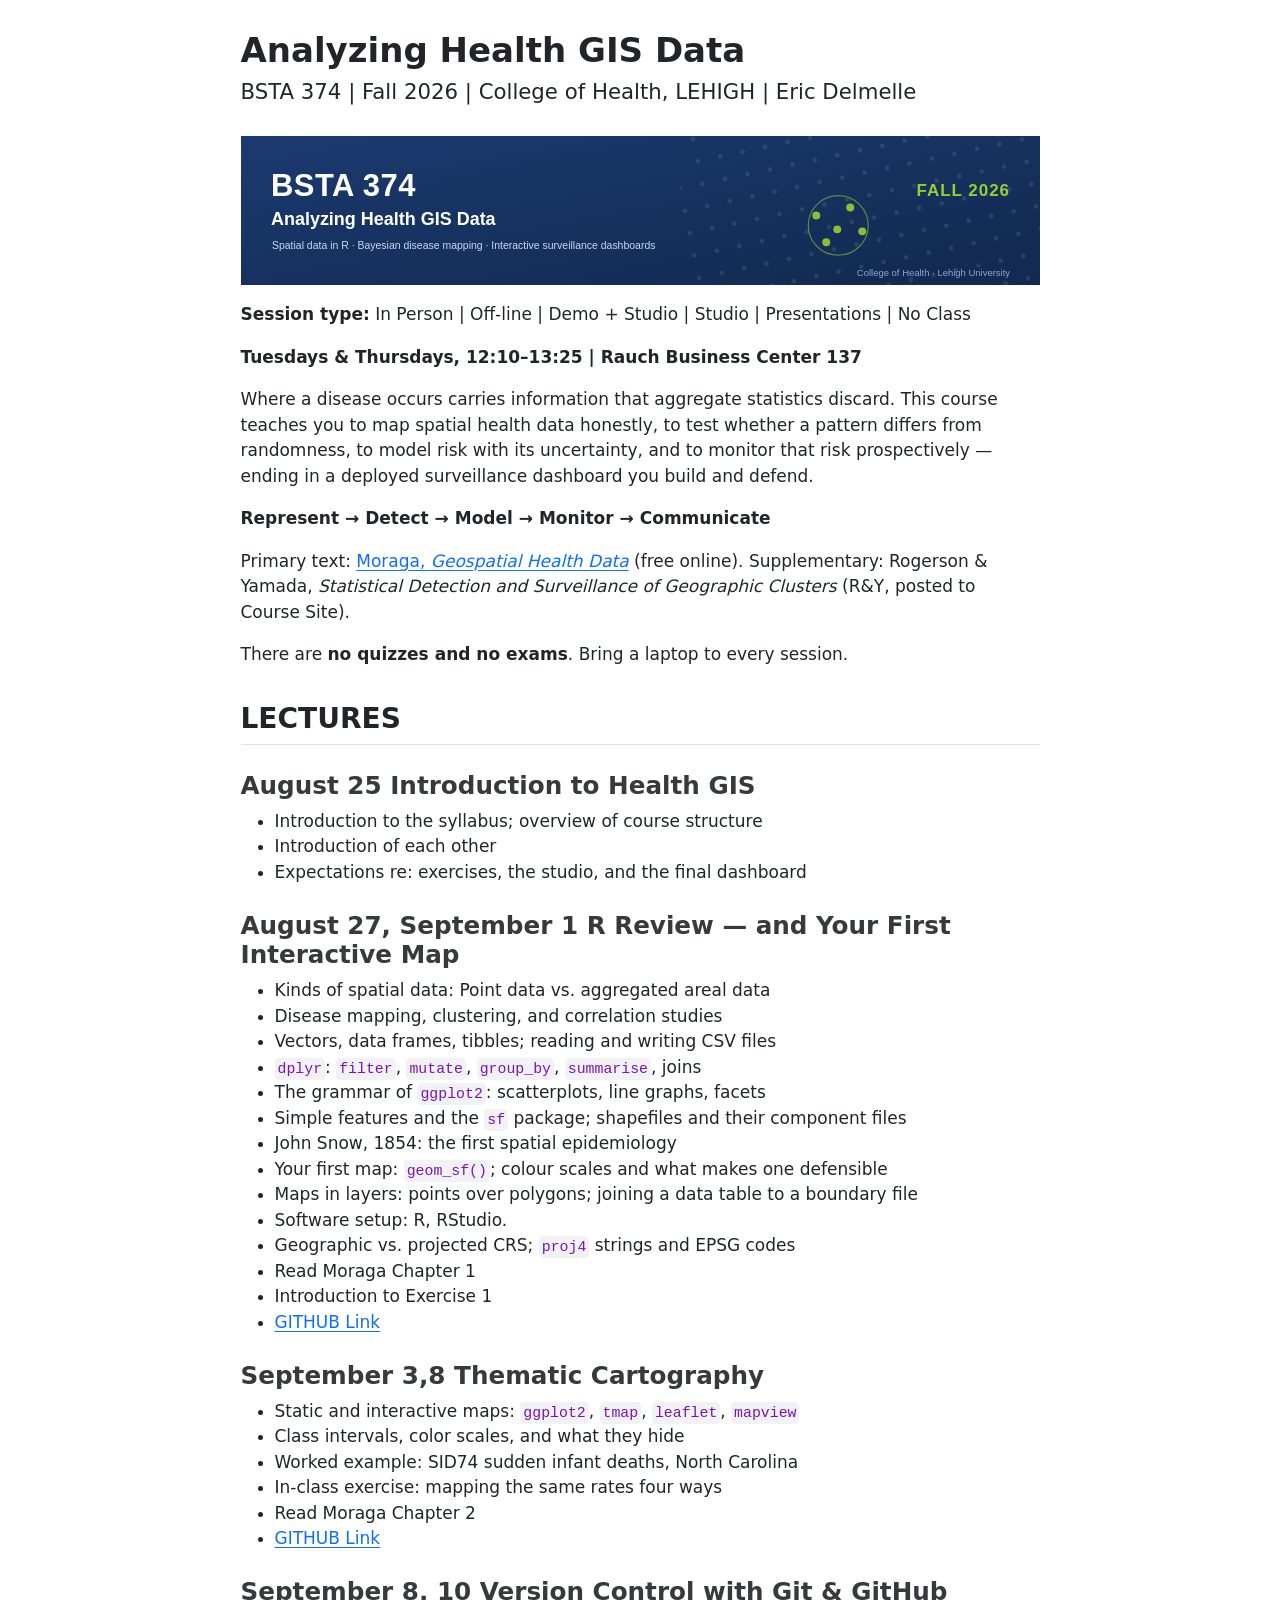
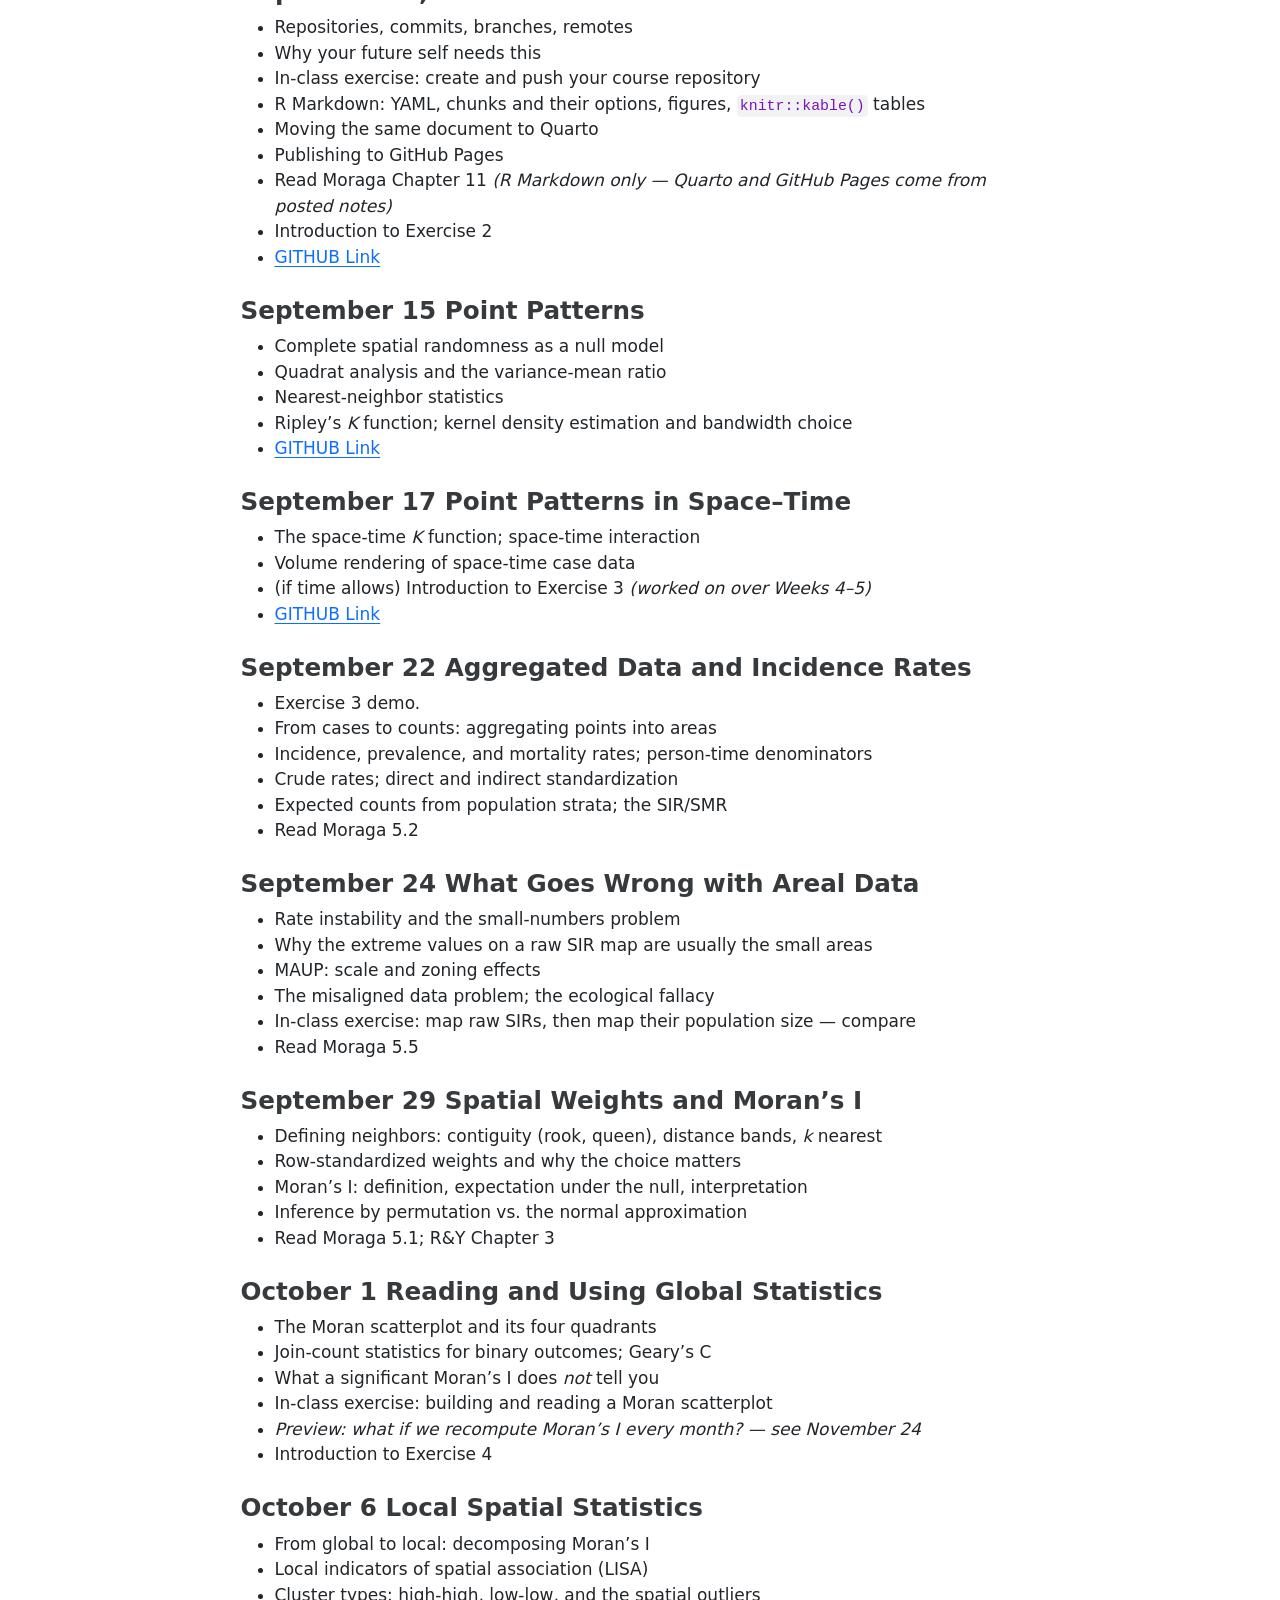
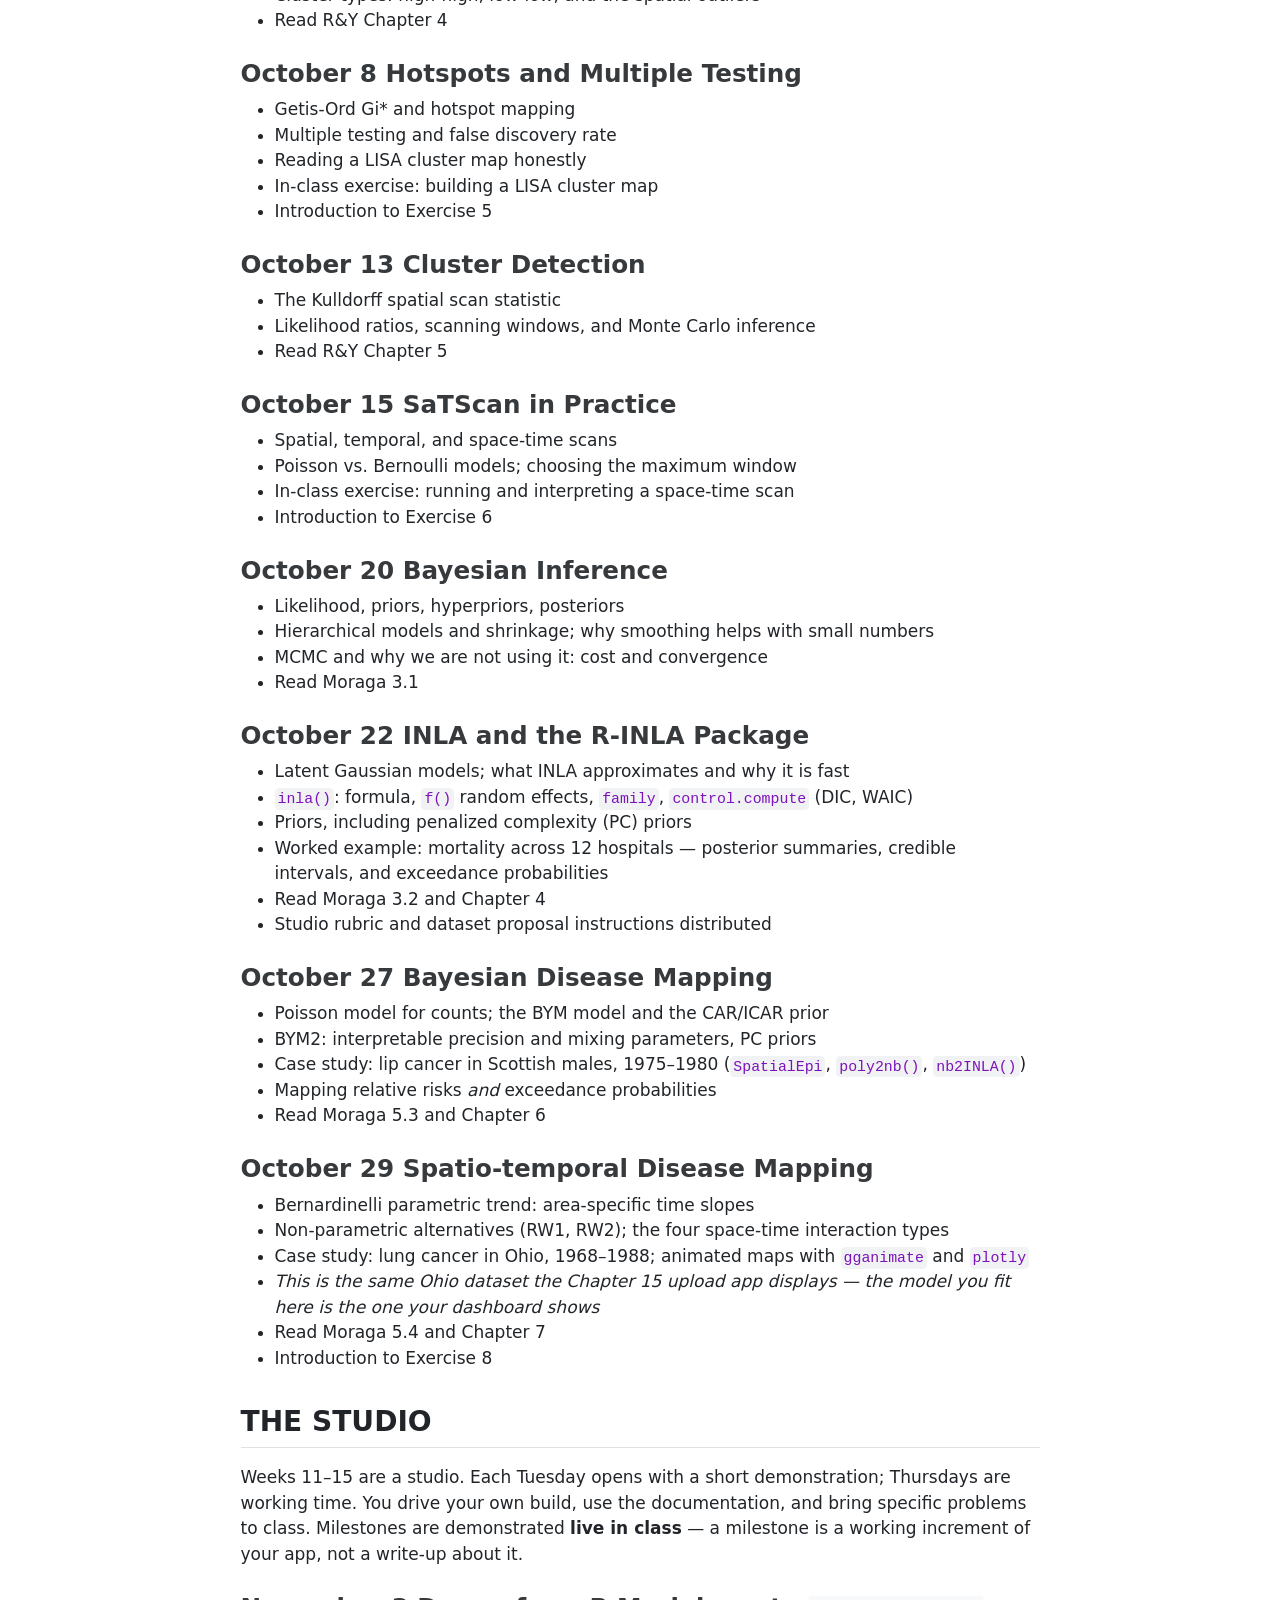
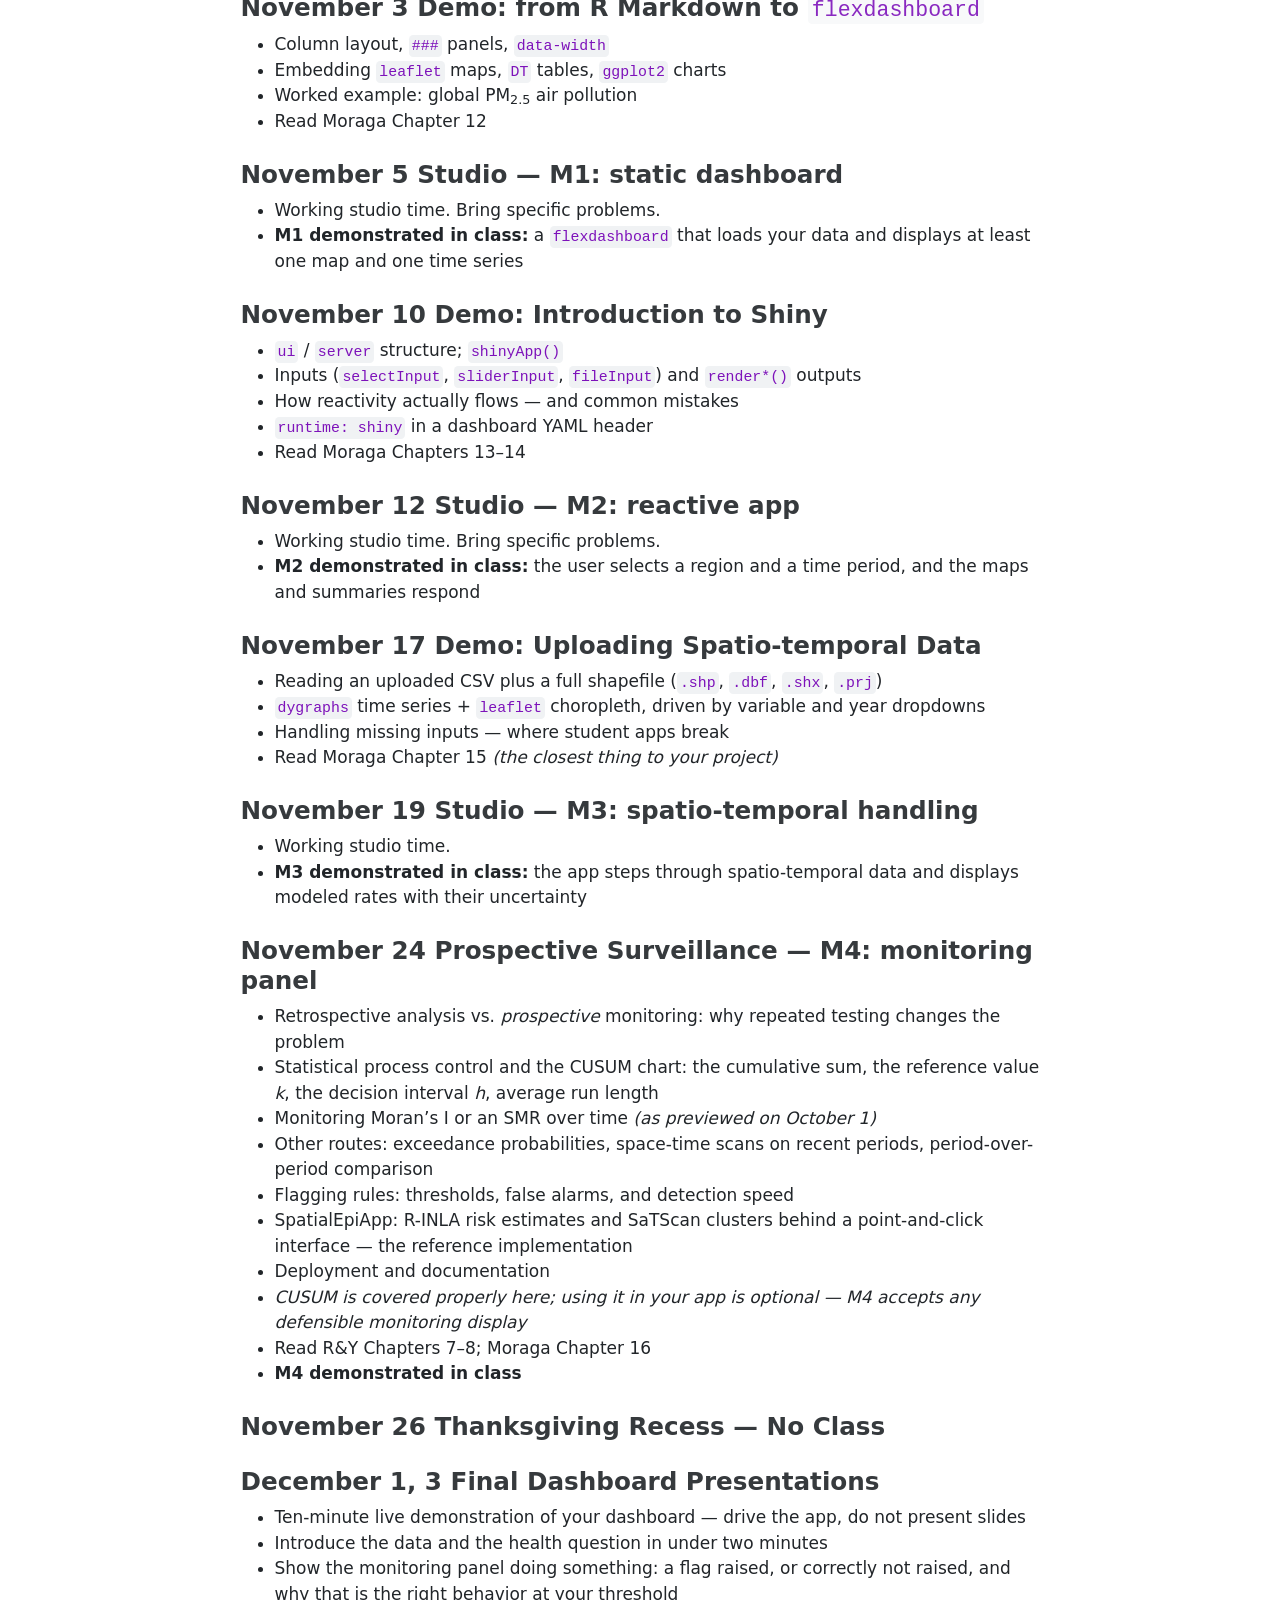
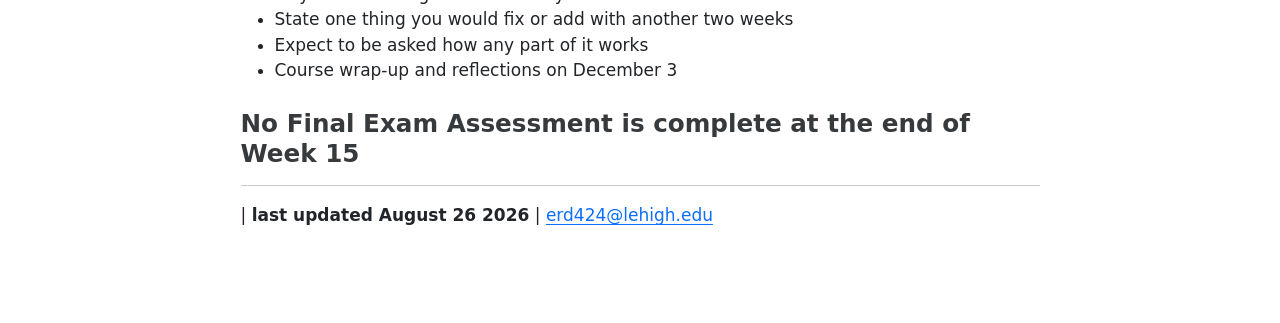
==== index.html @ 3d952616 "Built site for gh-pages" ====
<!DOCTYPE html>
<html xmlns="http://www.w3.org/1999/xhtml" lang="en" xml:lang="en"><head>

<meta charset="utf-8">
<meta name="generator" content="quarto-1.8.25">

<meta name="viewport" content="width=device-width, initial-scale=1.0, user-scalable=yes">


<title>Analyzing Health GIS Data – Population Health</title>
<style>
code{white-space: pre-wrap;}
span.smallcaps{font-variant: small-caps;}
div.columns{display: flex; gap: min(4vw, 1.5em);}
div.column{flex: auto; overflow-x: auto;}
div.hanging-indent{margin-left: 1.5em; text-indent: -1.5em;}
ul.task-list{list-style: none;}
ul.task-list li input[type="checkbox"] {
  width: 0.8em;
  margin: 0 0.8em 0.2em -1em; /* quarto-specific, see https://github.com/quarto-dev/quarto-cli/issues/4556 */ 
  vertical-align: middle;
}
</style>


<script src="site_libs/quarto-nav/quarto-nav.js"></script>
<script src="site_libs/clipboard/clipboard.min.js"></script>
<script src="site_libs/quarto-search/autocomplete.umd.js"></script>
<script src="site_libs/quarto-search/fuse.min.js"></script>
<script src="site_libs/quarto-search/quarto-search.js"></script>
<meta name="quarto:offset" content="./">
<script src="site_libs/quarto-html/quarto.js" type="module"></script>
<script src="site_libs/quarto-html/tabsets/tabsets.js" type="module"></script>
<script src="site_libs/quarto-html/axe/axe-check.js" type="module"></script>
<script src="site_libs/quarto-html/popper.min.js"></script>
<script src="site_libs/quarto-html/tippy.umd.min.js"></script>
<script src="site_libs/quarto-html/anchor.min.js"></script>
<link href="site_libs/quarto-html/tippy.css" rel="stylesheet">
<link href="site_libs/quarto-html/quarto-syntax-highlighting-7b89279ff1a6dce999919e0e67d4d9ec.css" rel="stylesheet" id="quarto-text-highlighting-styles">
<script src="site_libs/bootstrap/bootstrap.min.js"></script>
<link href="site_libs/bootstrap/bootstrap-icons.css" rel="stylesheet">
<link href="site_libs/bootstrap/bootstrap-ff63373b1067ca6f91cf1456aa1f00a2.min.css" rel="stylesheet" append-hash="true" id="quarto-bootstrap" data-mode="light">
<script id="quarto-search-options" type="application/json">{
  "location": "sidebar",
  "copy-button": false,
  "collapse-after": 3,
  "panel-placement": "start",
  "type": "textbox",
  "limit": 50,
  "keyboard-shortcut": [
    "f",
    "/",
    "s"
  ],
  "show-item-context": false,
  "language": {
    "search-no-results-text": "No results",
    "search-matching-documents-text": "matching documents",
    "search-copy-link-title": "Copy link to search",
    "search-hide-matches-text": "Hide additional matches",
    "search-more-match-text": "more match in this document",
    "search-more-matches-text": "more matches in this document",
    "search-clear-button-title": "Clear",
    "search-text-placeholder": "",
    "search-detached-cancel-button-title": "Cancel",
    "search-submit-button-title": "Submit",
    "search-label": "Search"
  }
}</script>


<link rel="stylesheet" href="styles.css">
</head>

<body class="fullcontent quarto-light">

<div id="quarto-search-results"></div>
<!-- content -->
<div id="quarto-content" class="quarto-container page-columns page-rows-contents page-layout-article">
<!-- sidebar -->
<!-- margin-sidebar -->
    
<!-- main -->
<main class="content" id="quarto-document-content">

<header id="title-block-header" class="quarto-title-block default">
<div class="quarto-title">
<h1 class="title">Analyzing Health GIS Data</h1>
<p class="subtitle lead">BSTA 374 | Fall 2026 | College of Health, LEHIGH | Eric Delmelle</p>
</div>



<div class="quarto-title-meta">

    
  
    
  </div>
  


</header>


<p><img src="banner.svg" class="img-fluid"></p>
<p><strong>Session type:</strong> <span class="in-person">In Person</span> | <span class="off-line">Off-line</span> | <span class="demo">Demo + Studio</span> | <span class="studio">Studio</span> | <span class="presentation">Presentations</span> | <span class="no-class">No Class</span></p>
<p><strong>Tuesdays &amp; Thursdays, 12:10–13:25 | Rauch Business Center 137</strong></p>
<p>Where a disease occurs carries information that aggregate statistics discard. This course teaches you to map spatial health data honestly, to test whether a pattern differs from randomness, to model risk with its uncertainty, and to monitor that risk prospectively — ending in a deployed surveillance dashboard you build and defend.</p>
<p><strong>Represent → Detect → Model → Monitor → Communicate</strong></p>
<p>Primary text: <a href="https://www.paulamoraga.com/book-geospatial/">Moraga, <em>Geospatial Health Data</em></a> (free online). Supplementary: Rogerson &amp; Yamada, <em>Statistical Detection and Surveillance of Geographic Clusters</em> (R&amp;Y, posted to Course Site).</p>
<p>There are <strong>no quizzes and no exams</strong>. Bring a laptop to every session.</p>
<section id="lectures" class="level2">
<h2 class="anchored" data-anchor-id="lectures">LECTURES</h2>
<section id="august-25-introduction-to-health-gis" class="level3">
<h3 class="anchored" data-anchor-id="august-25-introduction-to-health-gis"><span class="in-person">August 25</span> Introduction to Health GIS</h3>
<ul>
<li>Introduction to the syllabus; overview of course structure</li>
<li>Introduction of each other</li>
<li>Expectations re: exercises, the studio, and the final dashboard</li>
</ul>
</section>
<section id="august-27-september-1-r-review-and-your-first-interactive-map" class="level3">
<h3 class="anchored" data-anchor-id="august-27-september-1-r-review-and-your-first-interactive-map"><span class="in-person">August 27, September 1</span> R Review — and Your First Interactive Map</h3>
<ul>
<li>Kinds of spatial data: Point data vs.&nbsp;aggregated areal data</li>
<li>Disease mapping, clustering, and correlation studies</li>
<li>Vectors, data frames, tibbles; reading and writing CSV files</li>
<li><code>dplyr</code>: <code>filter</code>, <code>mutate</code>, <code>group_by</code>, <code>summarise</code>, joins</li>
<li>The grammar of <code>ggplot2</code>: scatterplots, line graphs, facets</li>
<li>Simple features and the <code>sf</code> package; shapefiles and their component files</li>
<li>John Snow, 1854: the first spatial epidemiology</li>
<li>Your first map: <code>geom_sf()</code>; colour scales and what makes one defensible</li>
<li>Maps in layers: points over polygons; joining a data table to a boundary file</li>
<li>Software setup: R, RStudio.</li>
<li>Geographic vs.&nbsp;projected CRS; <code>proj4</code> strings and EPSG codes</li>
<li>Read Moraga Chapter 1</li>
<li>Introduction to Exercise 1</li>
<li><a href="https://BSTA-374.github.io/RreviewAndMaps/">GITHUB Link</a></li>
</ul>
</section>
<section id="september-38-thematic-cartography" class="level3">
<h3 class="anchored" data-anchor-id="september-38-thematic-cartography"><span class="in-person">September 3,8</span> Thematic Cartography</h3>
<ul>
<li>Static and interactive maps: <code>ggplot2</code>, <code>tmap</code>, <code>leaflet</code>, <code>mapview</code></li>
<li>Class intervals, color scales, and what they hide</li>
<li>Worked example: SID74 sudden infant deaths, North Carolina</li>
<li>In-class exercise: mapping the same rates four ways</li>
<li>Read Moraga Chapter 2</li>
<li><a href="https://BSTA-374.github.io/thematicMapping/">GITHUB Link</a></li>
</ul>
</section>
<section id="september-8-10-version-control-with-git-github" class="level3">
<h3 class="anchored" data-anchor-id="september-8-10-version-control-with-git-github"><span class="in-person">September 8, 10</span> Version Control with Git &amp; GitHub</h3>
<ul>
<li>Repositories, commits, branches, remotes</li>
<li>Why your future self needs this</li>
<li>In-class exercise: create and push your course repository</li>
<li>R Markdown: YAML, chunks and their options, figures, <code>knitr::kable()</code> tables</li>
<li>Moving the same document to Quarto</li>
<li>Publishing to GitHub Pages</li>
<li>Read Moraga Chapter 11 <em>(R Markdown only — Quarto and GitHub Pages come from posted notes)</em></li>
<li>Introduction to Exercise 2</li>
<li><a href="https://BSTA-374.github.io/github/">GITHUB Link</a></li>
</ul>
</section>
<section id="september-15-point-patterns" class="level3">
<h3 class="anchored" data-anchor-id="september-15-point-patterns"><span class="in-person">September 15</span> Point Patterns</h3>
<ul>
<li>Complete spatial randomness as a null model</li>
<li>Quadrat analysis and the variance-mean ratio</li>
<li>Nearest-neighbor statistics</li>
<li>Ripley’s <em>K</em> function; kernel density estimation and bandwidth choice</li>
<li><a href="https://bsta-374.github.io/pointpattern/">GITHUB Link</a></li>
</ul>
</section>
<section id="september-17-point-patterns-in-spacetime" class="level3">
<h3 class="anchored" data-anchor-id="september-17-point-patterns-in-spacetime"><span class="in-person">September 17</span> Point Patterns in Space–Time</h3>
<ul>
<li>The space-time <em>K</em> function; space-time interaction</li>
<li>Volume rendering of space-time case data</li>
<li>(if time allows) Introduction to Exercise 3 <em>(worked on over Weeks 4–5)</em></li>
<li><a href="https://BSTA-374.github.io/space-timePointPattern/">GITHUB Link</a></li>
</ul>
</section>
<section id="september-22-aggregated-data-and-incidence-rates" class="level3">
<h3 class="anchored" data-anchor-id="september-22-aggregated-data-and-incidence-rates"><span class="in-person">September 22</span> Aggregated Data and Incidence Rates</h3>
<ul>
<li>Exercise 3 demo.</li>
<li>From cases to counts: aggregating points into areas</li>
<li>Incidence, prevalence, and mortality rates; person-time denominators</li>
<li>Crude rates; direct and indirect standardization</li>
<li>Expected counts from population strata; the SIR/SMR</li>
<li>Read Moraga 5.2</li>
</ul>
</section>
<section id="september-24-what-goes-wrong-with-areal-data" class="level3">
<h3 class="anchored" data-anchor-id="september-24-what-goes-wrong-with-areal-data"><span class="in-person">September 24</span> What Goes Wrong with Areal Data</h3>
<ul>
<li>Rate instability and the small-numbers problem</li>
<li>Why the extreme values on a raw SIR map are usually the small areas</li>
<li>MAUP: scale and zoning effects</li>
<li>The misaligned data problem; the ecological fallacy</li>
<li>In-class exercise: map raw SIRs, then map their population size — compare</li>
<li>Read Moraga 5.5</li>
</ul>
</section>
<section id="september-29-spatial-weights-and-morans-i" class="level3">
<h3 class="anchored" data-anchor-id="september-29-spatial-weights-and-morans-i"><span class="in-person">September 29</span> Spatial Weights and Moran’s I</h3>
<ul>
<li>Defining neighbors: contiguity (rook, queen), distance bands, <em>k</em> nearest</li>
<li>Row-standardized weights and why the choice matters</li>
<li>Moran’s I: definition, expectation under the null, interpretation</li>
<li>Inference by permutation vs.&nbsp;the normal approximation</li>
<li>Read Moraga 5.1; R&amp;Y Chapter 3</li>
</ul>
</section>
<section id="october-1-reading-and-using-global-statistics" class="level3">
<h3 class="anchored" data-anchor-id="october-1-reading-and-using-global-statistics"><span class="in-person">October 1</span> Reading and Using Global Statistics</h3>
<ul>
<li>The Moran scatterplot and its four quadrants</li>
<li>Join-count statistics for binary outcomes; Geary’s C</li>
<li>What a significant Moran’s I does <em>not</em> tell you</li>
<li>In-class exercise: building and reading a Moran scatterplot</li>
<li><em>Preview: what if we recompute Moran’s I every month? — see November 24</em></li>
<li>Introduction to Exercise 4</li>
</ul>
</section>
<section id="october-6-local-spatial-statistics" class="level3">
<h3 class="anchored" data-anchor-id="october-6-local-spatial-statistics"><span class="in-person">October 6</span> Local Spatial Statistics</h3>
<ul>
<li>From global to local: decomposing Moran’s I</li>
<li>Local indicators of spatial association (LISA)</li>
<li>Cluster types: high-high, low-low, and the spatial outliers</li>
<li>Read R&amp;Y Chapter 4</li>
</ul>
</section>
<section id="october-8-hotspots-and-multiple-testing" class="level3">
<h3 class="anchored" data-anchor-id="october-8-hotspots-and-multiple-testing"><span class="in-person">October 8</span> Hotspots and Multiple Testing</h3>
<ul>
<li>Getis-Ord Gi* and hotspot mapping</li>
<li>Multiple testing and false discovery rate</li>
<li>Reading a LISA cluster map honestly</li>
<li>In-class exercise: building a LISA cluster map</li>
<li>Introduction to Exercise 5</li>
</ul>
</section>
<section id="october-13-cluster-detection" class="level3">
<h3 class="anchored" data-anchor-id="october-13-cluster-detection"><span class="off-line">October 13</span> Cluster Detection</h3>
<ul>
<li>The Kulldorff spatial scan statistic</li>
<li>Likelihood ratios, scanning windows, and Monte Carlo inference</li>
<li>Read R&amp;Y Chapter 5</li>
</ul>
</section>
<section id="october-15-satscan-in-practice" class="level3">
<h3 class="anchored" data-anchor-id="october-15-satscan-in-practice"><span class="in-person">October 15</span> SaTScan in Practice</h3>
<ul>
<li>Spatial, temporal, and space-time scans</li>
<li>Poisson vs.&nbsp;Bernoulli models; choosing the maximum window</li>
<li>In-class exercise: running and interpreting a space-time scan</li>
<li>Introduction to Exercise 6</li>
</ul>
</section>
<section id="october-20-bayesian-inference" class="level3">
<h3 class="anchored" data-anchor-id="october-20-bayesian-inference"><span class="in-person">October 20</span> Bayesian Inference</h3>
<ul>
<li>Likelihood, priors, hyperpriors, posteriors</li>
<li>Hierarchical models and shrinkage; why smoothing helps with small numbers</li>
<li>MCMC and why we are not using it: cost and convergence</li>
<li>Read Moraga 3.1</li>
</ul>
</section>
<section id="october-22-inla-and-the-r-inla-package" class="level3">
<h3 class="anchored" data-anchor-id="october-22-inla-and-the-r-inla-package"><span class="in-person">October 22</span> INLA and the R-INLA Package</h3>
<ul>
<li>Latent Gaussian models; what INLA approximates and why it is fast</li>
<li><code>inla()</code>: formula, <code>f()</code> random effects, <code>family</code>, <code>control.compute</code> (DIC, WAIC)</li>
<li>Priors, including penalized complexity (PC) priors</li>
<li>Worked example: mortality across 12 hospitals — posterior summaries, credible intervals, and exceedance probabilities</li>
<li>Read Moraga 3.2 and Chapter 4</li>
<li>Studio rubric and dataset proposal instructions distributed</li>
</ul>
</section>
<section id="october-27-bayesian-disease-mapping" class="level3">
<h3 class="anchored" data-anchor-id="october-27-bayesian-disease-mapping"><span class="in-person">October 27</span> Bayesian Disease Mapping</h3>
<ul>
<li>Poisson model for counts; the BYM model and the CAR/ICAR prior</li>
<li>BYM2: interpretable precision and mixing parameters, PC priors</li>
<li>Case study: lip cancer in Scottish males, 1975–1980 (<code>SpatialEpi</code>, <code>poly2nb()</code>, <code>nb2INLA()</code>)</li>
<li>Mapping relative risks <em>and</em> exceedance probabilities</li>
<li>Read Moraga 5.3 and Chapter 6</li>
</ul>
</section>
<section id="october-29-spatio-temporal-disease-mapping" class="level3">
<h3 class="anchored" data-anchor-id="october-29-spatio-temporal-disease-mapping"><span class="in-person">October 29</span> Spatio-temporal Disease Mapping</h3>
<ul>
<li>Bernardinelli parametric trend: area-specific time slopes</li>
<li>Non-parametric alternatives (RW1, RW2); the four space-time interaction types</li>
<li>Case study: lung cancer in Ohio, 1968–1988; animated maps with <code>gganimate</code> and <code>plotly</code></li>
<li><em>This is the same Ohio dataset the Chapter 15 upload app displays — the model you fit here is the one your dashboard shows</em></li>
<li>Read Moraga 5.4 and Chapter 7</li>
<li>Introduction to Exercise 8</li>
</ul>
</section>
</section>
<section id="the-studio" class="level2">
<h2 class="anchored" data-anchor-id="the-studio">THE STUDIO</h2>
<p>Weeks 11–15 are a studio. Each Tuesday opens with a short demonstration; Thursdays are working time. You drive your own build, use the documentation, and bring specific problems to class. Milestones are demonstrated <strong>live in class</strong> — a milestone is a working increment of your app, not a write-up about it.</p>
<section id="november-3-demo-from-r-markdown-to-flexdashboard" class="level3">
<h3 class="anchored" data-anchor-id="november-3-demo-from-r-markdown-to-flexdashboard"><span class="demo">November 3</span> Demo: from R Markdown to <code>flexdashboard</code></h3>
<ul>
<li>Column layout, <code>###</code> panels, <code>data-width</code></li>
<li>Embedding <code>leaflet</code> maps, <code>DT</code> tables, <code>ggplot2</code> charts</li>
<li>Worked example: global PM<sub>2.5</sub> air pollution</li>
<li>Read Moraga Chapter 12</li>
</ul>
</section>
<section id="november-5-studio-m1-static-dashboard" class="level3">
<h3 class="anchored" data-anchor-id="november-5-studio-m1-static-dashboard"><span class="studio">November 5</span> Studio — M1: static dashboard</h3>
<ul>
<li>Working studio time. Bring specific problems.</li>
<li><strong>M1 demonstrated in class:</strong> a <code>flexdashboard</code> that loads your data and displays at least one map and one time series</li>
</ul>
</section>
<section id="november-10-demo-introduction-to-shiny" class="level3">
<h3 class="anchored" data-anchor-id="november-10-demo-introduction-to-shiny"><span class="demo">November 10</span> Demo: Introduction to Shiny</h3>
<ul>
<li><code>ui</code> / <code>server</code> structure; <code>shinyApp()</code></li>
<li>Inputs (<code>selectInput</code>, <code>sliderInput</code>, <code>fileInput</code>) and <code>render*()</code> outputs</li>
<li>How reactivity actually flows — and common mistakes</li>
<li><code>runtime: shiny</code> in a dashboard YAML header</li>
<li>Read Moraga Chapters 13–14</li>
</ul>
</section>
<section id="november-12-studio-m2-reactive-app" class="level3">
<h3 class="anchored" data-anchor-id="november-12-studio-m2-reactive-app"><span class="studio">November 12</span> Studio — M2: reactive app</h3>
<ul>
<li>Working studio time. Bring specific problems.</li>
<li><strong>M2 demonstrated in class:</strong> the user selects a region and a time period, and the maps and summaries respond</li>
</ul>
</section>
<section id="november-17-demo-uploading-spatio-temporal-data" class="level3">
<h3 class="anchored" data-anchor-id="november-17-demo-uploading-spatio-temporal-data"><span class="demo">November 17</span> Demo: Uploading Spatio-temporal Data</h3>
<ul>
<li>Reading an uploaded CSV plus a full shapefile (<code>.shp</code>, <code>.dbf</code>, <code>.shx</code>, <code>.prj</code>)</li>
<li><code>dygraphs</code> time series + <code>leaflet</code> choropleth, driven by variable and year dropdowns</li>
<li>Handling missing inputs — where student apps break</li>
<li>Read Moraga Chapter 15 <em>(the closest thing to your project)</em></li>
</ul>
</section>
<section id="november-19-studio-m3-spatio-temporal-handling" class="level3">
<h3 class="anchored" data-anchor-id="november-19-studio-m3-spatio-temporal-handling"><span class="studio">November 19</span> Studio — M3: spatio-temporal handling</h3>
<ul>
<li>Working studio time.</li>
<li><strong>M3 demonstrated in class:</strong> the app steps through spatio-temporal data and displays modeled rates with their uncertainty</li>
</ul>
</section>
<section id="november-24-prospective-surveillance-m4-monitoring-panel" class="level3">
<h3 class="anchored" data-anchor-id="november-24-prospective-surveillance-m4-monitoring-panel"><span class="demo">November 24</span> Prospective Surveillance — M4: monitoring panel</h3>
<ul>
<li>Retrospective analysis vs.&nbsp;<em>prospective</em> monitoring: why repeated testing changes the problem</li>
<li>Statistical process control and the CUSUM chart: the cumulative sum, the reference value <em>k</em>, the decision interval <em>h</em>, average run length</li>
<li>Monitoring Moran’s I or an SMR over time <em>(as previewed on October 1)</em></li>
<li>Other routes: exceedance probabilities, space-time scans on recent periods, period-over-period comparison</li>
<li>Flagging rules: thresholds, false alarms, and detection speed</li>
<li>SpatialEpiApp: R-INLA risk estimates and SaTScan clusters behind a point-and-click interface — the reference implementation</li>
<li>Deployment and documentation</li>
<li><em>CUSUM is covered properly here; using it in your app is optional — M4 accepts any defensible monitoring display</em></li>
<li>Read R&amp;Y Chapters 7–8; Moraga Chapter 16</li>
<li><strong>M4 demonstrated in class</strong></li>
</ul>
</section>
<section id="november-26-thanksgiving-recess-no-class" class="level3">
<h3 class="anchored" data-anchor-id="november-26-thanksgiving-recess-no-class"><span class="no-class">November 26</span> Thanksgiving Recess — No Class</h3>
</section>
<section id="december-1-3-final-dashboard-presentations" class="level3">
<h3 class="anchored" data-anchor-id="december-1-3-final-dashboard-presentations"><span class="presentation">December 1, 3</span> Final Dashboard Presentations</h3>
<ul>
<li>Ten-minute live demonstration of your dashboard — drive the app, do not present slides</li>
<li>Introduce the data and the health question in under two minutes</li>
<li>Show the monitoring panel doing something: a flag raised, or correctly not raised, and why that is the right behavior at your threshold</li>
<li>State one thing you would fix or add with another two weeks</li>
<li>Expect to be asked how any part of it works</li>
<li>Course wrap-up and reflections on December 3</li>
</ul>
</section>
<section id="no-final-exam-assessment-is-complete-at-the-end-of-week-15" class="level3">
<h3 class="anchored" data-anchor-id="no-final-exam-assessment-is-complete-at-the-end-of-week-15"><span class="no-class">No Final Exam</span> Assessment is complete at the end of Week 15</h3>
<hr>
<p>| <strong>last updated August 26 2026</strong> | <a href="mailto:erd424@lehigh.edu">erd424@lehigh.edu</a></p>
<!-- Topic schedule only. Exercise deadlines, milestone points, the dataset
     proposal, grading and course policies live in the syllabus, so that this
     page stays reusable from year to year.

     Lecture links follow the pattern https://spatialepilehigh.github.io/<repo>/
     Add each one to the session block as the repo is published:
       Sep 1   spatialDataInR
       Sep 3   thematicCartography
       Sep 8   gitAndGitHub
       Sep 10  reproducibleReporting
       Sep 15  pointPatterns
       Sep 17  pointPatternsSpaceTime
       Sep 22  aggregatedDataRates
       Sep 24  arealDataProblems
       Sep 29  spatialWeightsMoran
       Oct 1   globalStatistics
       Oct 6   localStatistics
       Oct 8   hotspotsMultipleTesting
       Oct 13  clusterDetection
       Oct 15  satscanInPractice
       Oct 20  bayesianInference
       Oct 22  inlaAndRINLA
       Oct 27  bayesianDiseaseMapping
       Oct 29  spatioTemporalMapping
       Nov 3   flexdashboardDemo
       Nov 10  shinyDemo
       Nov 17  uploadSpatioTemporal
       Nov 24  prospectiveSurveillance
-->


</section>
</section>

</main> <!-- /main -->
<script id="quarto-html-after-body" type="application/javascript">
  window.document.addEventListener("DOMContentLoaded", function (event) {
    const icon = "";
    const anchorJS = new window.AnchorJS();
    anchorJS.options = {
      placement: 'right',
      icon: icon
    };
    anchorJS.add('.anchored');
    const isCodeAnnotation = (el) => {
      for (const clz of el.classList) {
        if (clz.startsWith('code-annotation-')) {                     
          return true;
        }
      }
      return false;
    }
    const onCopySuccess = function(e) {
      // button target
      const button = e.trigger;
      // don't keep focus
      button.blur();
      // flash "checked"
      button.classList.add('code-copy-button-checked');
      var currentTitle = button.getAttribute("title");
      button.setAttribute("title", "Copied!");
      let tooltip;
      if (window.bootstrap) {
        button.setAttribute("data-bs-toggle", "tooltip");
        button.setAttribute("data-bs-placement", "left");
        button.setAttribute("data-bs-title", "Copied!");
        tooltip = new bootstrap.Tooltip(button, 
          { trigger: "manual", 
            customClass: "code-copy-button-tooltip",
            offset: [0, -8]});
        tooltip.show();    
      }
      setTimeout(function() {
        if (tooltip) {
          tooltip.hide();
          button.removeAttribute("data-bs-title");
          button.removeAttribute("data-bs-toggle");
          button.removeAttribute("data-bs-placement");
        }
        button.setAttribute("title", currentTitle);
        button.classList.remove('code-copy-button-checked');
      }, 1000);
      // clear code selection
      e.clearSelection();
    }
    const getTextToCopy = function(trigger) {
      const outerScaffold = trigger.parentElement.cloneNode(true);
      const codeEl = outerScaffold.querySelector('code');
      for (const childEl of codeEl.children) {
        if (isCodeAnnotation(childEl)) {
          childEl.remove();
        }
      }
      return codeEl.innerText;
    }
    const clipboard = new window.ClipboardJS('.code-copy-button:not([data-in-quarto-modal])', {
      text: getTextToCopy
    });
    clipboard.on('success', onCopySuccess);
    if (window.document.getElementById('quarto-embedded-source-code-modal')) {
      const clipboardModal = new window.ClipboardJS('.code-copy-button[data-in-quarto-modal]', {
        text: getTextToCopy,
        container: window.document.getElementById('quarto-embedded-source-code-modal')
      });
      clipboardModal.on('success', onCopySuccess);
    }
      var localhostRegex = new RegExp(/^(?:http|https):\/\/localhost\:?[0-9]*\//);
      var mailtoRegex = new RegExp(/^mailto:/);
        var filterRegex = new RegExp("https:\/\/BSTA-374\.github\.io\/course\/");
      var isInternal = (href) => {
          return filterRegex.test(href) || localhostRegex.test(href) || mailtoRegex.test(href);
      }
      // Inspect non-navigation links and adorn them if external
     var links = window.document.querySelectorAll('a[href]:not(.nav-link):not(.navbar-brand):not(.toc-action):not(.sidebar-link):not(.sidebar-item-toggle):not(.pagination-link):not(.no-external):not([aria-hidden]):not(.dropdown-item):not(.quarto-navigation-tool):not(.about-link)');
      for (var i=0; i<links.length; i++) {
        const link = links[i];
        if (!isInternal(link.href)) {
          // undo the damage that might have been done by quarto-nav.js in the case of
          // links that we want to consider external
          if (link.dataset.originalHref !== undefined) {
            link.href = link.dataset.originalHref;
          }
        }
      }
    function tippyHover(el, contentFn, onTriggerFn, onUntriggerFn) {
      const config = {
        allowHTML: true,
        maxWidth: 500,
        delay: 100,
        arrow: false,
        appendTo: function(el) {
            return el.parentElement;
        },
        interactive: true,
        interactiveBorder: 10,
        theme: 'quarto',
        placement: 'bottom-start',
      };
      if (contentFn) {
        config.content = contentFn;
      }
      if (onTriggerFn) {
        config.onTrigger = onTriggerFn;
      }
      if (onUntriggerFn) {
        config.onUntrigger = onUntriggerFn;
      }
      window.tippy(el, config); 
    }
    const noterefs = window.document.querySelectorAll('a[role="doc-noteref"]');
    for (var i=0; i<noterefs.length; i++) {
      const ref = noterefs[i];
      tippyHover(ref, function() {
        // use id or data attribute instead here
        let href = ref.getAttribute('data-footnote-href') || ref.getAttribute('href');
        try { href = new URL(href).hash; } catch {}
        const id = href.replace(/^#\/?/, "");
        const note = window.document.getElementById(id);
        if (note) {
          return note.innerHTML;
        } else {
          return "";
        }
      });
    }
    const xrefs = window.document.querySelectorAll('a.quarto-xref');
    const processXRef = (id, note) => {
      // Strip column container classes
      const stripColumnClz = (el) => {
        el.classList.remove("page-full", "page-columns");
        if (el.children) {
          for (const child of el.children) {
            stripColumnClz(child);
          }
        }
      }
      stripColumnClz(note)
      if (id === null || id.startsWith('sec-')) {
        // Special case sections, only their first couple elements
        const container = document.createElement("div");
        if (note.children && note.children.length > 2) {
          container.appendChild(note.children[0].cloneNode(true));
          for (let i = 1; i < note.children.length; i++) {
            const child = note.children[i];
            if (child.tagName === "P" && child.innerText === "") {
              continue;
            } else {
              container.appendChild(child.cloneNode(true));
              break;
            }
          }
          if (window.Quarto?.typesetMath) {
            window.Quarto.typesetMath(container);
          }
          return container.innerHTML
        } else {
          if (window.Quarto?.typesetMath) {
            window.Quarto.typesetMath(note);
          }
          return note.innerHTML;
        }
      } else {
        // Remove any anchor links if they are present
        const anchorLink = note.querySelector('a.anchorjs-link');
        if (anchorLink) {
          anchorLink.remove();
        }
        if (window.Quarto?.typesetMath) {
          window.Quarto.typesetMath(note);
        }
        if (note.classList.contains("callout")) {
          return note.outerHTML;
        } else {
          return note.innerHTML;
        }
      }
    }
    for (var i=0; i<xrefs.length; i++) {
      const xref = xrefs[i];
      tippyHover(xref, undefined, function(instance) {
        instance.disable();
        let url = xref.getAttribute('href');
        let hash = undefined; 
        if (url.startsWith('#')) {
          hash = url;
        } else {
          try { hash = new URL(url).hash; } catch {}
        }
        if (hash) {
          const id = hash.replace(/^#\/?/, "");
          const note = window.document.getElementById(id);
          if (note !== null) {
            try {
              const html = processXRef(id, note.cloneNode(true));
              instance.setContent(html);
            } finally {
              instance.enable();
              instance.show();
            }
          } else {
            // See if we can fetch this
            fetch(url.split('#')[0])
            .then(res => res.text())
            .then(html => {
              const parser = new DOMParser();
              const htmlDoc = parser.parseFromString(html, "text/html");
              const note = htmlDoc.getElementById(id);
              if (note !== null) {
                const html = processXRef(id, note);
                instance.setContent(html);
              } 
            }).finally(() => {
              instance.enable();
              instance.show();
            });
          }
        } else {
          // See if we can fetch a full url (with no hash to target)
          // This is a special case and we should probably do some content thinning / targeting
          fetch(url)
          .then(res => res.text())
          .then(html => {
            const parser = new DOMParser();
            const htmlDoc = parser.parseFromString(html, "text/html");
            const note = htmlDoc.querySelector('main.content');
            if (note !== null) {
              // This should only happen for chapter cross references
              // (since there is no id in the URL)
              // remove the first header
              if (note.children.length > 0 && note.children[0].tagName === "HEADER") {
                note.children[0].remove();
              }
              const html = processXRef(null, note);
              instance.setContent(html);
            } 
          }).finally(() => {
            instance.enable();
            instance.show();
          });
        }
      }, function(instance) {
      });
    }
        let selectedAnnoteEl;
        const selectorForAnnotation = ( cell, annotation) => {
          let cellAttr = 'data-code-cell="' + cell + '"';
          let lineAttr = 'data-code-annotation="' +  annotation + '"';
          const selector = 'span[' + cellAttr + '][' + lineAttr + ']';
          return selector;
        }
        const selectCodeLines = (annoteEl) => {
          const doc = window.document;
          const targetCell = annoteEl.getAttribute("data-target-cell");
          const targetAnnotation = annoteEl.getAttribute("data-target-annotation");
          const annoteSpan = window.document.querySelector(selectorForAnnotation(targetCell, targetAnnotation));
          const lines = annoteSpan.getAttribute("data-code-lines").split(",");
          const lineIds = lines.map((line) => {
            return targetCell + "-" + line;
          })
          let top = null;
          let height = null;
          let parent = null;
          if (lineIds.length > 0) {
              //compute the position of the single el (top and bottom and make a div)
              const el = window.document.getElementById(lineIds[0]);
              top = el.offsetTop;
              height = el.offsetHeight;
              parent = el.parentElement.parentElement;
            if (lineIds.length > 1) {
              const lastEl = window.document.getElementById(lineIds[lineIds.length - 1]);
              const bottom = lastEl.offsetTop + lastEl.offsetHeight;
              height = bottom - top;
            }
            if (top !== null && height !== null && parent !== null) {
              // cook up a div (if necessary) and position it 
              let div = window.document.getElementById("code-annotation-line-highlight");
              if (div === null) {
                div = window.document.createElement("div");
                div.setAttribute("id", "code-annotation-line-highlight");
                div.style.position = 'absolute';
                parent.appendChild(div);
              }
              div.style.top = top - 2 + "px";
              div.style.height = height + 4 + "px";
              div.style.left = 0;
              let gutterDiv = window.document.getElementById("code-annotation-line-highlight-gutter");
              if (gutterDiv === null) {
                gutterDiv = window.document.createElement("div");
                gutterDiv.setAttribute("id", "code-annotation-line-highlight-gutter");
                gutterDiv.style.position = 'absolute';
                const codeCell = window.document.getElementById(targetCell);
                const gutter = codeCell.querySelector('.code-annotation-gutter');
                gutter.appendChild(gutterDiv);
              }
              gutterDiv.style.top = top - 2 + "px";
              gutterDiv.style.height = height + 4 + "px";
            }
            selectedAnnoteEl = annoteEl;
          }
        };
        const unselectCodeLines = () => {
          const elementsIds = ["code-annotation-line-highlight", "code-annotation-line-highlight-gutter"];
          elementsIds.forEach((elId) => {
            const div = window.document.getElementById(elId);
            if (div) {
              div.remove();
            }
          });
          selectedAnnoteEl = undefined;
        };
          // Handle positioning of the toggle
      window.addEventListener(
        "resize",
        throttle(() => {
          elRect = undefined;
          if (selectedAnnoteEl) {
            selectCodeLines(selectedAnnoteEl);
          }
        }, 10)
      );
      function throttle(fn, ms) {
      let throttle = false;
      let timer;
        return (...args) => {
          if(!throttle) { // first call gets through
              fn.apply(this, args);
              throttle = true;
          } else { // all the others get throttled
              if(timer) clearTimeout(timer); // cancel #2
              timer = setTimeout(() => {
                fn.apply(this, args);
                timer = throttle = false;
              }, ms);
          }
        };
      }
        // Attach click handler to the DT
        const annoteDls = window.document.querySelectorAll('dt[data-target-cell]');
        for (const annoteDlNode of annoteDls) {
          annoteDlNode.addEventListener('click', (event) => {
            const clickedEl = event.target;
            if (clickedEl !== selectedAnnoteEl) {
              unselectCodeLines();
              const activeEl = window.document.querySelector('dt[data-target-cell].code-annotation-active');
              if (activeEl) {
                activeEl.classList.remove('code-annotation-active');
              }
              selectCodeLines(clickedEl);
              clickedEl.classList.add('code-annotation-active');
            } else {
              // Unselect the line
              unselectCodeLines();
              clickedEl.classList.remove('code-annotation-active');
            }
          });
        }
    const findCites = (el) => {
      const parentEl = el.parentElement;
      if (parentEl) {
        const cites = parentEl.dataset.cites;
        if (cites) {
          return {
            el,
            cites: cites.split(' ')
          };
        } else {
          return findCites(el.parentElement)
        }
      } else {
        return undefined;
      }
    };
    var bibliorefs = window.document.querySelectorAll('a[role="doc-biblioref"]');
    for (var i=0; i<bibliorefs.length; i++) {
      const ref = bibliorefs[i];
      const citeInfo = findCites(ref);
      if (citeInfo) {
        tippyHover(citeInfo.el, function() {
          var popup = window.document.createElement('div');
          citeInfo.cites.forEach(function(cite) {
            var citeDiv = window.document.createElement('div');
            citeDiv.classList.add('hanging-indent');
            citeDiv.classList.add('csl-entry');
            var biblioDiv = window.document.getElementById('ref-' + cite);
            if (biblioDiv) {
              citeDiv.innerHTML = biblioDiv.innerHTML;
            }
            popup.appendChild(citeDiv);
          });
          return popup.innerHTML;
        });
      }
    }
  });
  </script>
</div> <!-- /content -->




</body></html>
---- site_libs/quarto-html/tippy.css ----
.tippy-box[data-animation=fade][data-state=hidden]{opacity:0}[data-tippy-root]{max-width:calc(100vw - 10px)}.tippy-box{position:relative;background-color:#333;color:#fff;border-radius:4px;font-size:14px;line-height:1.4;white-space:normal;outline:0;transition-property:transform,visibility,opacity}.tippy-box[data-placement^=top]>.tippy-arrow{bottom:0}.tippy-box[data-placement^=top]>.tippy-arrow:before{bottom:-7px;left:0;border-width:8px 8px 0;border-top-color:initial;transform-origin:center top}.tippy-box[data-placement^=bottom]>.tippy-arrow{top:0}.tippy-box[data-placement^=bottom]>.tippy-arrow:before{top:-7px;left:0;border-width:0 8px 8px;border-bottom-color:initial;transform-origin:center bottom}.tippy-box[data-placement^=left]>.tippy-arrow{right:0}.tippy-box[data-placement^=left]>.tippy-arrow:before{border-width:8px 0 8px 8px;border-left-color:initial;right:-7px;transform-origin:center left}.tippy-box[data-placement^=right]>.tippy-arrow{left:0}.tippy-box[data-placement^=right]>.tippy-arrow:before{left:-7px;border-width:8px 8px 8px 0;border-right-color:initial;transform-origin:center right}.tippy-box[data-inertia][data-state=visible]{transition-timing-function:cubic-bezier(.54,1.5,.38,1.11)}.tippy-arrow{width:16px;height:16px;color:#333}.tippy-arrow:before{content:"";position:absolute;border-color:transparent;border-style:solid}.tippy-content{position:relative;padding:5px 9px;z-index:1}
---- site_libs/quarto-html/quarto-syntax-highlighting-7b89279ff1a6dce999919e0e67d4d9ec.css ----
/* quarto syntax highlight colors */
:root {
  --quarto-hl-ot-color: #003B4F;
  --quarto-hl-at-color: #657422;
  --quarto-hl-ss-color: #20794D;
  --quarto-hl-an-color: #5E5E5E;
  --quarto-hl-fu-color: #4758AB;
  --quarto-hl-st-color: #20794D;
  --quarto-hl-cf-color: #003B4F;
  --quarto-hl-op-color: #5E5E5E;
  --quarto-hl-er-color: #AD0000;
  --quarto-hl-bn-color: #AD0000;
  --quarto-hl-al-color: #AD0000;
  --quarto-hl-va-color: #111111;
  --quarto-hl-bu-color: inherit;
  --quarto-hl-ex-color: inherit;
  --quarto-hl-pp-color: #AD0000;
  --quarto-hl-in-color: #5E5E5E;
  --quarto-hl-vs-color: #20794D;
  --quarto-hl-wa-color: #5E5E5E;
  --quarto-hl-do-color: #5E5E5E;
  --quarto-hl-im-color: #00769E;
  --quarto-hl-ch-color: #20794D;
  --quarto-hl-dt-color: #AD0000;
  --quarto-hl-fl-color: #AD0000;
  --quarto-hl-co-color: #5E5E5E;
  --quarto-hl-cv-color: #5E5E5E;
  --quarto-hl-cn-color: #8f5902;
  --quarto-hl-sc-color: #5E5E5E;
  --quarto-hl-dv-color: #AD0000;
  --quarto-hl-kw-color: #003B4F;
}

/* other quarto variables */
:root {
  --quarto-font-monospace: SFMono-Regular, Menlo, Monaco, Consolas, "Liberation Mono", "Courier New", monospace;
}

/* syntax highlight based on Pandoc's rules */
pre > code.sourceCode > span {
  color: #003B4F;
}

code.sourceCode > span {
  color: #003B4F;
}

div.sourceCode,
div.sourceCode pre.sourceCode {
  color: #003B4F;
}

/* Normal */
code span {
  color: #003B4F;
}

/* Alert */
code span.al {
  color: #AD0000;
  font-style: inherit;
}

/* Annotation */
code span.an {
  color: #5E5E5E;
  font-style: inherit;
}

/* Attribute */
code span.at {
  color: #657422;
  font-style: inherit;
}

/* BaseN */
code span.bn {
  color: #AD0000;
  font-style: inherit;
}

/* BuiltIn */
code span.bu {
  font-style: inherit;
}

/* ControlFlow */
code span.cf {
  color: #003B4F;
  font-weight: bold;
  font-style: inherit;
}

/* Char */
code span.ch {
  color: #20794D;
  font-style: inherit;
}

/* Constant */
code span.cn {
  color: #8f5902;
  font-style: inherit;
}

/* Comment */
code span.co {
  color: #5E5E5E;
  font-style: inherit;
}

/* CommentVar */
code span.cv {
  color: #5E5E5E;
  font-style: italic;
}

/* Documentation */
code span.do {
  color: #5E5E5E;
  font-style: italic;
}

/* DataType */
code span.dt {
  color: #AD0000;
  font-style: inherit;
}

/* DecVal */
code span.dv {
  color: #AD0000;
  font-style: inherit;
}

/* Error */
code span.er {
  color: #AD0000;
  font-style: inherit;
}

/* Extension */
code span.ex {
  font-style: inherit;
}

/* Float */
code span.fl {
  color: #AD0000;
  font-style: inherit;
}

/* Function */
code span.fu {
  color: #4758AB;
  font-style: inherit;
}

/* Import */
code span.im {
  color: #00769E;
  font-style: inherit;
}

/* Information */
code span.in {
  color: #5E5E5E;
  font-style: inherit;
}

/* Keyword */
code span.kw {
  color: #003B4F;
  font-weight: bold;
  font-style: inherit;
}

/* Operator */
code span.op {
  color: #5E5E5E;
  font-style: inherit;
}

/* Other */
code span.ot {
  color: #003B4F;
  font-style: inherit;
}

/* Preprocessor */
code span.pp {
  color: #AD0000;
  font-style: inherit;
}

/* SpecialChar */
code span.sc {
  color: #5E5E5E;
  font-style: inherit;
}

/* SpecialString */
code span.ss {
  color: #20794D;
  font-style: inherit;
}

/* String */
code span.st {
  color: #20794D;
  font-style: inherit;
}

/* Variable */
code span.va {
  color: #111111;
  font-style: inherit;
}

/* VerbatimString */
code span.vs {
  color: #20794D;
  font-style: inherit;
}

/* Warning */
code span.wa {
  color: #5E5E5E;
  font-style: italic;
}

.prevent-inlining {
  content: "</";
}

/*# sourceMappingURL=3944bc705cfaf4c80e56f77c5205168a.css.map */
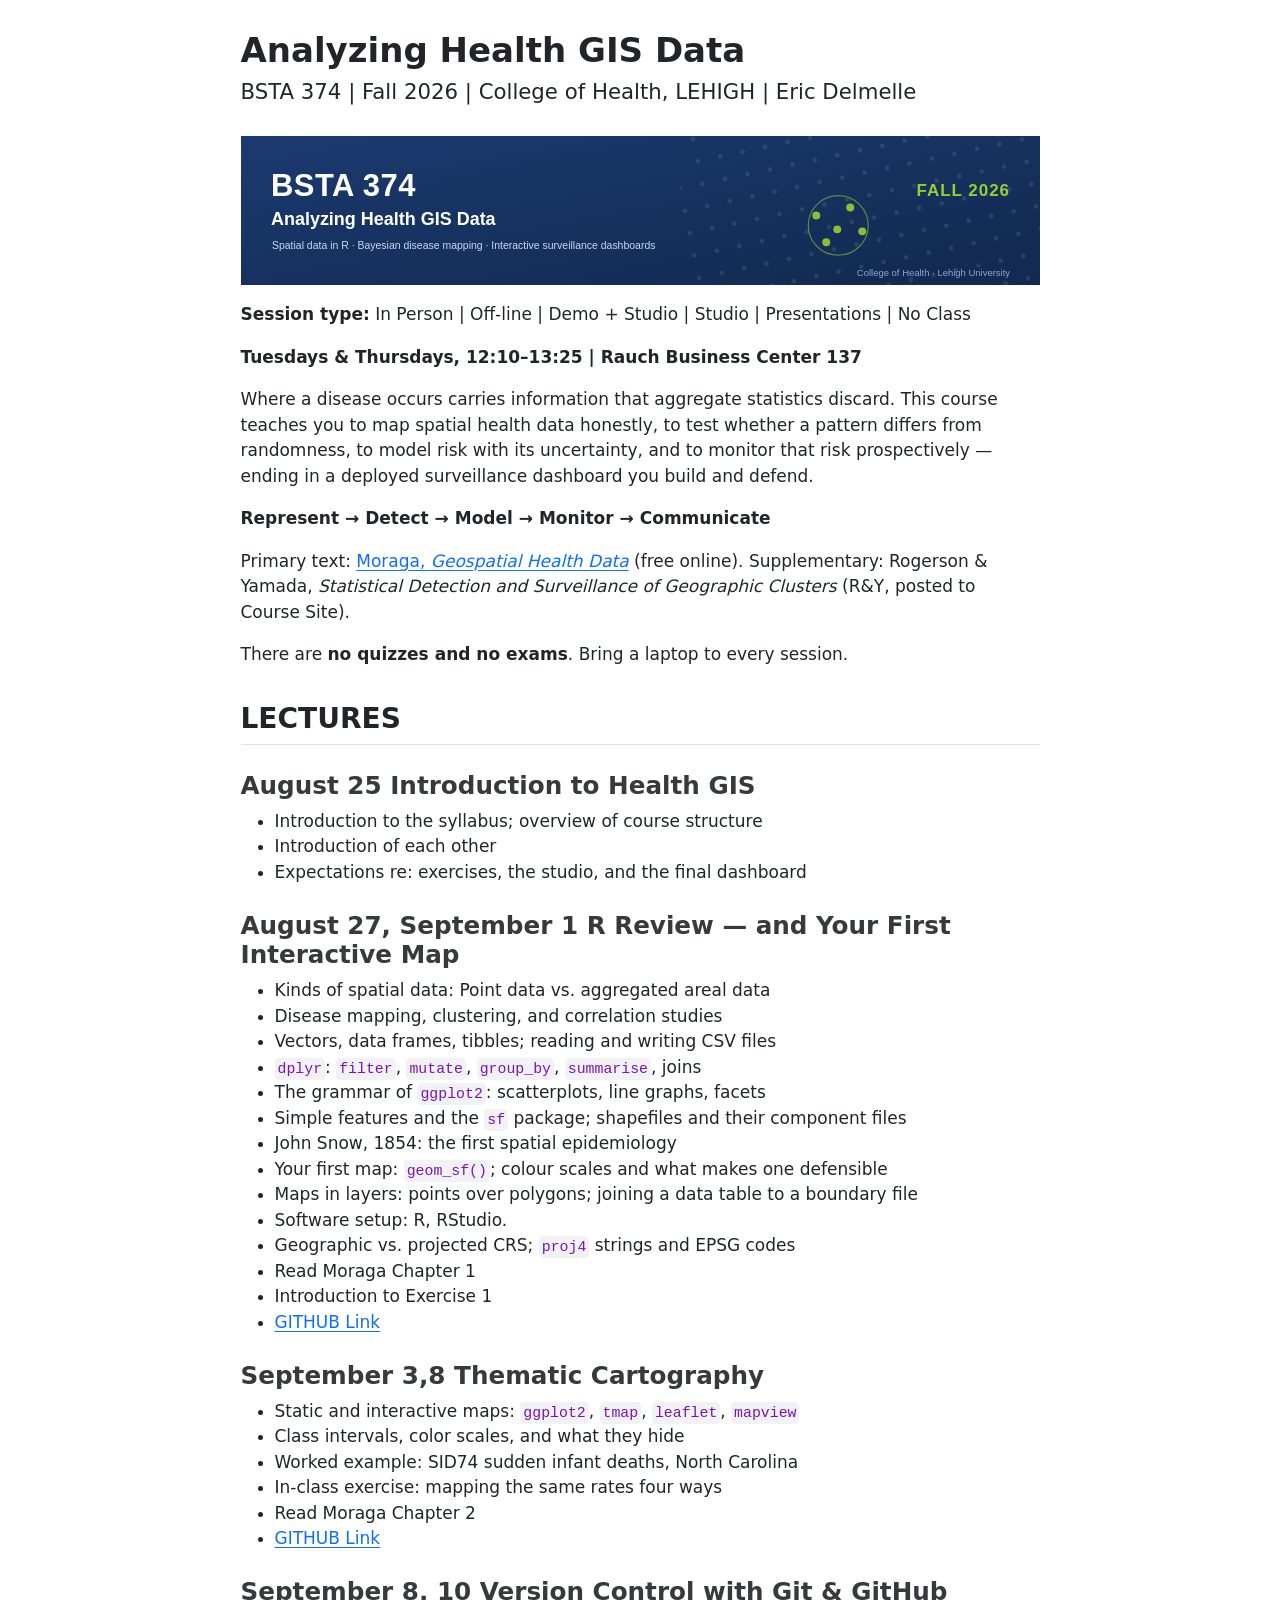
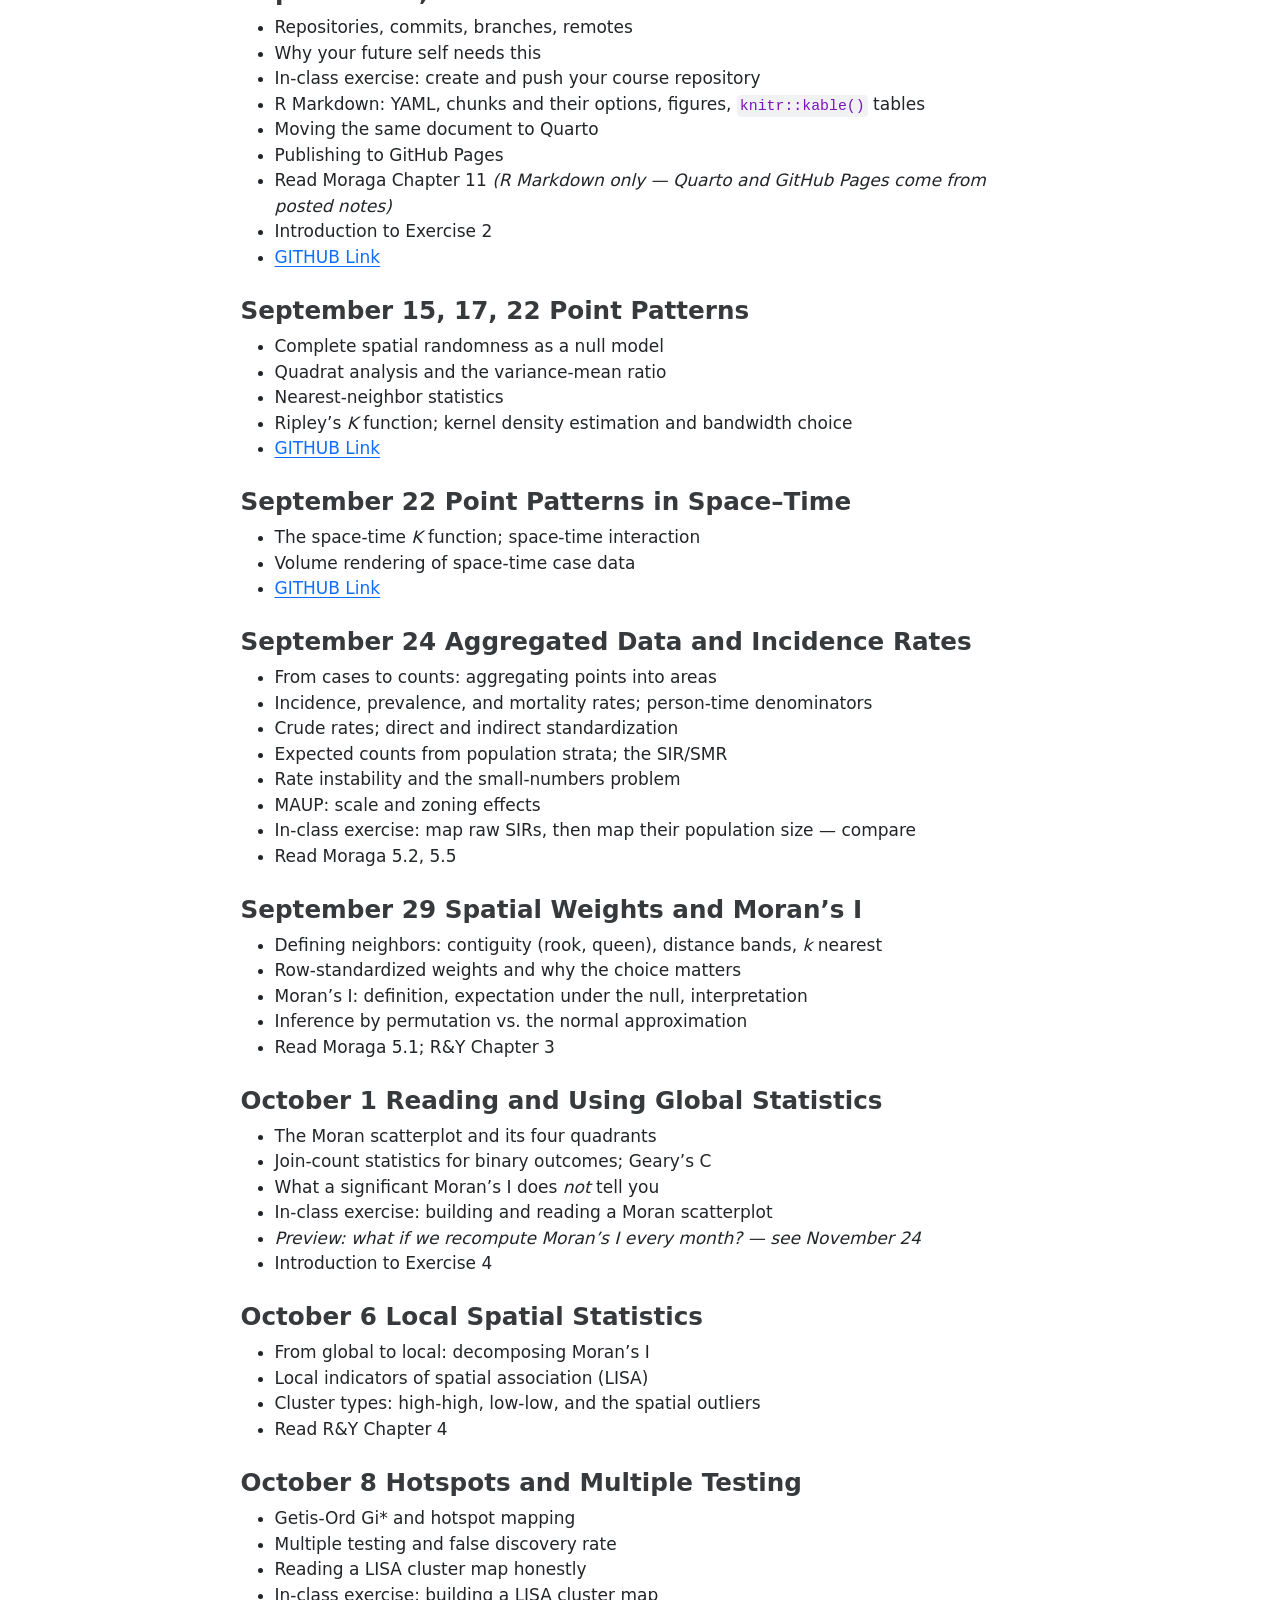
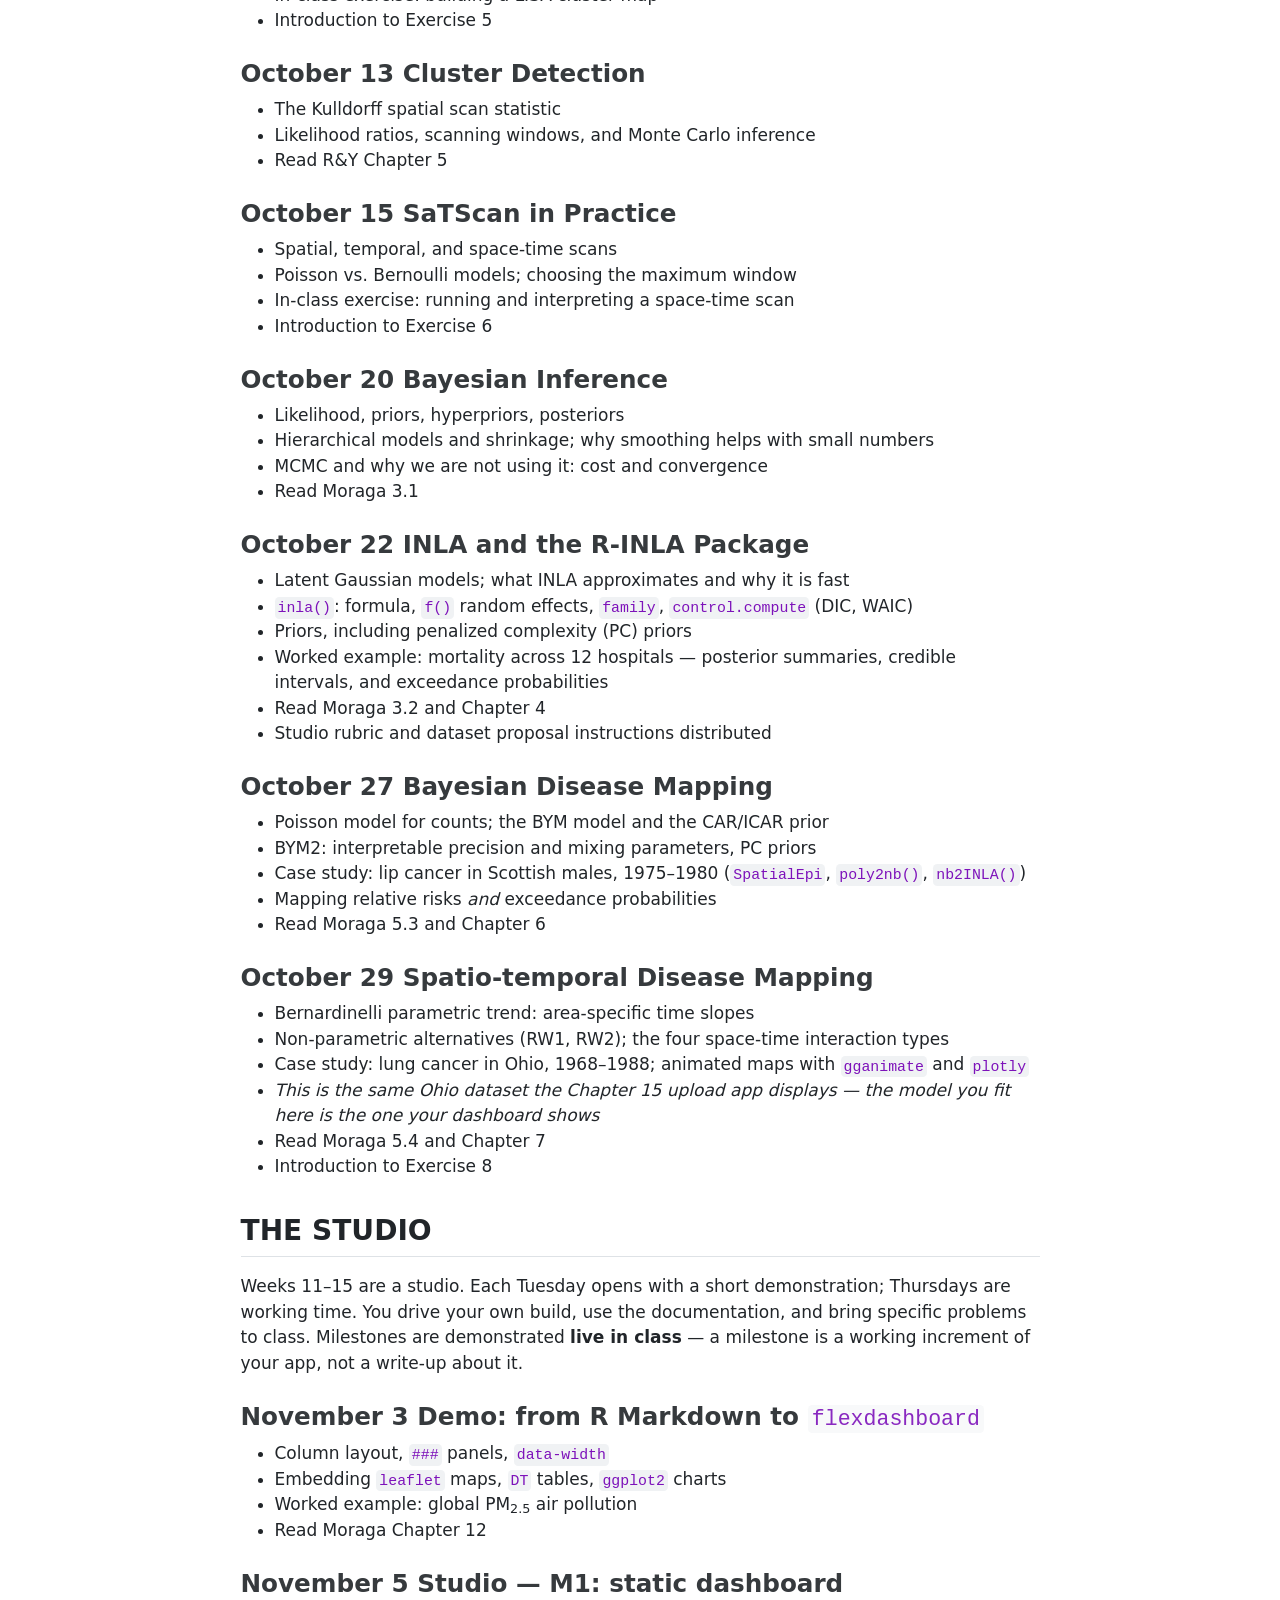
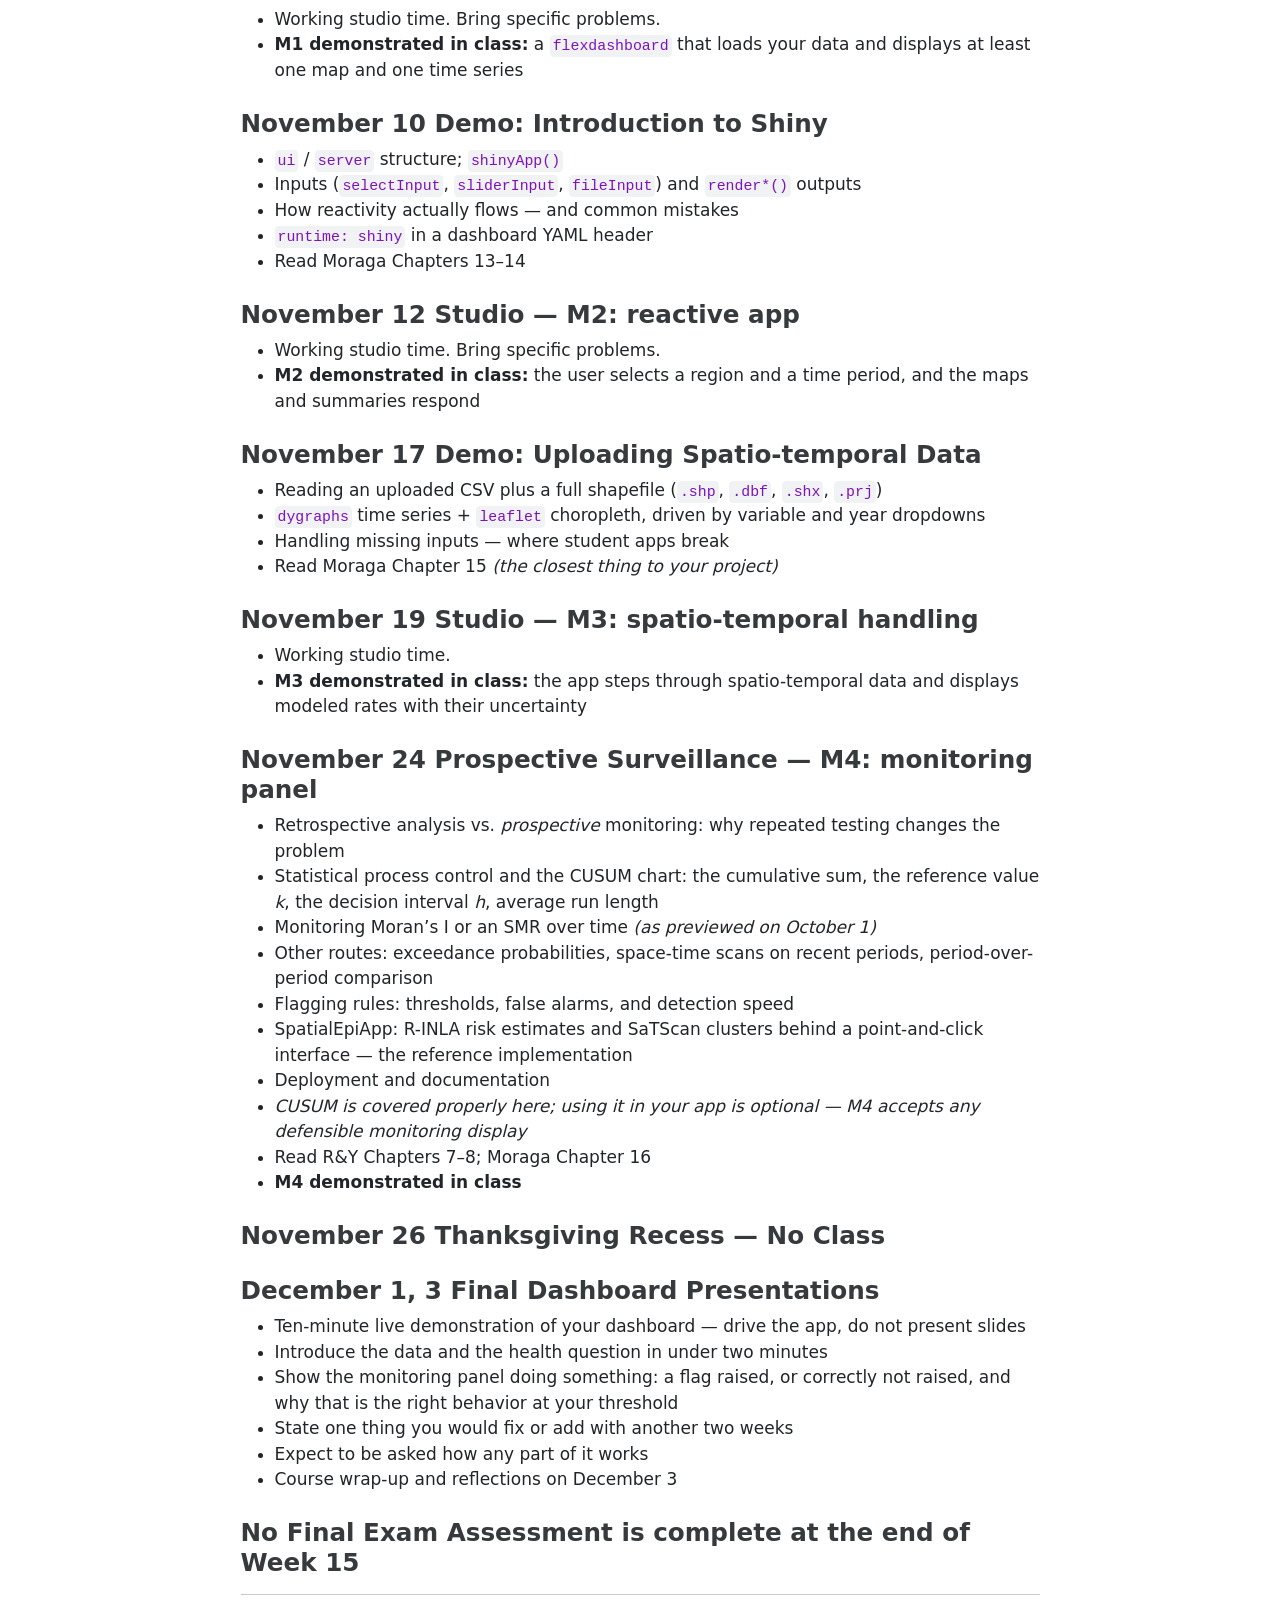
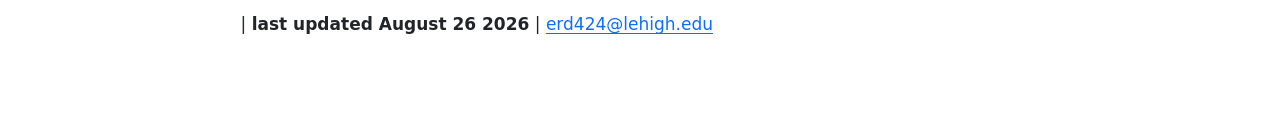
==== commit 5b65b6fa: "Built site for gh-pages" ====
--- a/index.html
+++ b/index.html
@@ -164,8 +164,8 @@
 <li><a href="https://BSTA-374.github.io/github/">GITHUB Link</a></li>
 </ul>
 </section>
-<section id="september-15-point-patterns" class="level3">
-<h3 class="anchored" data-anchor-id="september-15-point-patterns"><span class="in-person">September 15</span> Point Patterns</h3>
+<section id="september-15-17-22-point-patterns" class="level3">
+<h3 class="anchored" data-anchor-id="september-15-17-22-point-patterns"><span class="in-person">September 15, 17, 22</span> Point Patterns</h3>
 <ul>
 <li>Complete spatial randomness as a null model</li>
 <li>Quadrat analysis and the variance-mean ratio</li>
@@ -174,35 +174,25 @@
 <li><a href="https://bsta-374.github.io/pointpattern/">GITHUB Link</a></li>
 </ul>
 </section>
-<section id="september-17-point-patterns-in-spacetime" class="level3">
-<h3 class="anchored" data-anchor-id="september-17-point-patterns-in-spacetime"><span class="in-person">September 17</span> Point Patterns in Space–Time</h3>
+<section id="september-22-point-patterns-in-spacetime" class="level3">
+<h3 class="anchored" data-anchor-id="september-22-point-patterns-in-spacetime"><span class="in-person">September 22</span> Point Patterns in Space–Time</h3>
 <ul>
 <li>The space-time <em>K</em> function; space-time interaction</li>
 <li>Volume rendering of space-time case data</li>
-<li>(if time allows) Introduction to Exercise 3 <em>(worked on over Weeks 4–5)</em></li>
 <li><a href="https://BSTA-374.github.io/space-timePointPattern/">GITHUB Link</a></li>
 </ul>
 </section>
-<section id="september-22-aggregated-data-and-incidence-rates" class="level3">
-<h3 class="anchored" data-anchor-id="september-22-aggregated-data-and-incidence-rates"><span class="in-person">September 22</span> Aggregated Data and Incidence Rates</h3>
-<ul>
-<li>Exercise 3 demo.</li>
+<section id="september-24-aggregated-data-and-incidence-rates" class="level3">
+<h3 class="anchored" data-anchor-id="september-24-aggregated-data-and-incidence-rates"><span class="in-person">September 24</span> Aggregated Data and Incidence Rates</h3>
+<ul>
 <li>From cases to counts: aggregating points into areas</li>
 <li>Incidence, prevalence, and mortality rates; person-time denominators</li>
 <li>Crude rates; direct and indirect standardization</li>
 <li>Expected counts from population strata; the SIR/SMR</li>
-<li>Read Moraga 5.2</li>
-</ul>
-</section>
-<section id="september-24-what-goes-wrong-with-areal-data" class="level3">
-<h3 class="anchored" data-anchor-id="september-24-what-goes-wrong-with-areal-data"><span class="in-person">September 24</span> What Goes Wrong with Areal Data</h3>
-<ul>
 <li>Rate instability and the small-numbers problem</li>
-<li>Why the extreme values on a raw SIR map are usually the small areas</li>
 <li>MAUP: scale and zoning effects</li>
-<li>The misaligned data problem; the ecological fallacy</li>
 <li>In-class exercise: map raw SIRs, then map their population size — compare</li>
-<li>Read Moraga 5.5</li>
+<li>Read Moraga 5.2, 5.5</li>
 </ul>
 </section>
 <section id="september-29-spatial-weights-and-morans-i" class="level3">
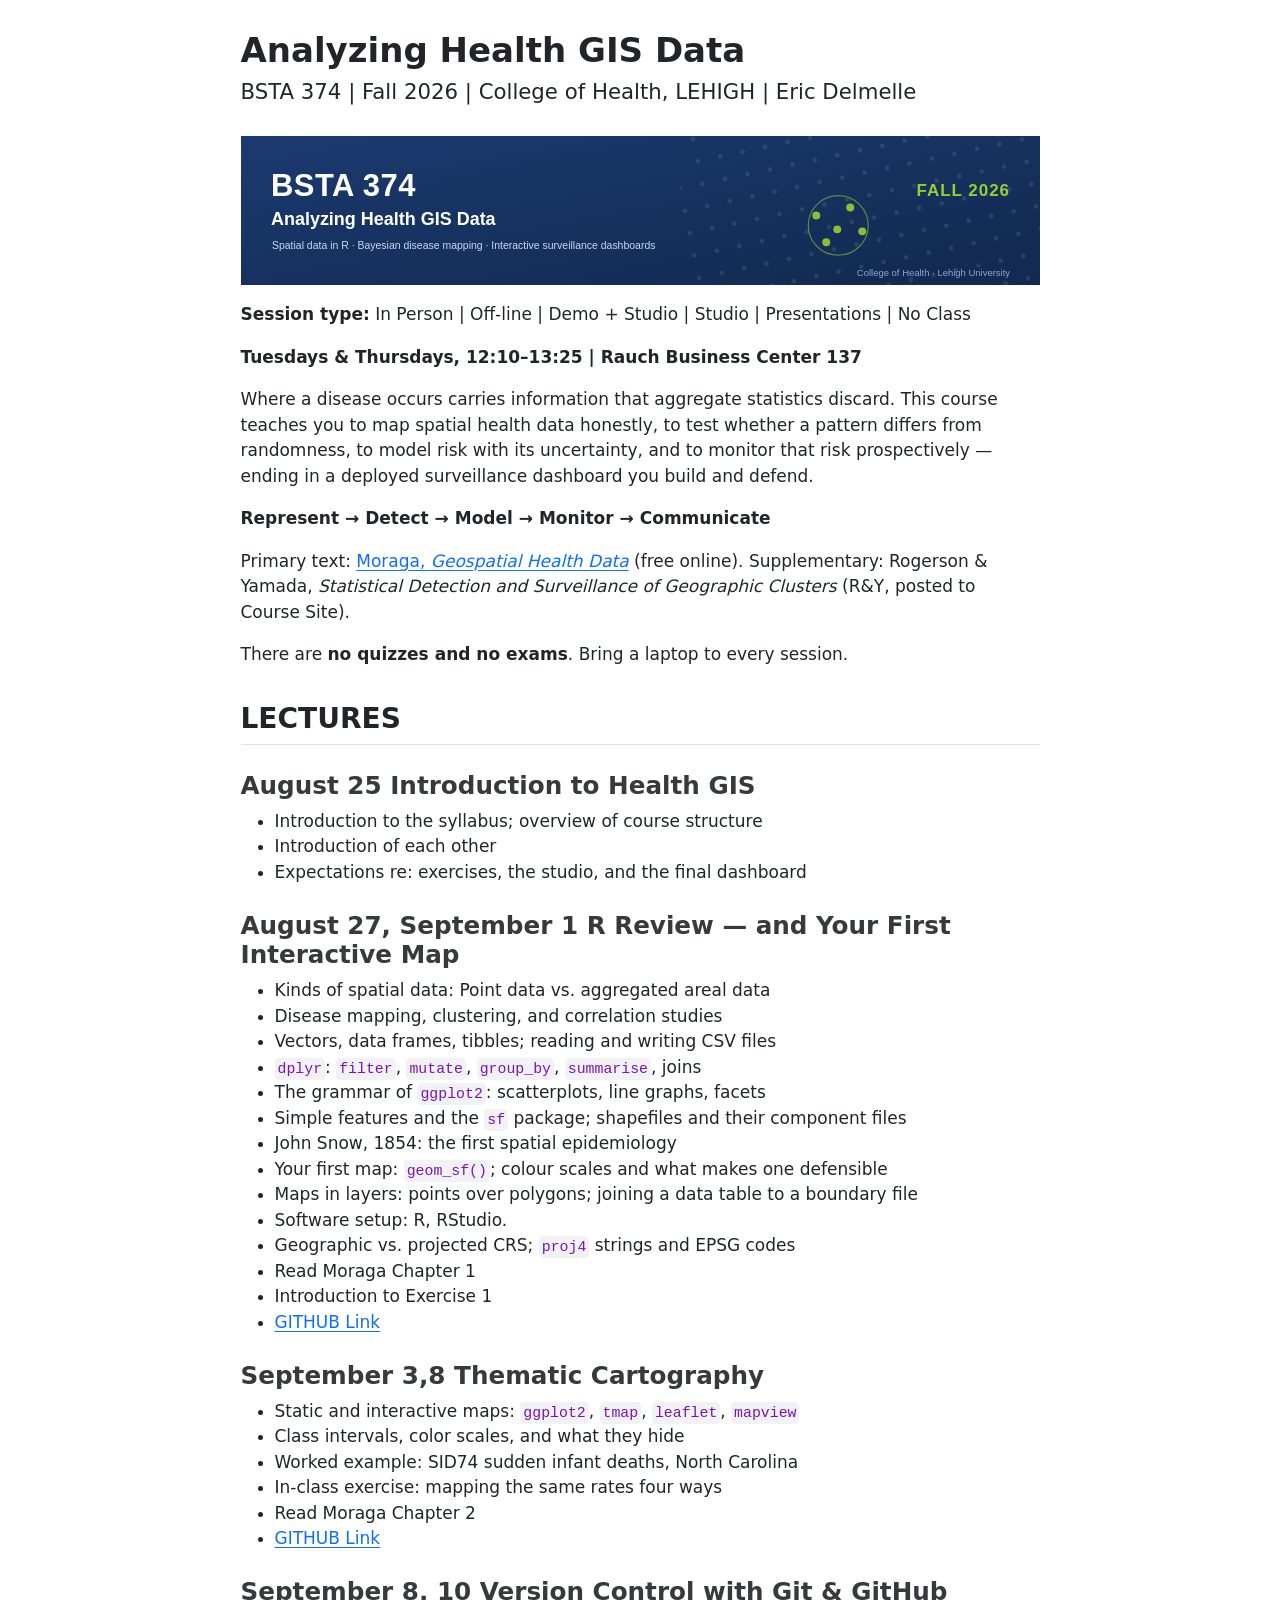
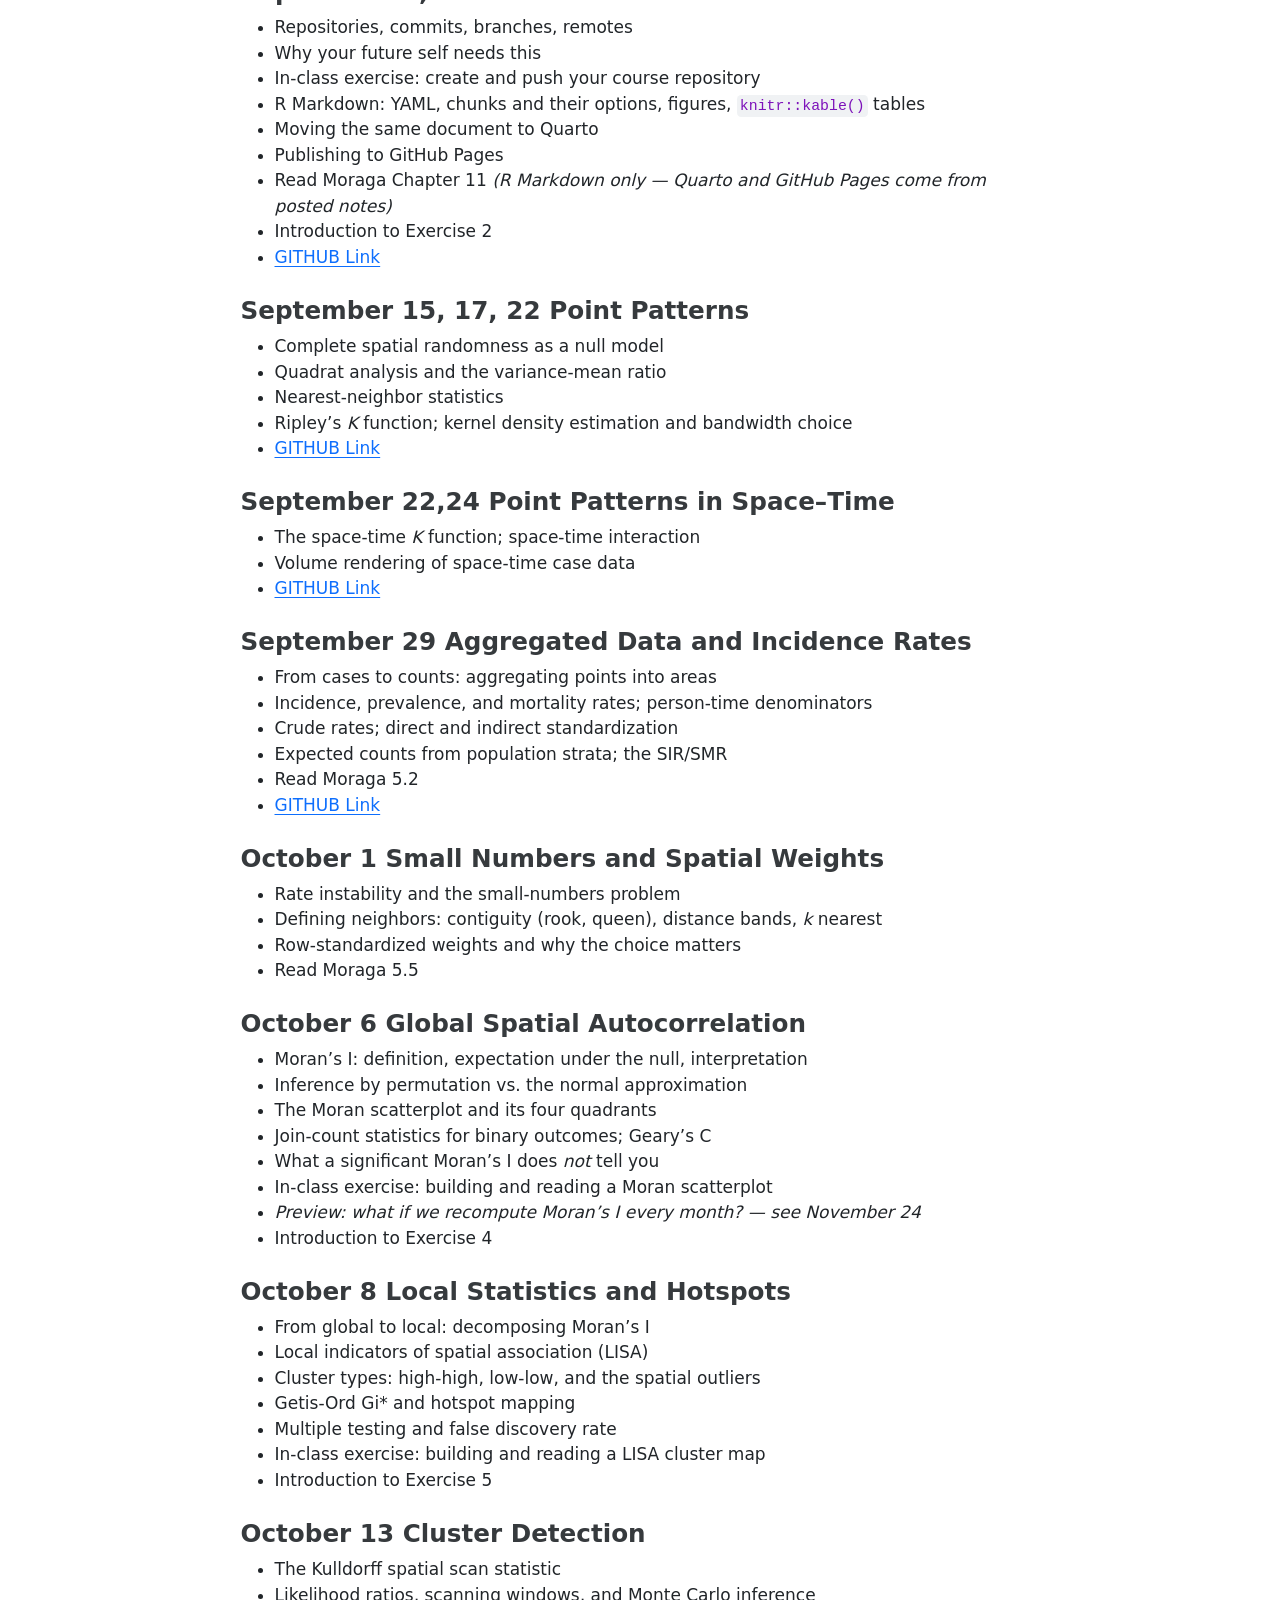
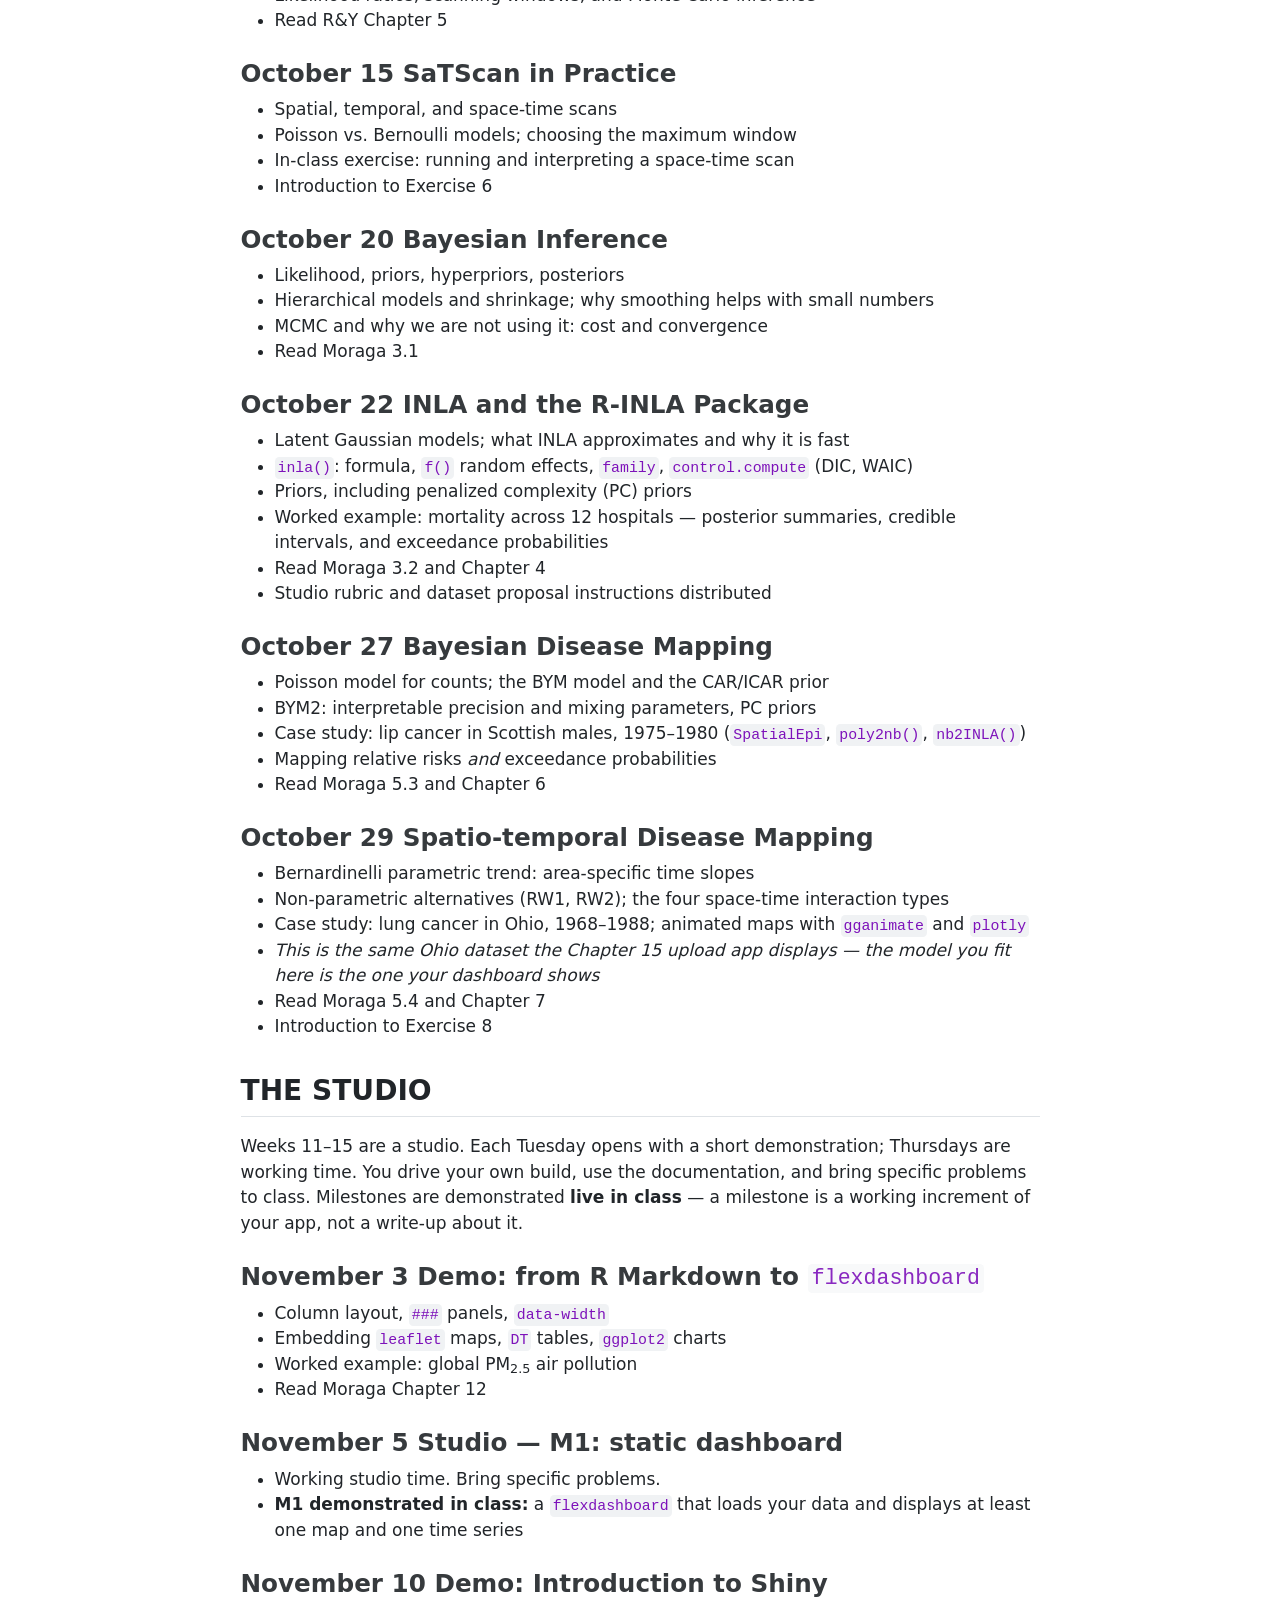
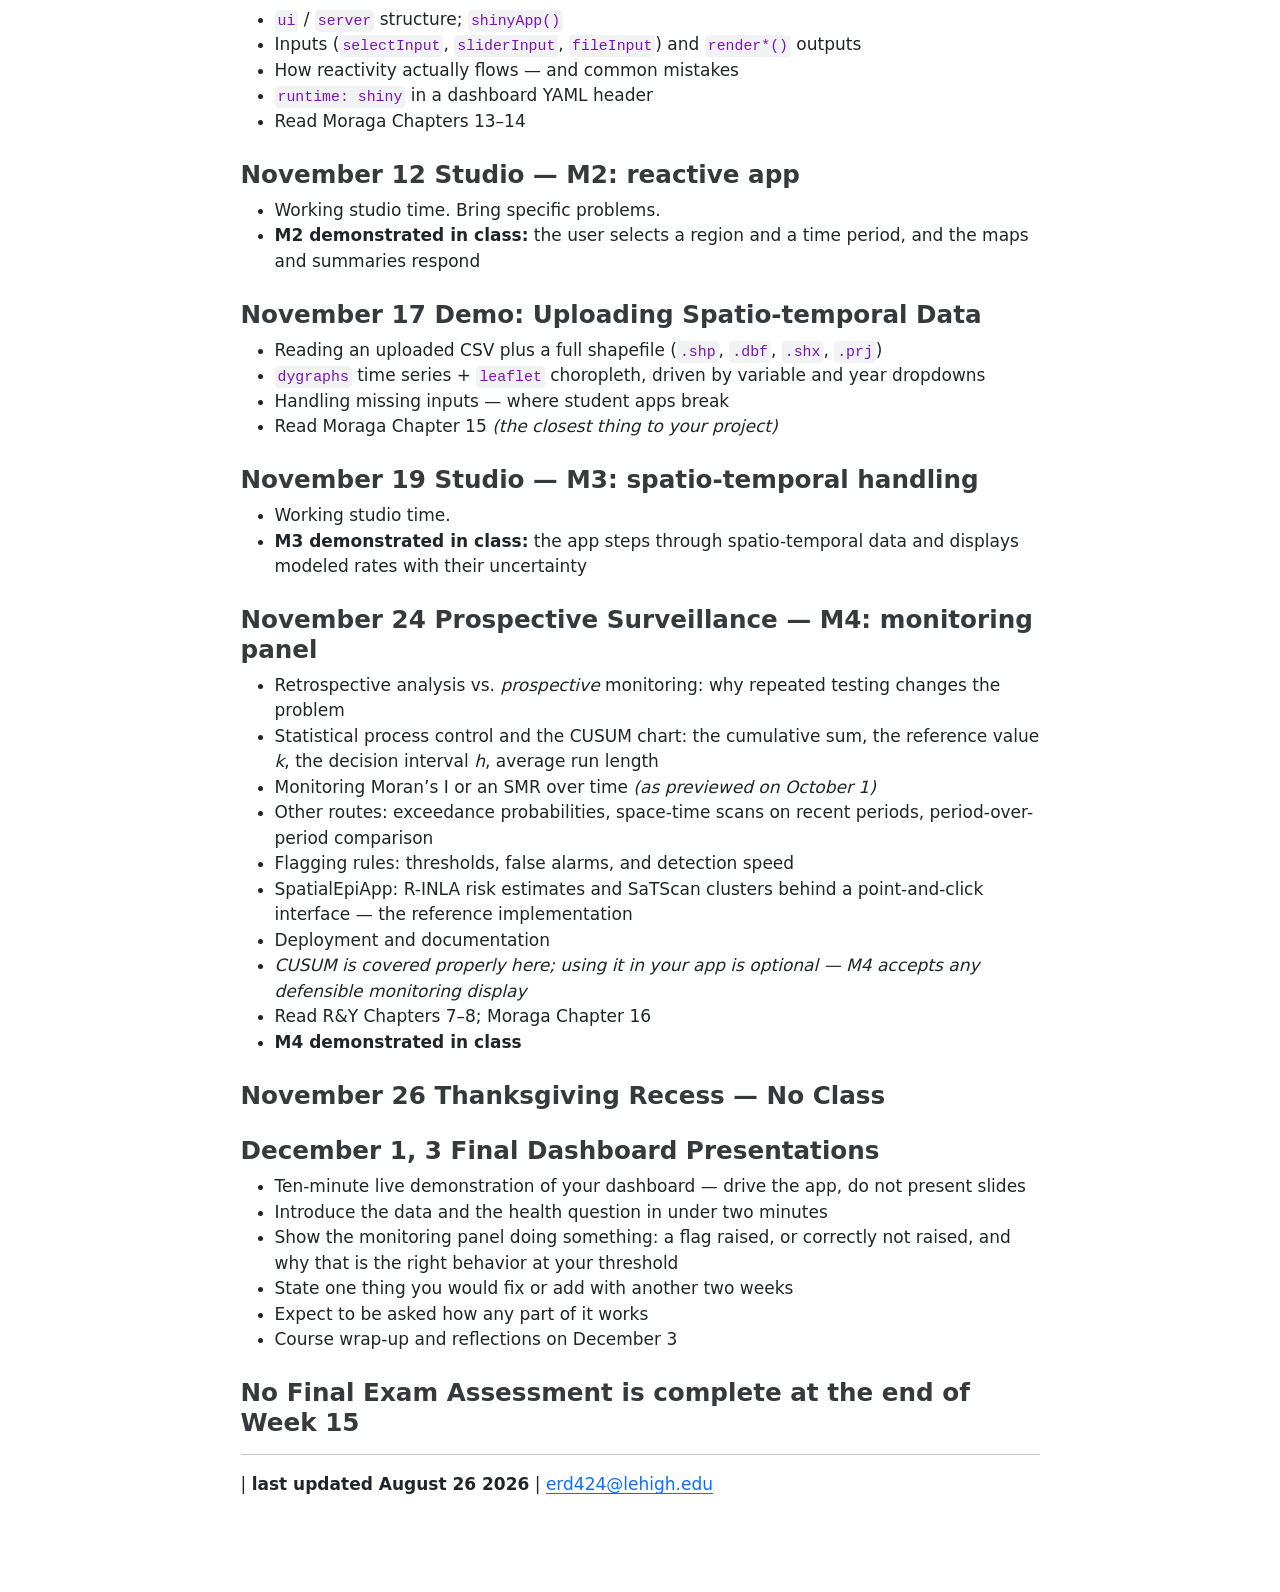
==== commit 21e439f0: "Built site for gh-pages" ====
--- a/index.html
+++ b/index.html
@@ -174,40 +174,39 @@
 <li><a href="https://bsta-374.github.io/pointpattern/">GITHUB Link</a></li>
 </ul>
 </section>
-<section id="september-22-point-patterns-in-spacetime" class="level3">
-<h3 class="anchored" data-anchor-id="september-22-point-patterns-in-spacetime"><span class="in-person">September 22</span> Point Patterns in Space–Time</h3>
+<section id="september-2224-point-patterns-in-spacetime" class="level3">
+<h3 class="anchored" data-anchor-id="september-2224-point-patterns-in-spacetime"><span class="in-person">September 22,24</span> Point Patterns in Space–Time</h3>
 <ul>
 <li>The space-time <em>K</em> function; space-time interaction</li>
 <li>Volume rendering of space-time case data</li>
 <li><a href="https://BSTA-374.github.io/space-timePointPattern/">GITHUB Link</a></li>
 </ul>
 </section>
-<section id="september-24-aggregated-data-and-incidence-rates" class="level3">
-<h3 class="anchored" data-anchor-id="september-24-aggregated-data-and-incidence-rates"><span class="in-person">September 24</span> Aggregated Data and Incidence Rates</h3>
+<section id="september-29-aggregated-data-and-incidence-rates" class="level3">
+<h3 class="anchored" data-anchor-id="september-29-aggregated-data-and-incidence-rates"><span class="in-person">September 29</span> Aggregated Data and Incidence Rates</h3>
 <ul>
 <li>From cases to counts: aggregating points into areas</li>
 <li>Incidence, prevalence, and mortality rates; person-time denominators</li>
 <li>Crude rates; direct and indirect standardization</li>
 <li>Expected counts from population strata; the SIR/SMR</li>
+<li>Read Moraga 5.2</li>
+<li><a href="https://BSTA-374.github.io/AggregatedDataIncidenceRates/">GITHUB Link</a></li>
+</ul>
+</section>
+<section id="october-1-small-numbers-and-spatial-weights" class="level3">
+<h3 class="anchored" data-anchor-id="october-1-small-numbers-and-spatial-weights"><span class="in-person">October 1</span> Small Numbers and Spatial Weights</h3>
+<ul>
 <li>Rate instability and the small-numbers problem</li>
-<li>MAUP: scale and zoning effects</li>
-<li>In-class exercise: map raw SIRs, then map their population size — compare</li>
-<li>Read Moraga 5.2, 5.5</li>
-</ul>
-</section>
-<section id="september-29-spatial-weights-and-morans-i" class="level3">
-<h3 class="anchored" data-anchor-id="september-29-spatial-weights-and-morans-i"><span class="in-person">September 29</span> Spatial Weights and Moran’s I</h3>
-<ul>
 <li>Defining neighbors: contiguity (rook, queen), distance bands, <em>k</em> nearest</li>
 <li>Row-standardized weights and why the choice matters</li>
+<li>Read Moraga 5.5</li>
+</ul>
+</section>
+<section id="october-6-global-spatial-autocorrelation" class="level3">
+<h3 class="anchored" data-anchor-id="october-6-global-spatial-autocorrelation"><span class="in-person">October 6</span> Global Spatial Autocorrelation</h3>
+<ul>
 <li>Moran’s I: definition, expectation under the null, interpretation</li>
 <li>Inference by permutation vs.&nbsp;the normal approximation</li>
-<li>Read Moraga 5.1; R&amp;Y Chapter 3</li>
-</ul>
-</section>
-<section id="october-1-reading-and-using-global-statistics" class="level3">
-<h3 class="anchored" data-anchor-id="october-1-reading-and-using-global-statistics"><span class="in-person">October 1</span> Reading and Using Global Statistics</h3>
-<ul>
 <li>The Moran scatterplot and its four quadrants</li>
 <li>Join-count statistics for binary outcomes; Geary’s C</li>
 <li>What a significant Moran’s I does <em>not</em> tell you</li>
@@ -216,22 +215,15 @@
 <li>Introduction to Exercise 4</li>
 </ul>
 </section>
-<section id="october-6-local-spatial-statistics" class="level3">
-<h3 class="anchored" data-anchor-id="october-6-local-spatial-statistics"><span class="in-person">October 6</span> Local Spatial Statistics</h3>
+<section id="october-8-local-statistics-and-hotspots" class="level3">
+<h3 class="anchored" data-anchor-id="october-8-local-statistics-and-hotspots"><span class="in-person">October 8</span> Local Statistics and Hotspots</h3>
 <ul>
 <li>From global to local: decomposing Moran’s I</li>
 <li>Local indicators of spatial association (LISA)</li>
 <li>Cluster types: high-high, low-low, and the spatial outliers</li>
-<li>Read R&amp;Y Chapter 4</li>
-</ul>
-</section>
-<section id="october-8-hotspots-and-multiple-testing" class="level3">
-<h3 class="anchored" data-anchor-id="october-8-hotspots-and-multiple-testing"><span class="in-person">October 8</span> Hotspots and Multiple Testing</h3>
-<ul>
 <li>Getis-Ord Gi* and hotspot mapping</li>
 <li>Multiple testing and false discovery rate</li>
-<li>Reading a LISA cluster map honestly</li>
-<li>In-class exercise: building a LISA cluster map</li>
+<li>In-class exercise: building and reading a LISA cluster map</li>
 <li>Introduction to Exercise 5</li>
 </ul>
 </section>
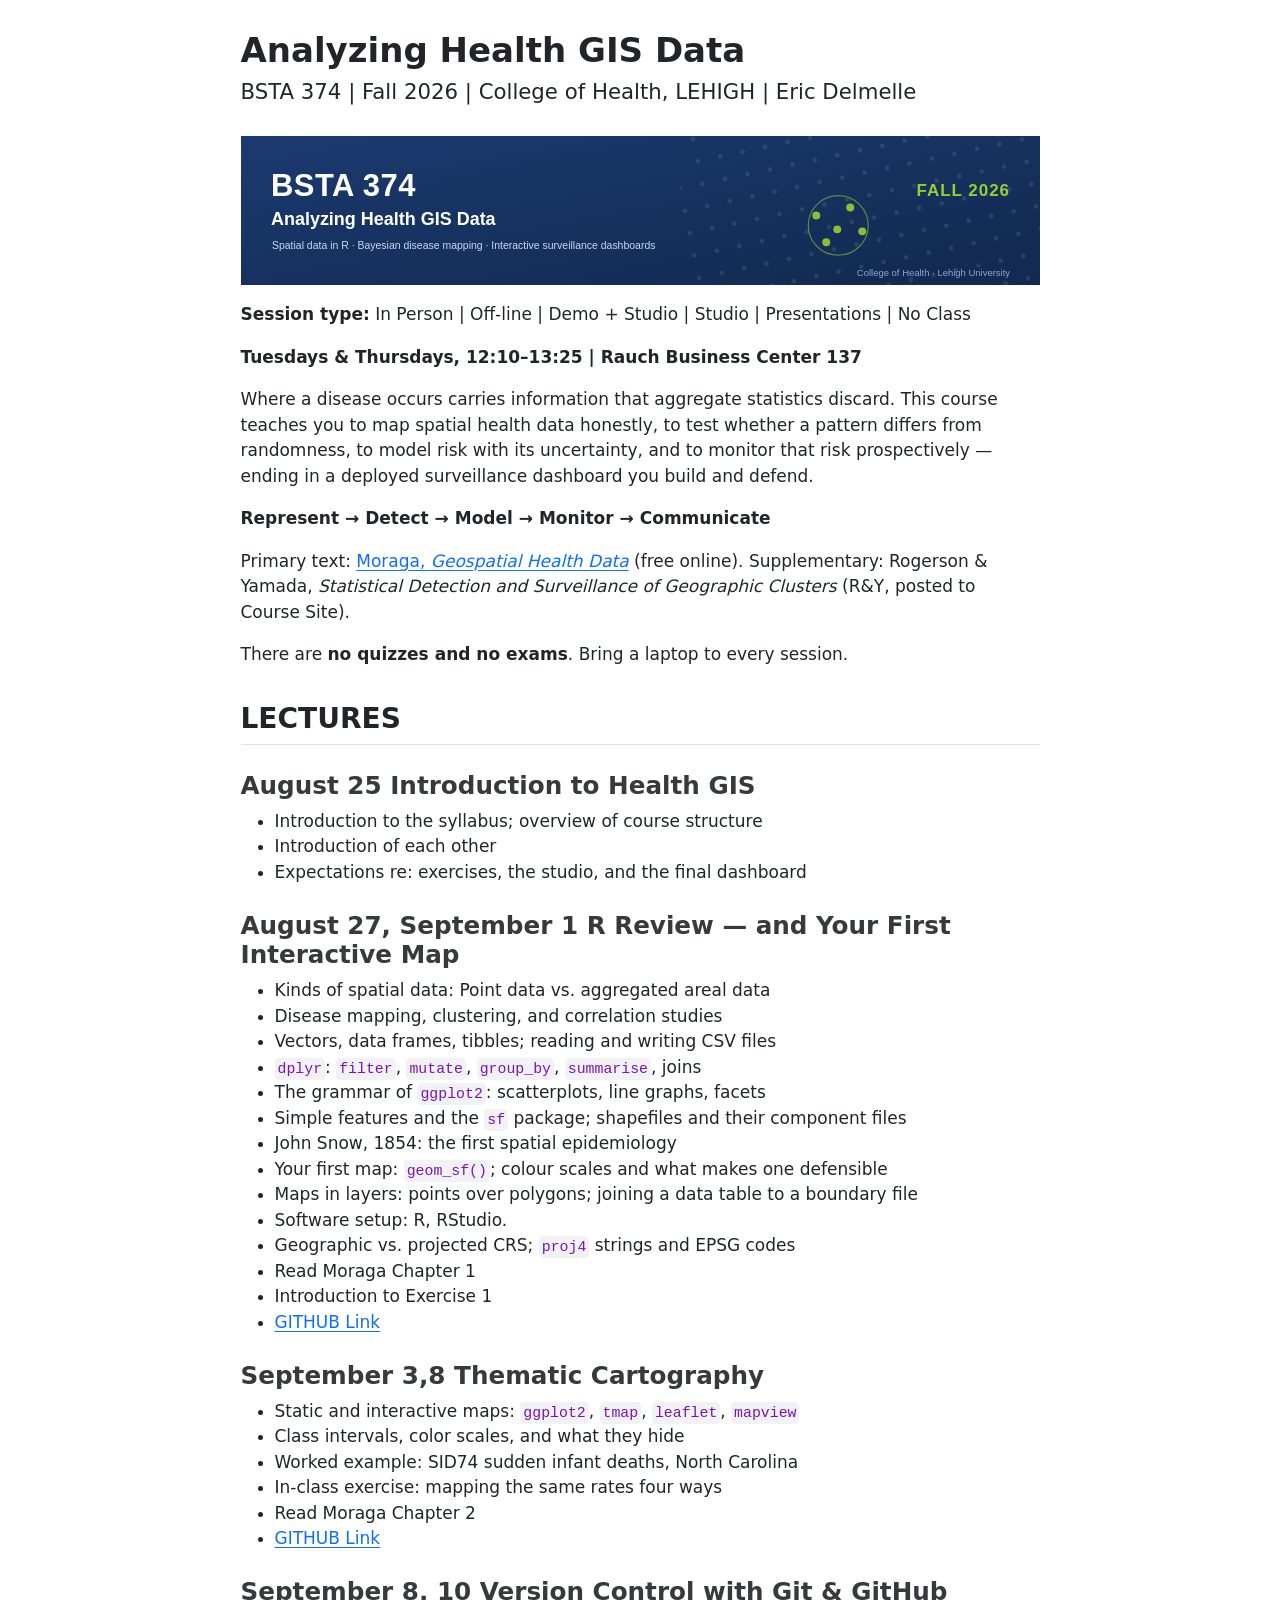
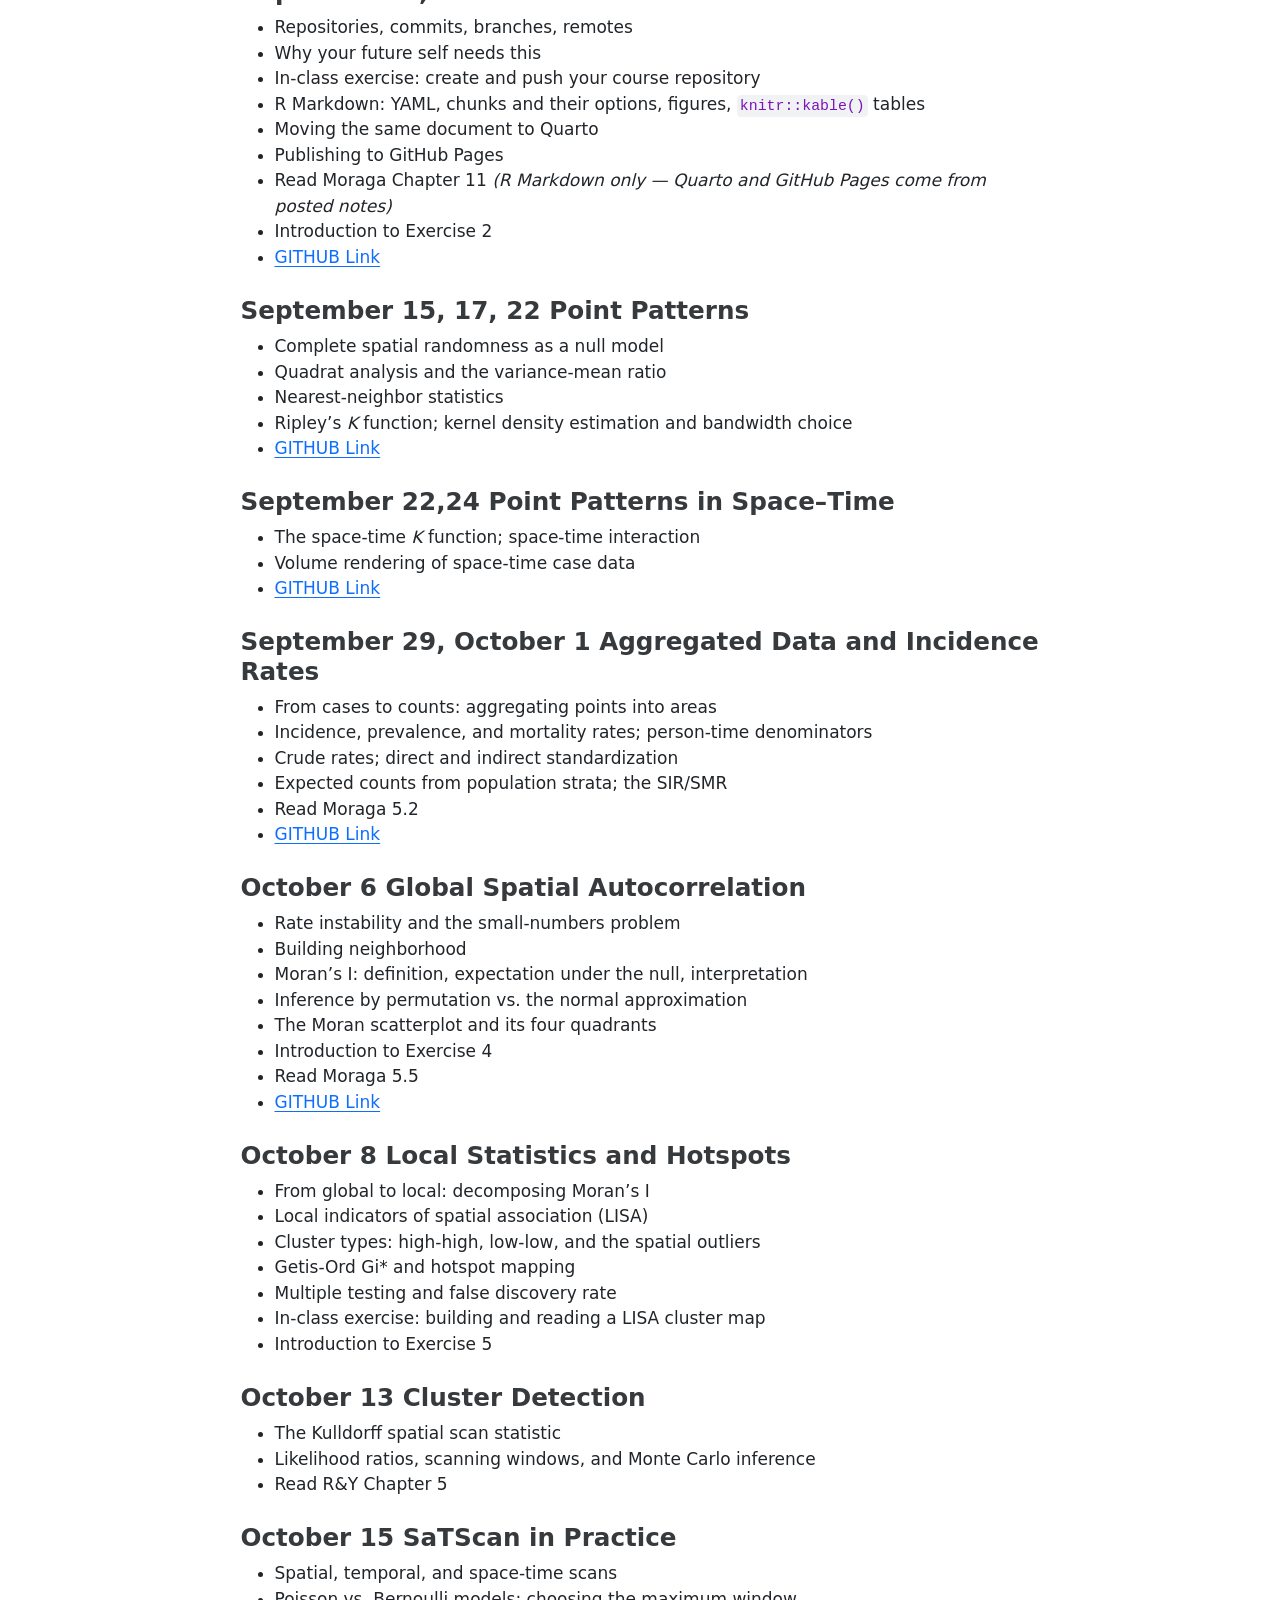
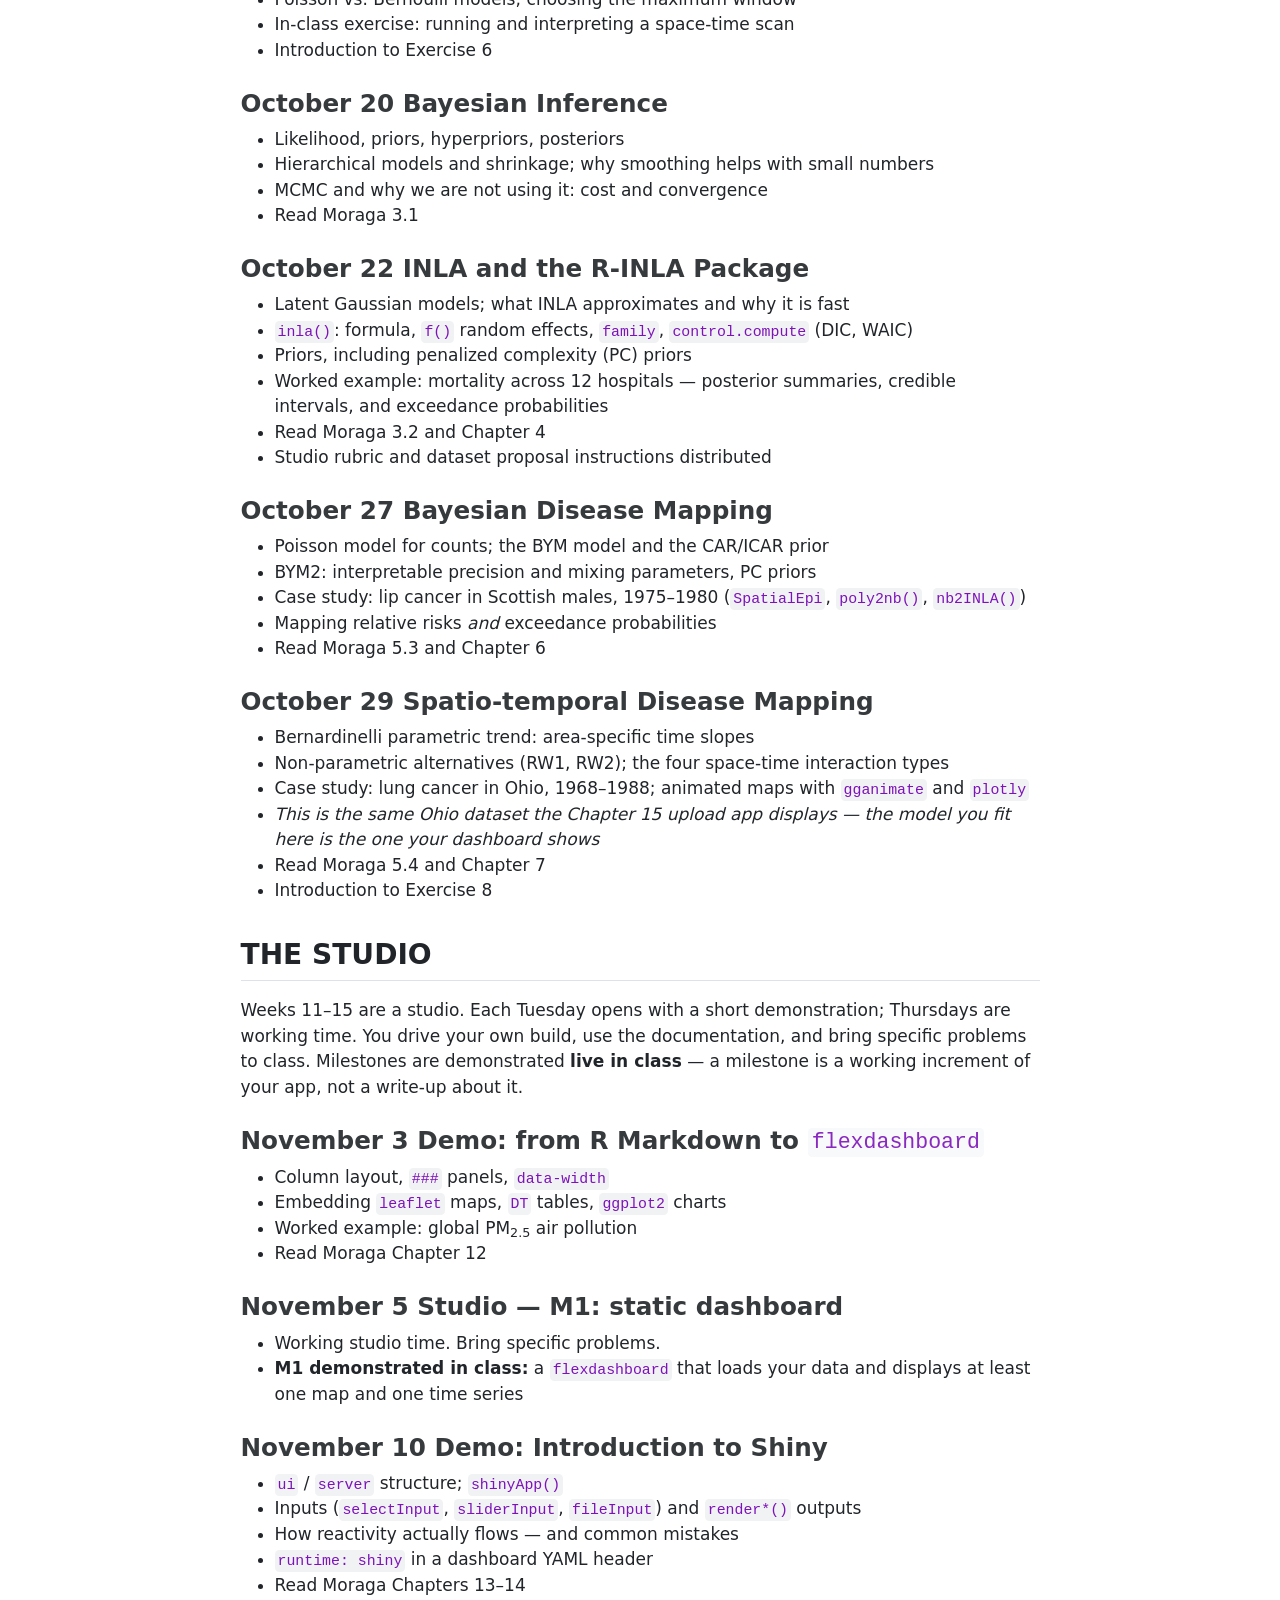
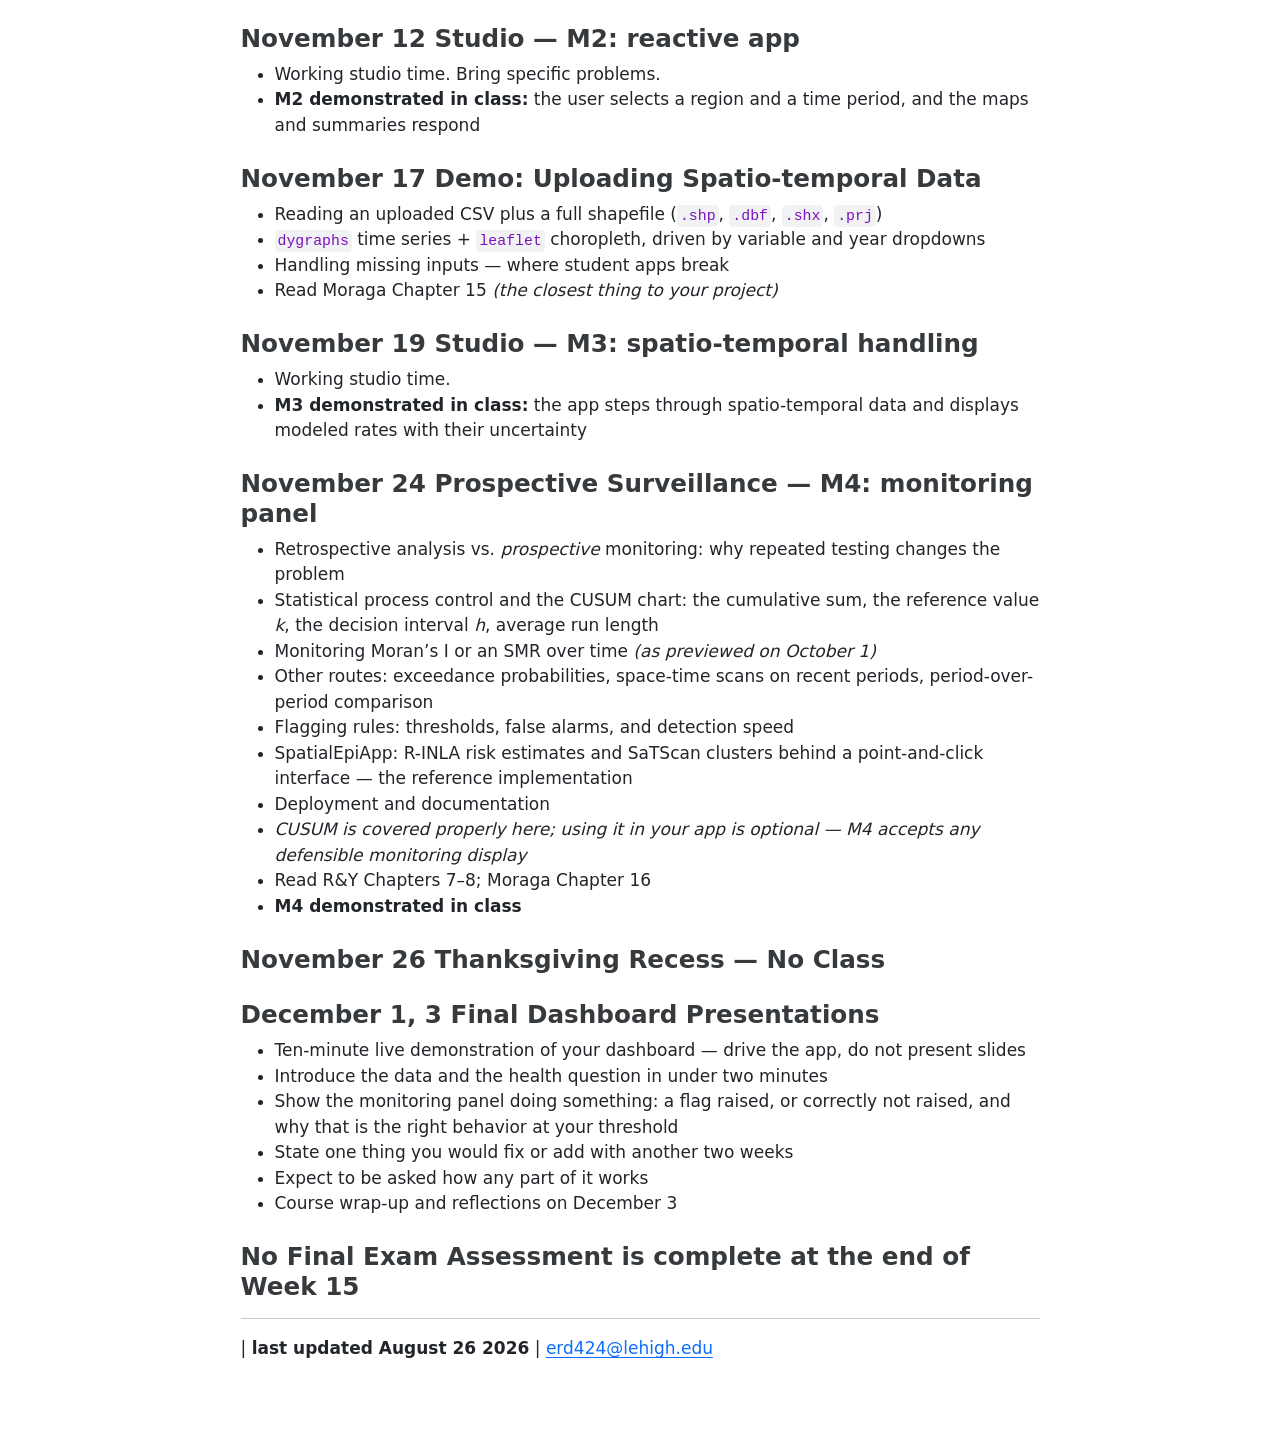
==== commit 0c8832b2: "Built site for gh-pages" ====
--- a/index.html
+++ b/index.html
@@ -182,8 +182,8 @@
 <li><a href="https://BSTA-374.github.io/space-timePointPattern/">GITHUB Link</a></li>
 </ul>
 </section>
-<section id="september-29-aggregated-data-and-incidence-rates" class="level3">
-<h3 class="anchored" data-anchor-id="september-29-aggregated-data-and-incidence-rates"><span class="in-person">September 29</span> Aggregated Data and Incidence Rates</h3>
+<section id="september-29-october-1-aggregated-data-and-incidence-rates" class="level3">
+<h3 class="anchored" data-anchor-id="september-29-october-1-aggregated-data-and-incidence-rates"><span class="in-person">September 29, October 1</span> Aggregated Data and Incidence Rates</h3>
 <ul>
 <li>From cases to counts: aggregating points into areas</li>
 <li>Incidence, prevalence, and mortality rates; person-time denominators</li>
@@ -193,26 +193,17 @@
 <li><a href="https://BSTA-374.github.io/AggregatedDataIncidenceRates/">GITHUB Link</a></li>
 </ul>
 </section>
-<section id="october-1-small-numbers-and-spatial-weights" class="level3">
-<h3 class="anchored" data-anchor-id="october-1-small-numbers-and-spatial-weights"><span class="in-person">October 1</span> Small Numbers and Spatial Weights</h3>
-<ul>
-<li>Rate instability and the small-numbers problem</li>
-<li>Defining neighbors: contiguity (rook, queen), distance bands, <em>k</em> nearest</li>
-<li>Row-standardized weights and why the choice matters</li>
-<li>Read Moraga 5.5</li>
-</ul>
-</section>
 <section id="october-6-global-spatial-autocorrelation" class="level3">
 <h3 class="anchored" data-anchor-id="october-6-global-spatial-autocorrelation"><span class="in-person">October 6</span> Global Spatial Autocorrelation</h3>
 <ul>
+<li>Rate instability and the small-numbers problem</li>
+<li>Building neighborhood</li>
 <li>Moran’s I: definition, expectation under the null, interpretation</li>
 <li>Inference by permutation vs.&nbsp;the normal approximation</li>
 <li>The Moran scatterplot and its four quadrants</li>
-<li>Join-count statistics for binary outcomes; Geary’s C</li>
-<li>What a significant Moran’s I does <em>not</em> tell you</li>
-<li>In-class exercise: building and reading a Moran scatterplot</li>
-<li><em>Preview: what if we recompute Moran’s I every month? — see November 24</em></li>
 <li>Introduction to Exercise 4</li>
+<li>Read Moraga 5.5</li>
+<li><a href="https://BSTA-374.github.io/MoransI/">GITHUB Link</a></li>
 </ul>
 </section>
 <section id="october-8-local-statistics-and-hotspots" class="level3">
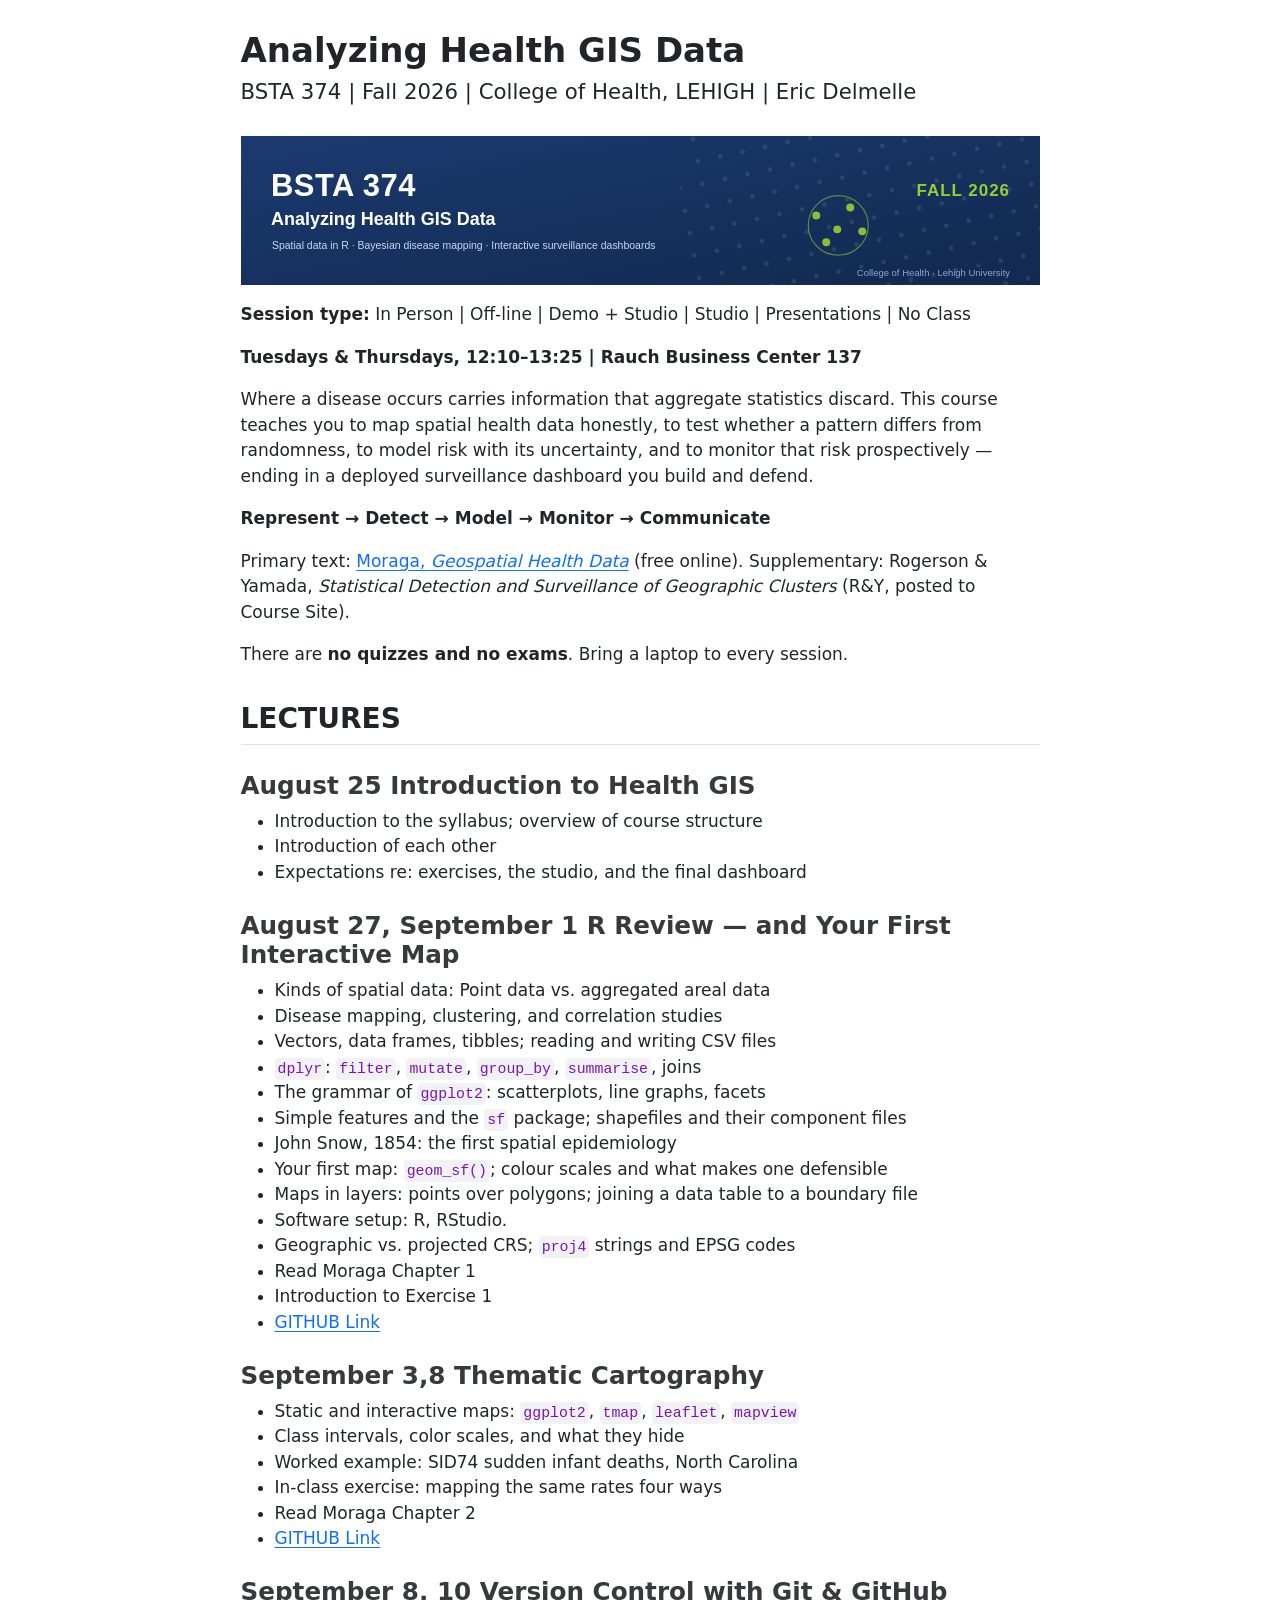
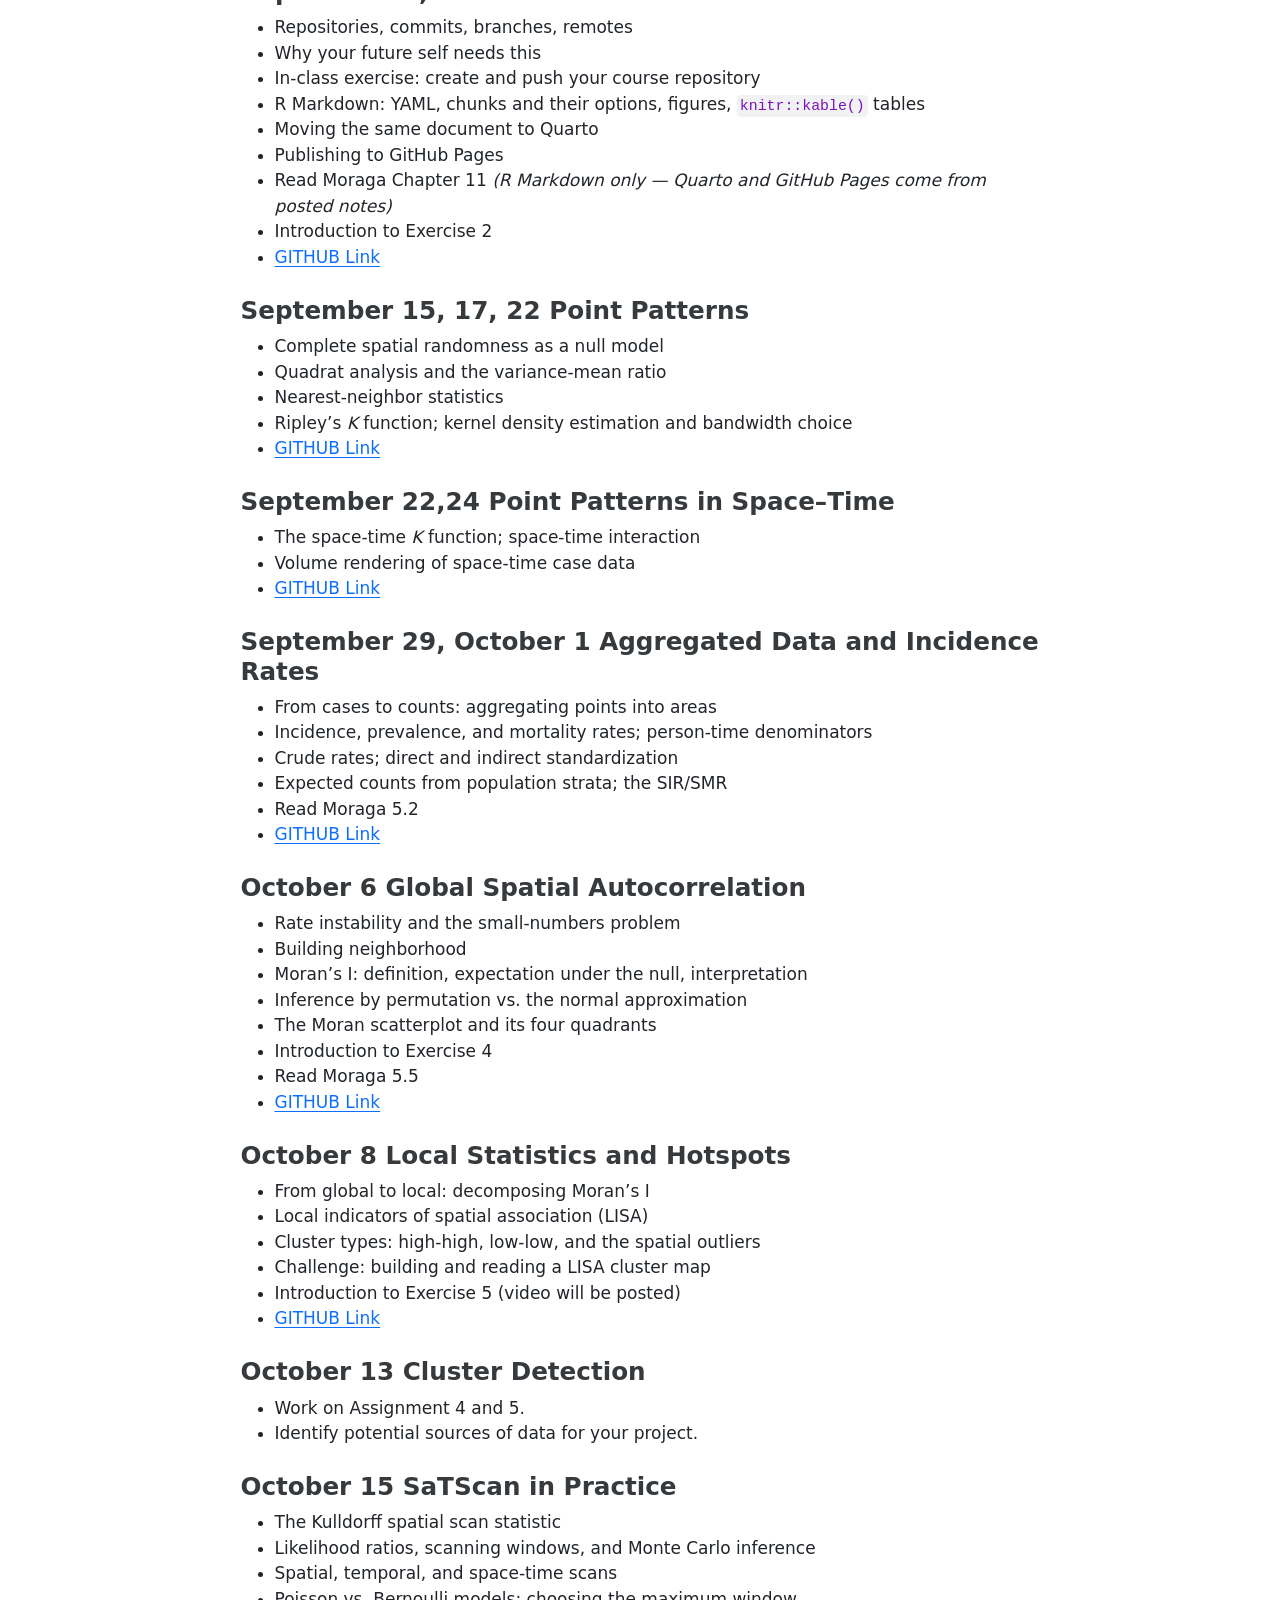
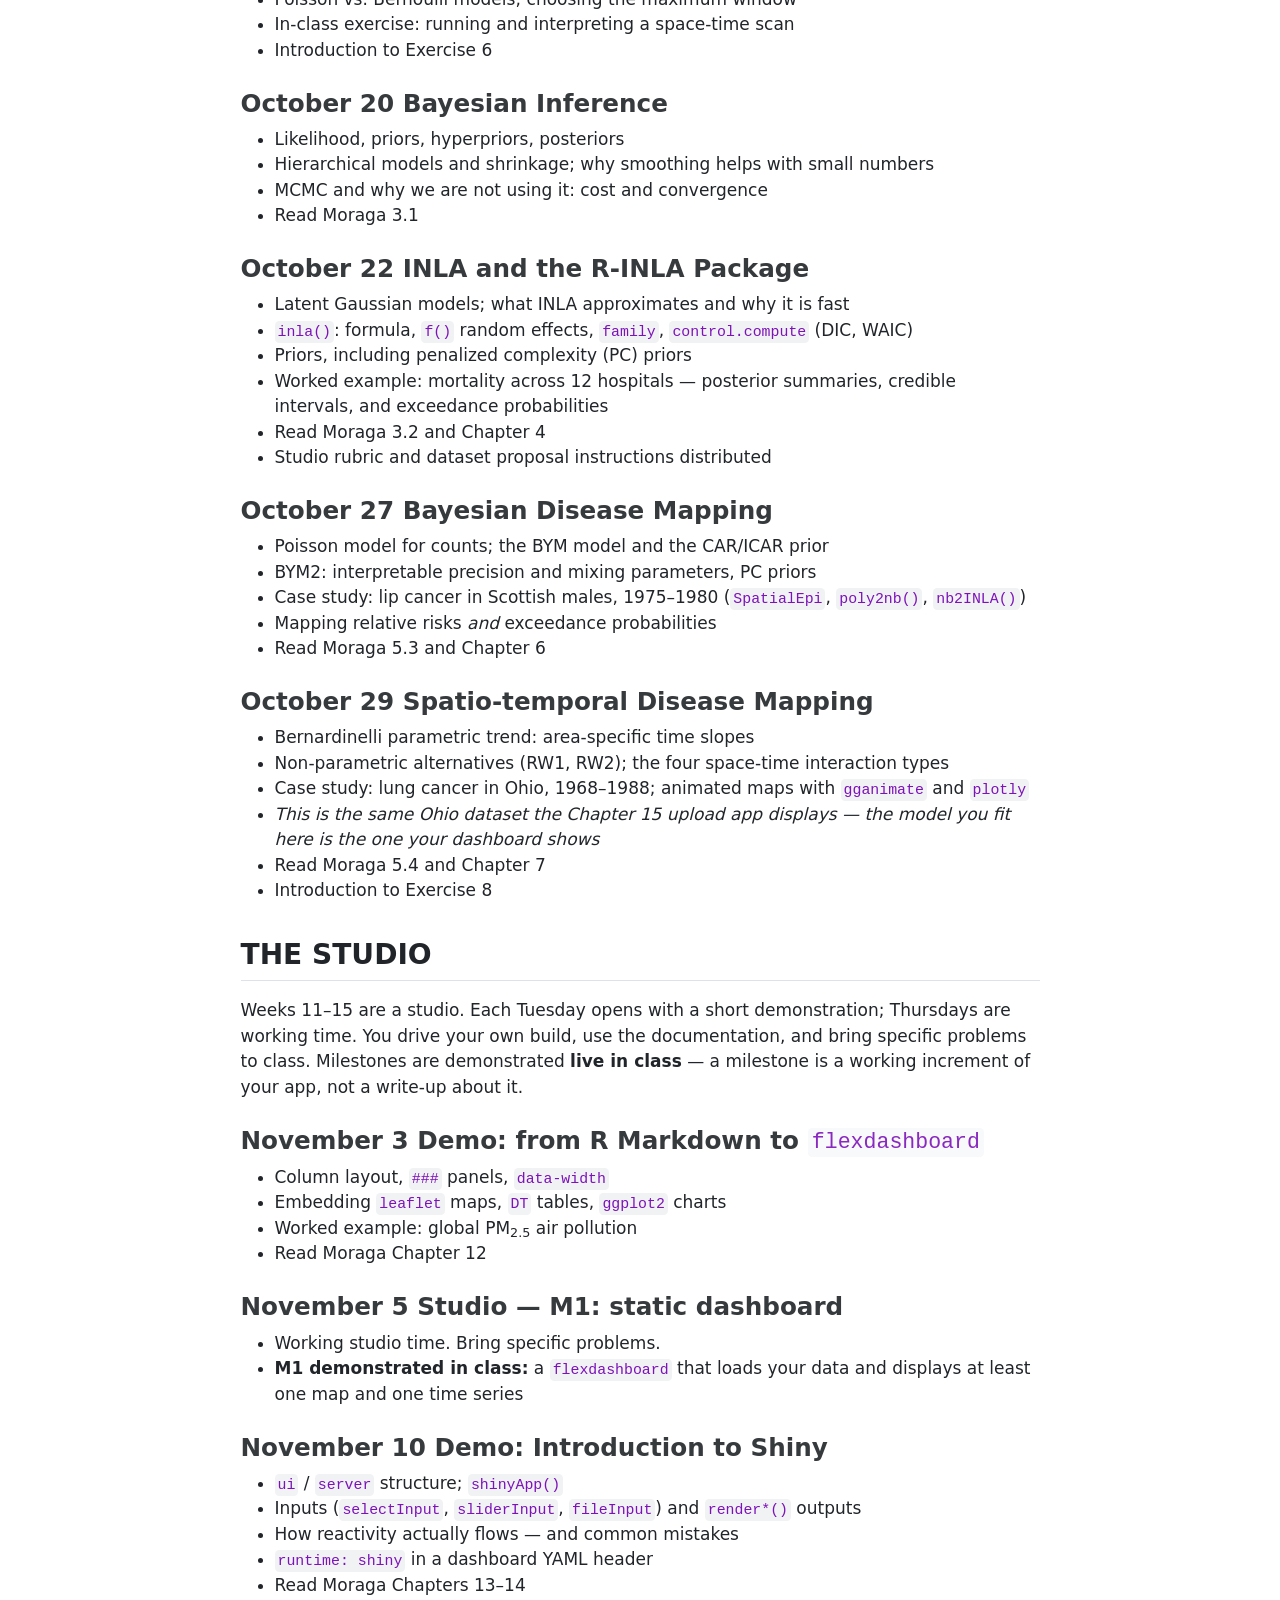
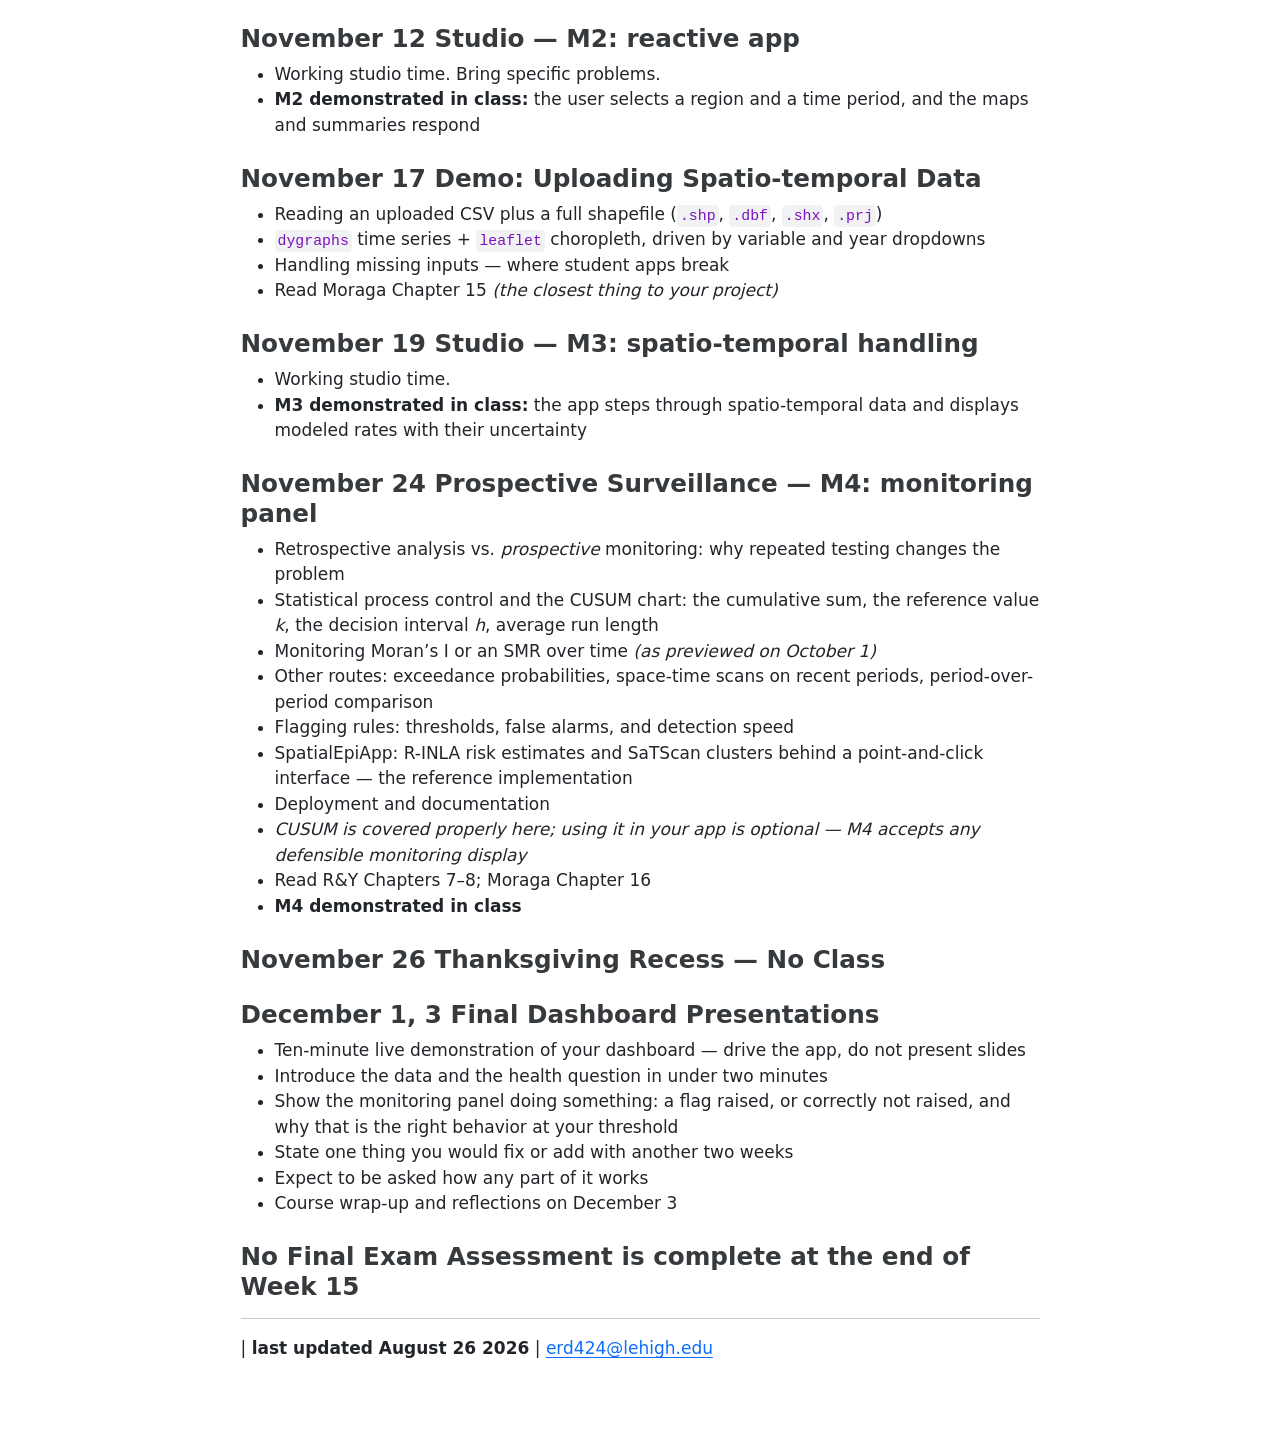
==== commit 9c65e610: "Built site for gh-pages" ====
--- a/index.html
+++ b/index.html
@@ -212,23 +212,23 @@
 <li>From global to local: decomposing Moran’s I</li>
 <li>Local indicators of spatial association (LISA)</li>
 <li>Cluster types: high-high, low-low, and the spatial outliers</li>
-<li>Getis-Ord Gi* and hotspot mapping</li>
-<li>Multiple testing and false discovery rate</li>
-<li>In-class exercise: building and reading a LISA cluster map</li>
-<li>Introduction to Exercise 5</li>
+<li>Challenge: building and reading a LISA cluster map</li>
+<li>Introduction to Exercise 5 (video will be posted)</li>
+<li><a href="https://BSTA-374.github.io/localMoran/">GITHUB Link</a></li>
 </ul>
 </section>
 <section id="october-13-cluster-detection" class="level3">
 <h3 class="anchored" data-anchor-id="october-13-cluster-detection"><span class="off-line">October 13</span> Cluster Detection</h3>
 <ul>
+<li>Work on Assignment 4 and 5.</li>
+<li>Identify potential sources of data for your project.</li>
+</ul>
+</section>
+<section id="october-15-satscan-in-practice" class="level3">
+<h3 class="anchored" data-anchor-id="october-15-satscan-in-practice"><span class="in-person">October 15</span> SaTScan in Practice</h3>
+<ul>
 <li>The Kulldorff spatial scan statistic</li>
 <li>Likelihood ratios, scanning windows, and Monte Carlo inference</li>
-<li>Read R&amp;Y Chapter 5</li>
-</ul>
-</section>
-<section id="october-15-satscan-in-practice" class="level3">
-<h3 class="anchored" data-anchor-id="october-15-satscan-in-practice"><span class="in-person">October 15</span> SaTScan in Practice</h3>
-<ul>
 <li>Spatial, temporal, and space-time scans</li>
 <li>Poisson vs.&nbsp;Bernoulli models; choosing the maximum window</li>
 <li>In-class exercise: running and interpreting a space-time scan</li>
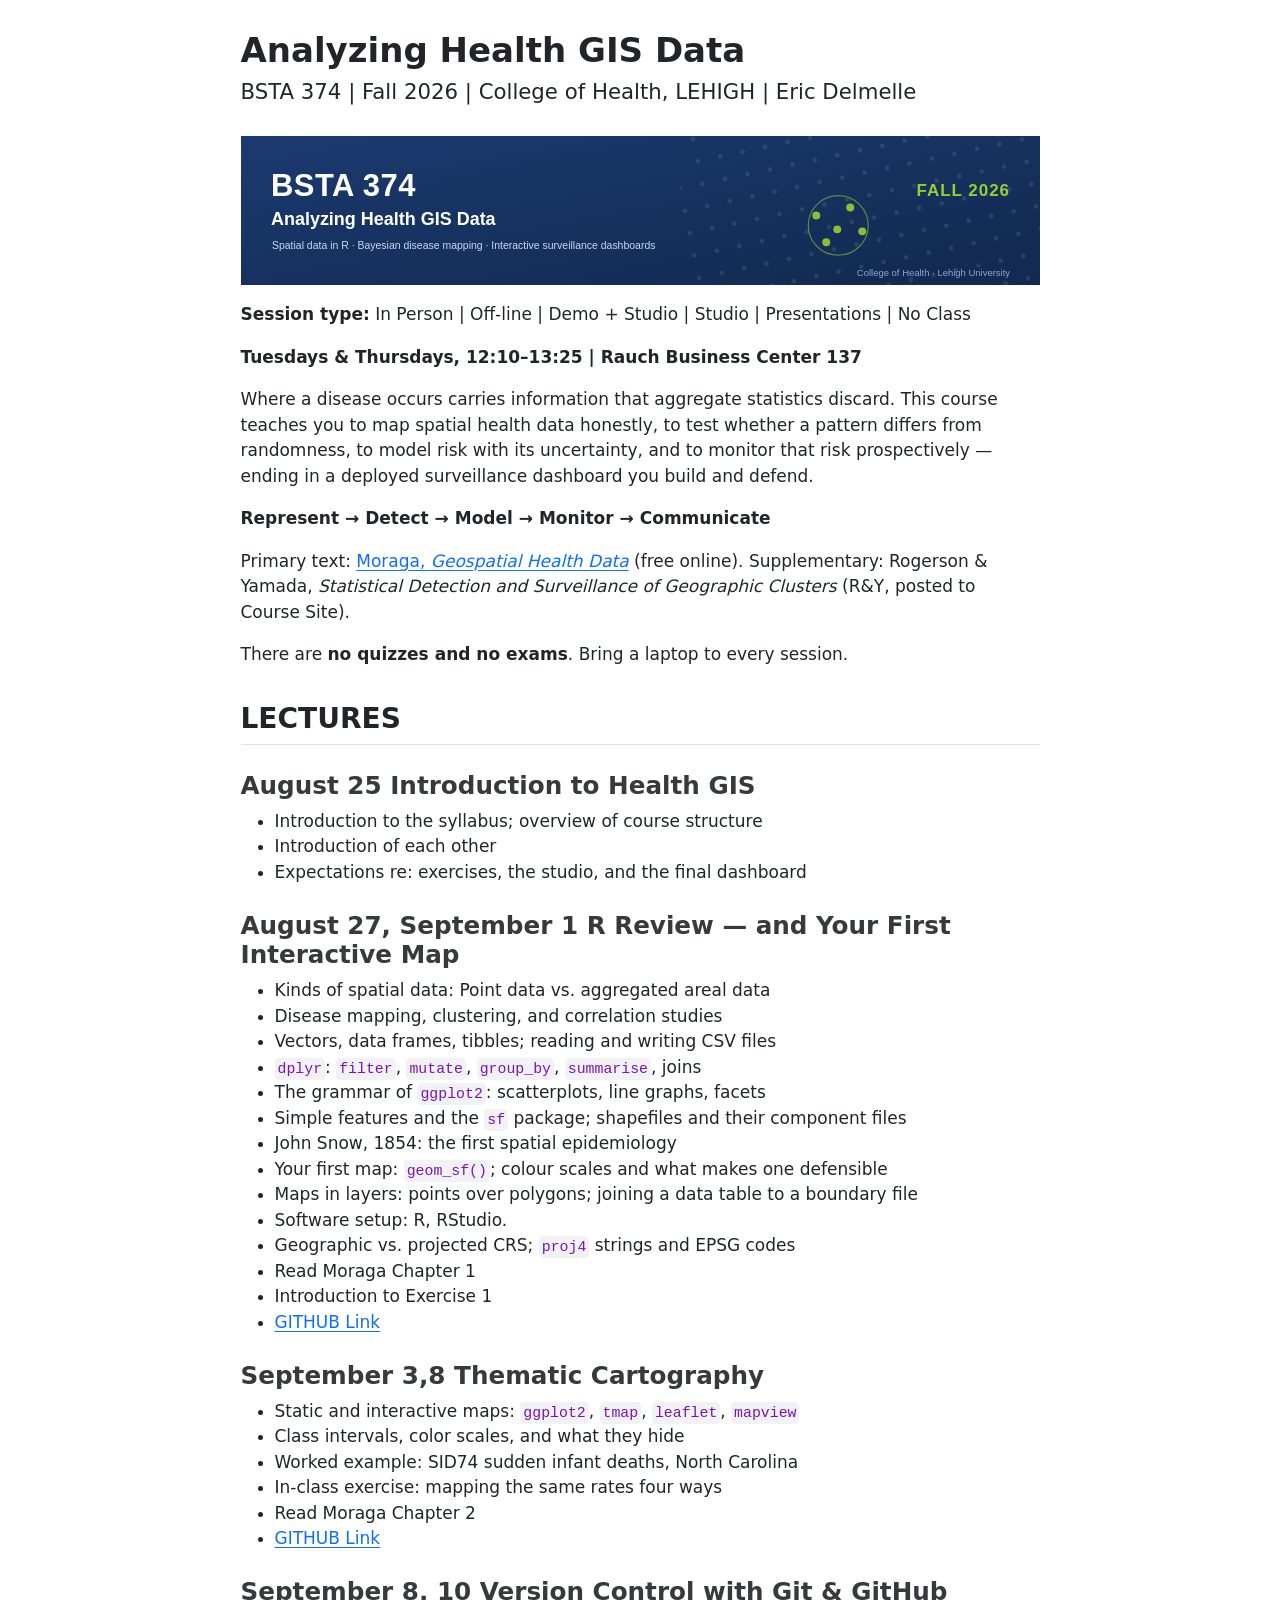
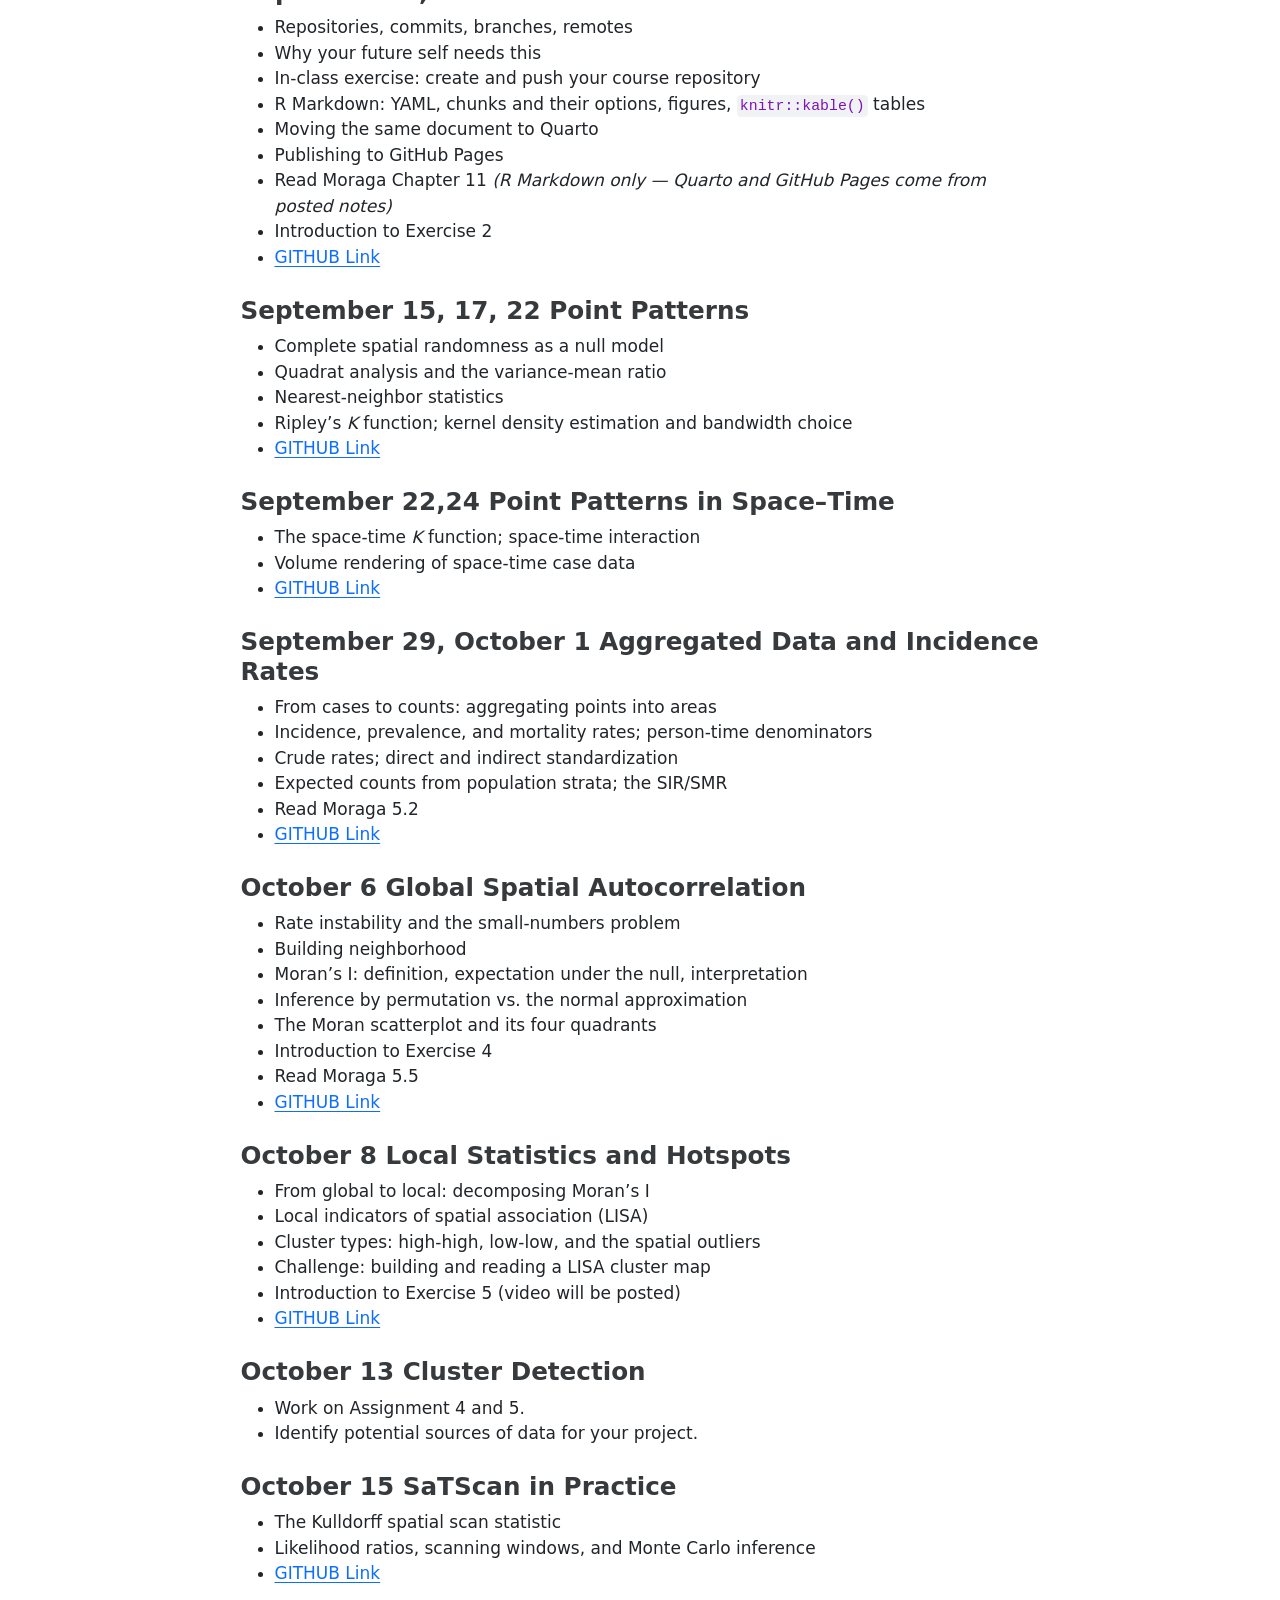
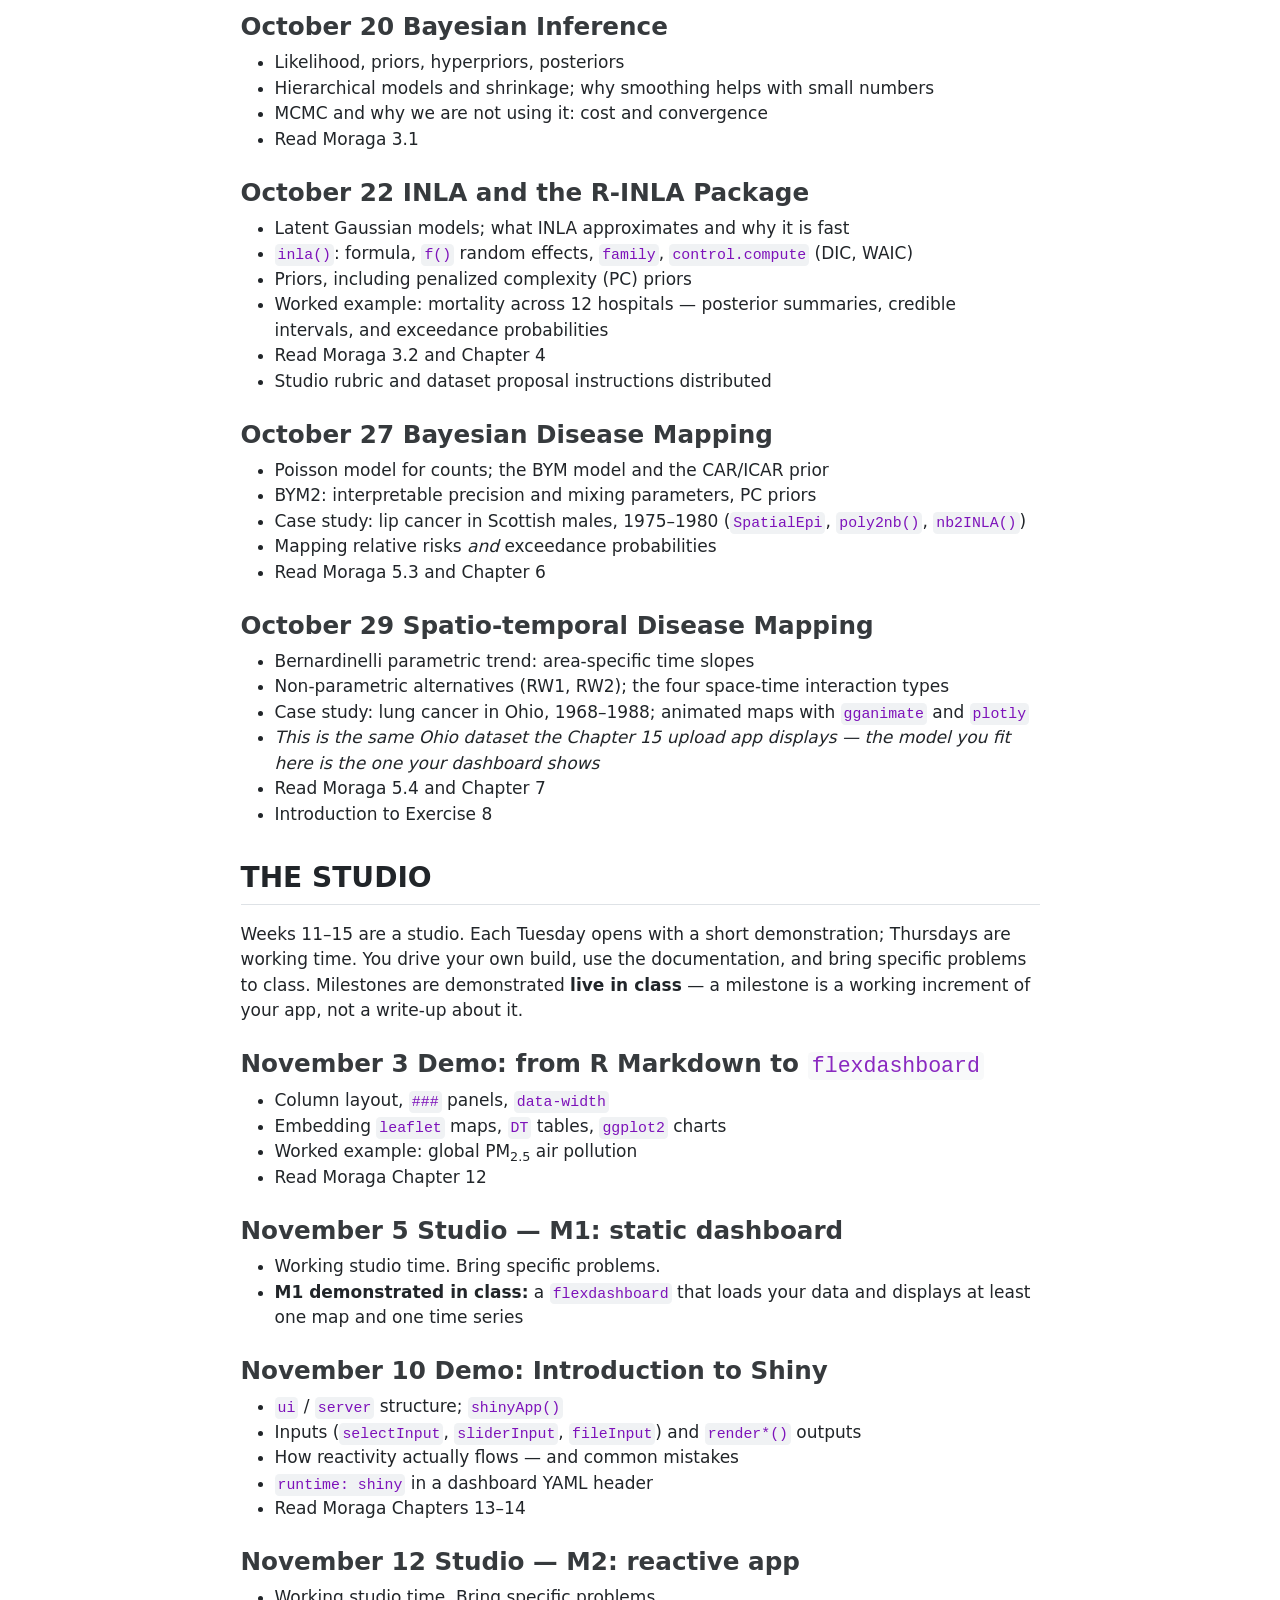
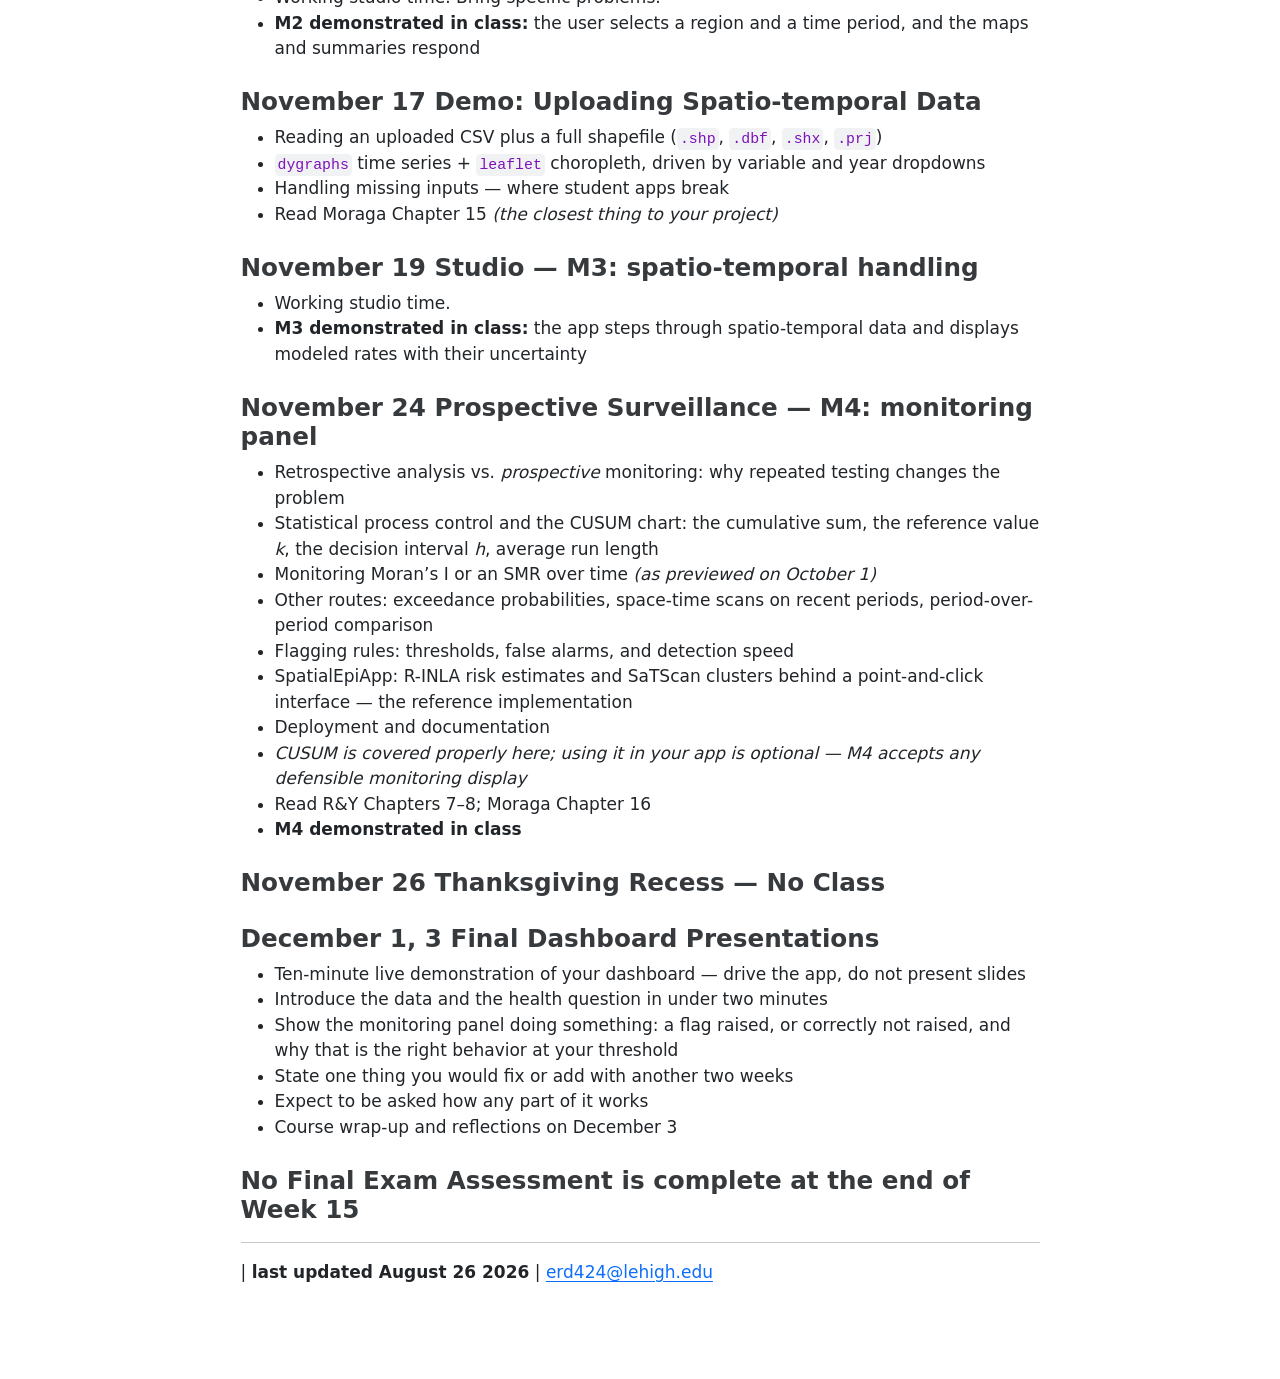
==== commit fd4a54ca: "Built site for gh-pages" ====
--- a/index.html
+++ b/index.html
@@ -229,10 +229,7 @@
 <ul>
 <li>The Kulldorff spatial scan statistic</li>
 <li>Likelihood ratios, scanning windows, and Monte Carlo inference</li>
-<li>Spatial, temporal, and space-time scans</li>
-<li>Poisson vs.&nbsp;Bernoulli models; choosing the maximum window</li>
-<li>In-class exercise: running and interpreting a space-time scan</li>
-<li>Introduction to Exercise 6</li>
+<li><a href="https://BSTA-374.github.io/satscan/">GITHUB Link</a></li>
 </ul>
 </section>
 <section id="october-20-bayesian-inference" class="level3">
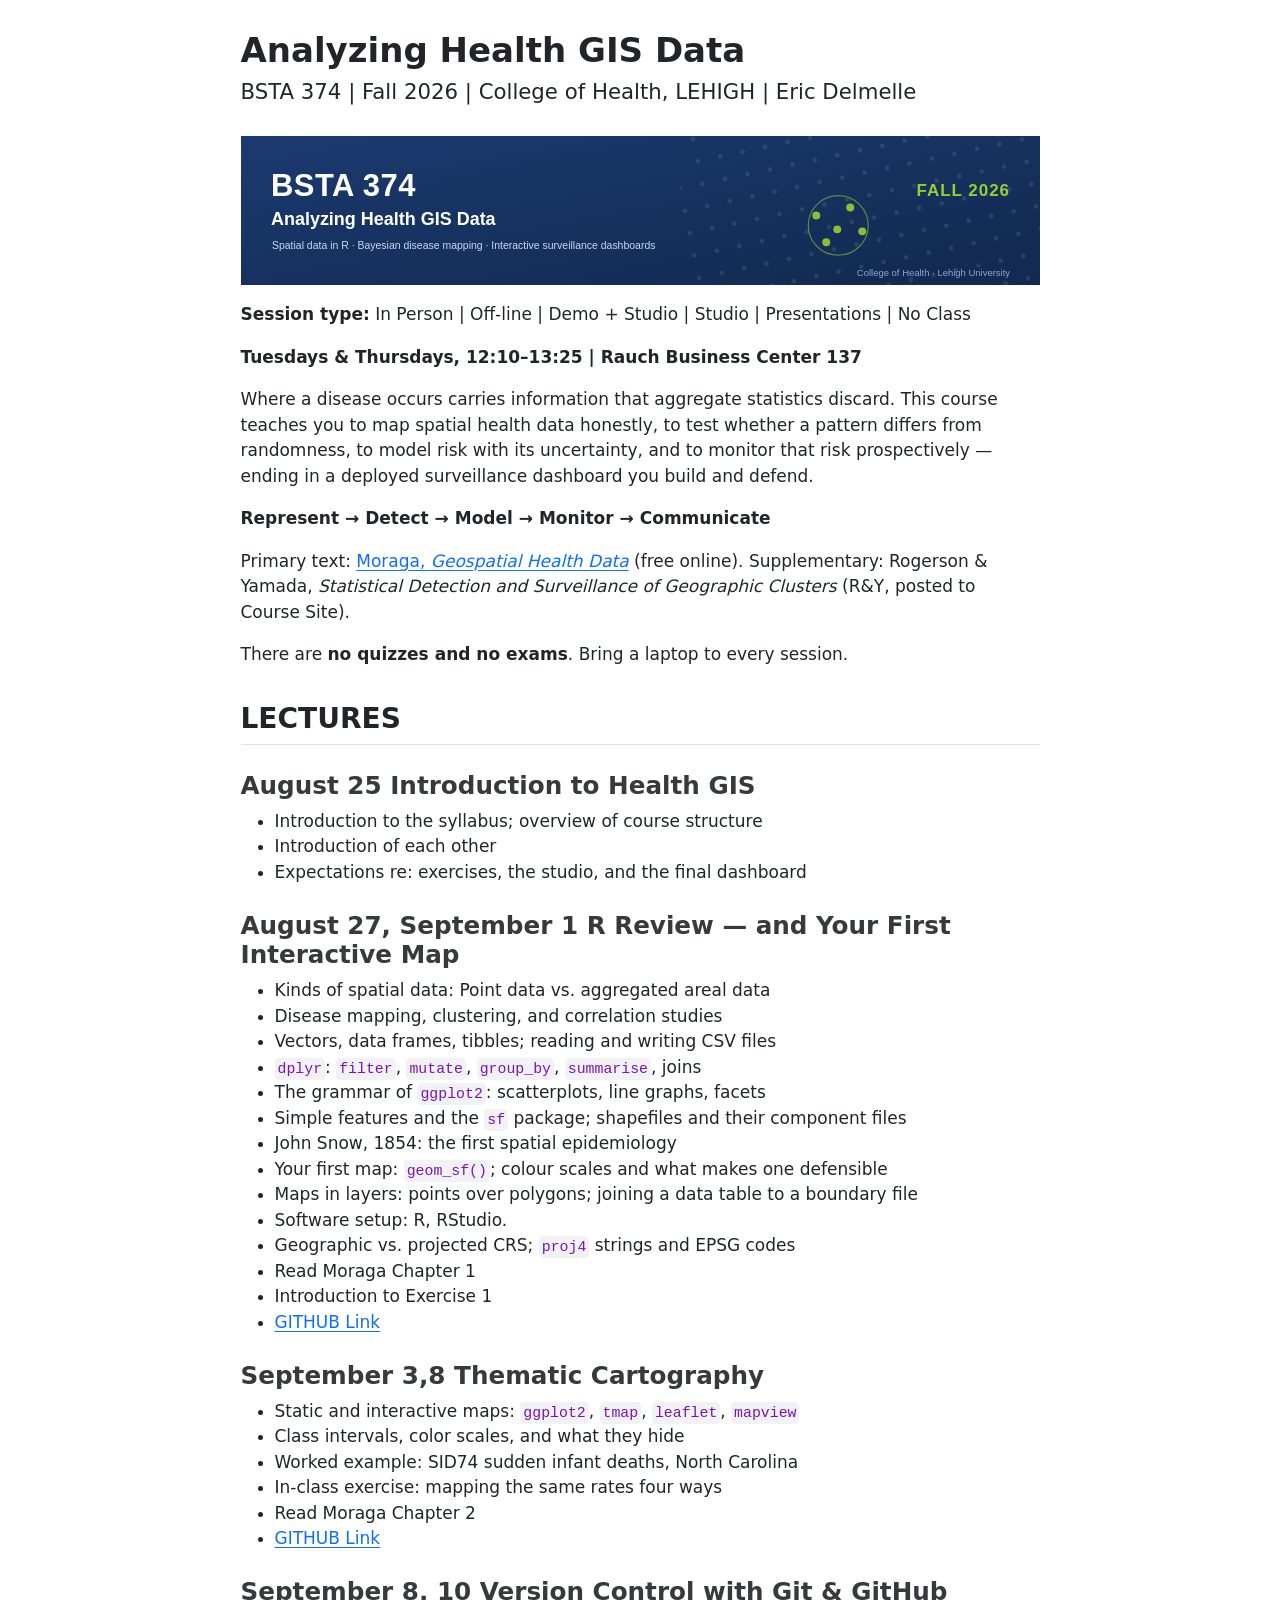
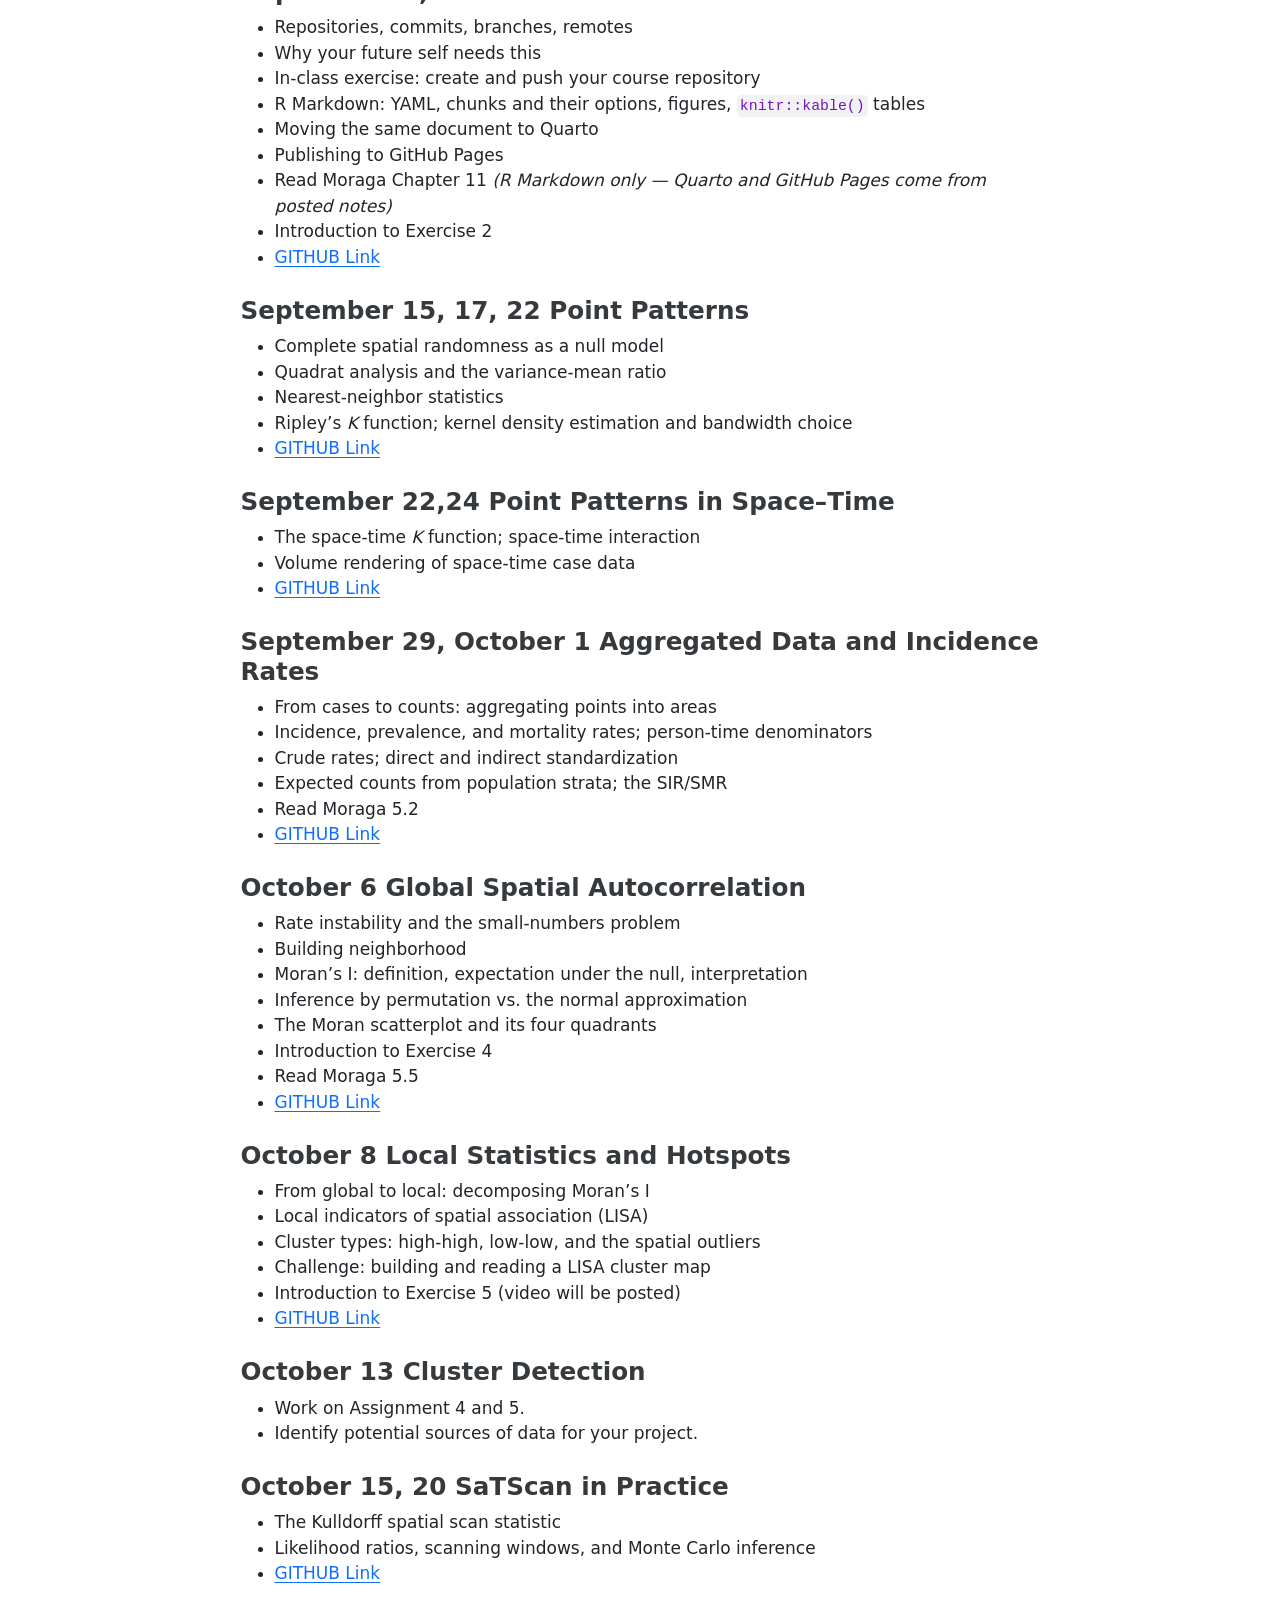
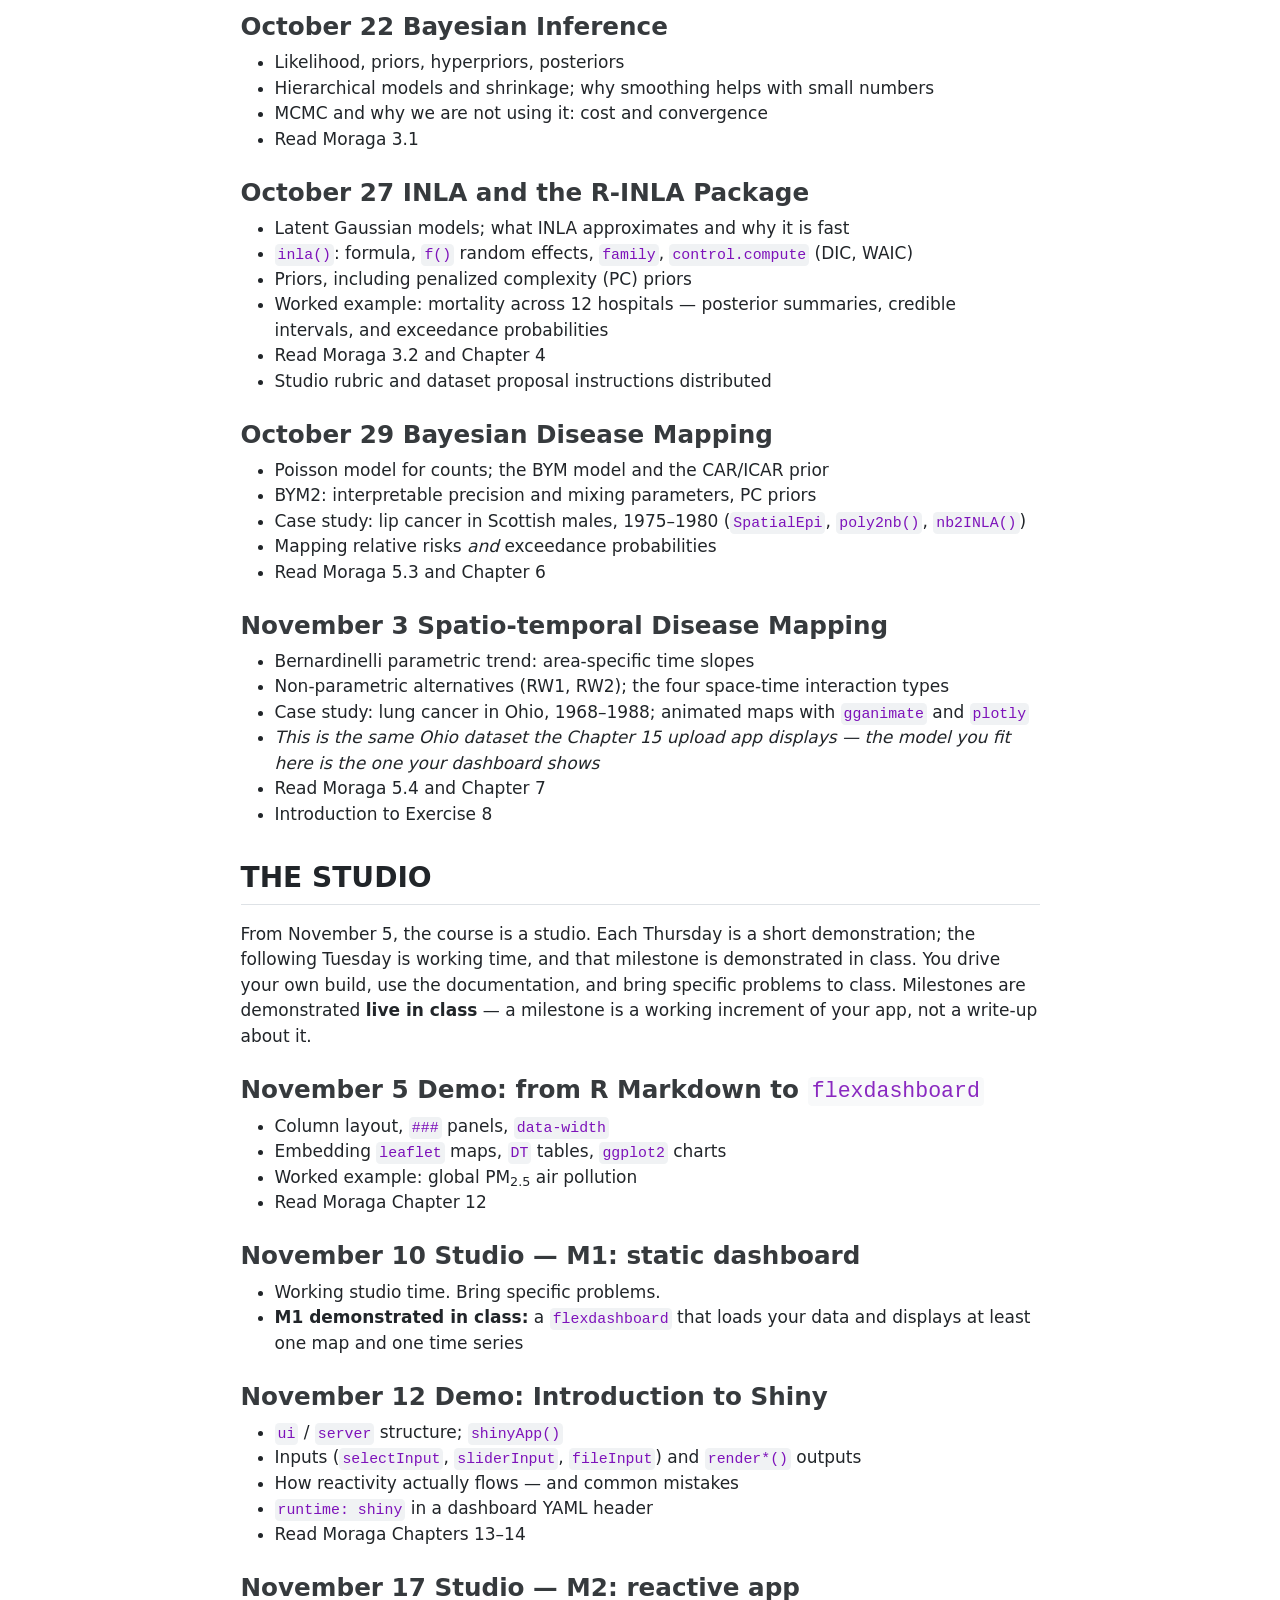
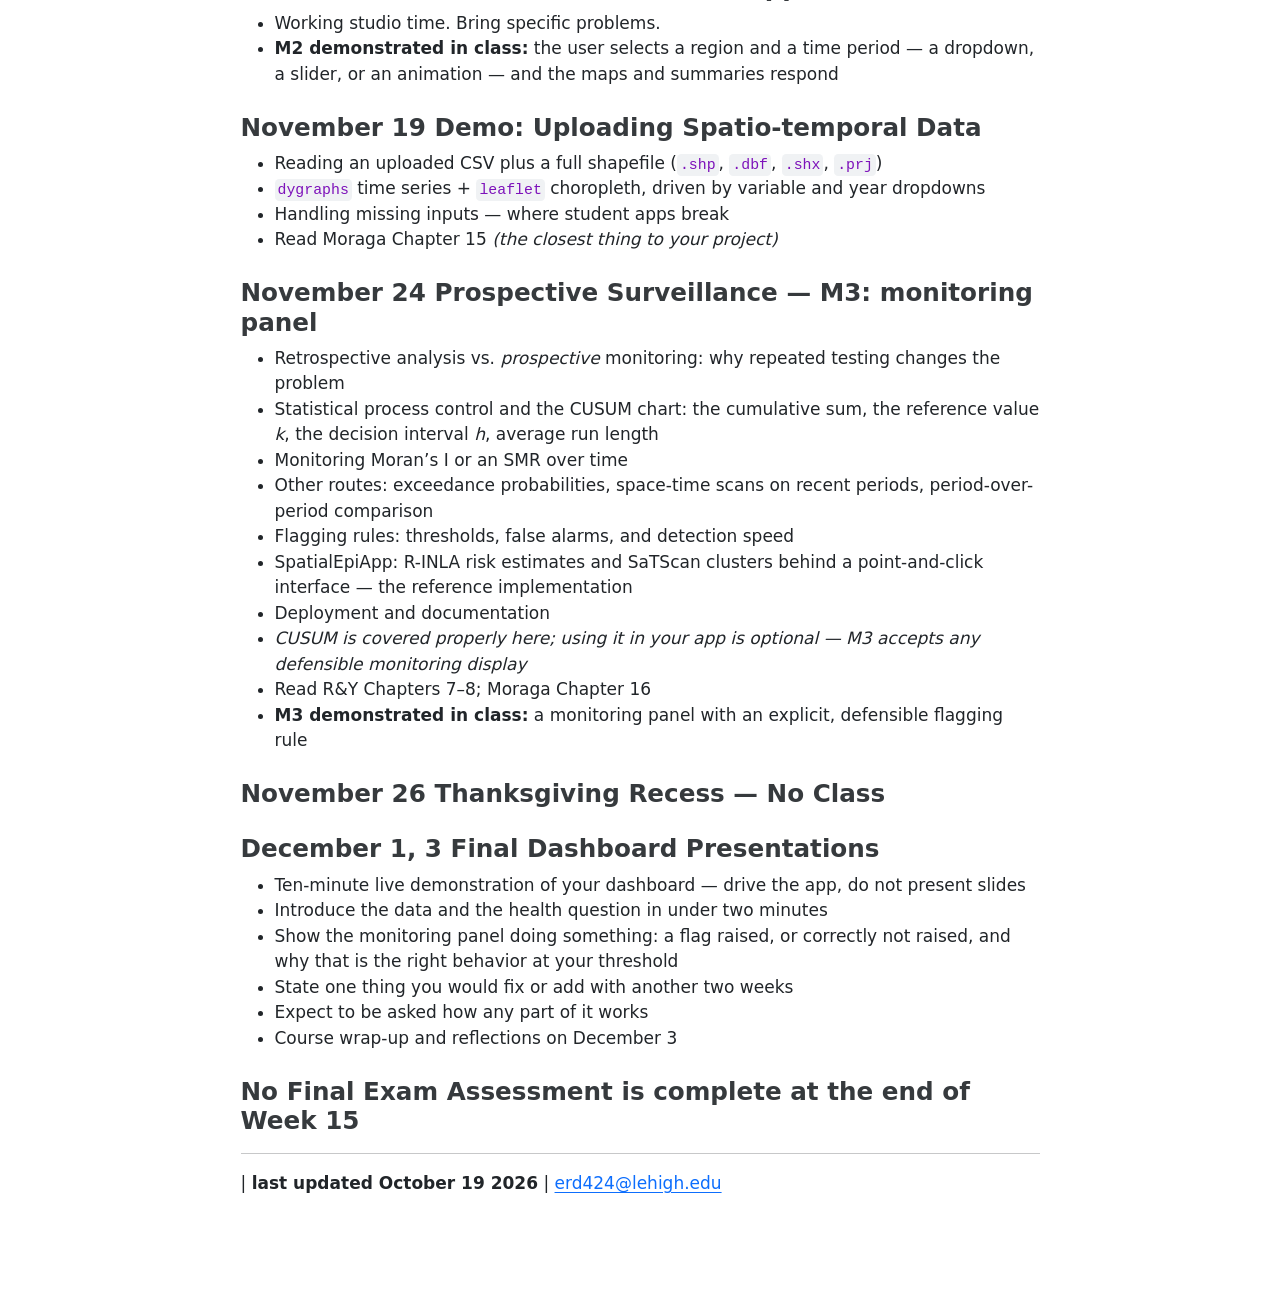
==== commit c7514723: "Built site for gh-pages" ====
--- a/index.html
+++ b/index.html
@@ -224,16 +224,16 @@
 <li>Identify potential sources of data for your project.</li>
 </ul>
 </section>
-<section id="october-15-satscan-in-practice" class="level3">
-<h3 class="anchored" data-anchor-id="october-15-satscan-in-practice"><span class="in-person">October 15</span> SaTScan in Practice</h3>
+<section id="october-15-20-satscan-in-practice" class="level3">
+<h3 class="anchored" data-anchor-id="october-15-20-satscan-in-practice"><span class="in-person">October 15, 20</span> SaTScan in Practice</h3>
 <ul>
 <li>The Kulldorff spatial scan statistic</li>
 <li>Likelihood ratios, scanning windows, and Monte Carlo inference</li>
 <li><a href="https://BSTA-374.github.io/satscan/">GITHUB Link</a></li>
 </ul>
 </section>
-<section id="october-20-bayesian-inference" class="level3">
-<h3 class="anchored" data-anchor-id="october-20-bayesian-inference"><span class="in-person">October 20</span> Bayesian Inference</h3>
+<section id="october-22-bayesian-inference" class="level3">
+<h3 class="anchored" data-anchor-id="october-22-bayesian-inference"><span class="in-person">October 22</span> Bayesian Inference</h3>
 <ul>
 <li>Likelihood, priors, hyperpriors, posteriors</li>
 <li>Hierarchical models and shrinkage; why smoothing helps with small numbers</li>
@@ -241,8 +241,8 @@
 <li>Read Moraga 3.1</li>
 </ul>
 </section>
-<section id="october-22-inla-and-the-r-inla-package" class="level3">
-<h3 class="anchored" data-anchor-id="october-22-inla-and-the-r-inla-package"><span class="in-person">October 22</span> INLA and the R-INLA Package</h3>
+<section id="october-27-inla-and-the-r-inla-package" class="level3">
+<h3 class="anchored" data-anchor-id="october-27-inla-and-the-r-inla-package"><span class="in-person">October 27</span> INLA and the R-INLA Package</h3>
 <ul>
 <li>Latent Gaussian models; what INLA approximates and why it is fast</li>
 <li><code>inla()</code>: formula, <code>f()</code> random effects, <code>family</code>, <code>control.compute</code> (DIC, WAIC)</li>
@@ -252,8 +252,8 @@
 <li>Studio rubric and dataset proposal instructions distributed</li>
 </ul>
 </section>
-<section id="october-27-bayesian-disease-mapping" class="level3">
-<h3 class="anchored" data-anchor-id="october-27-bayesian-disease-mapping"><span class="in-person">October 27</span> Bayesian Disease Mapping</h3>
+<section id="october-29-bayesian-disease-mapping" class="level3">
+<h3 class="anchored" data-anchor-id="october-29-bayesian-disease-mapping"><span class="in-person">October 29</span> Bayesian Disease Mapping</h3>
 <ul>
 <li>Poisson model for counts; the BYM model and the CAR/ICAR prior</li>
 <li>BYM2: interpretable precision and mixing parameters, PC priors</li>
@@ -262,8 +262,8 @@
 <li>Read Moraga 5.3 and Chapter 6</li>
 </ul>
 </section>
-<section id="october-29-spatio-temporal-disease-mapping" class="level3">
-<h3 class="anchored" data-anchor-id="october-29-spatio-temporal-disease-mapping"><span class="in-person">October 29</span> Spatio-temporal Disease Mapping</h3>
+<section id="november-3-spatio-temporal-disease-mapping" class="level3">
+<h3 class="anchored" data-anchor-id="november-3-spatio-temporal-disease-mapping"><span class="in-person">November 3</span> Spatio-temporal Disease Mapping</h3>
 <ul>
 <li>Bernardinelli parametric trend: area-specific time slopes</li>
 <li>Non-parametric alternatives (RW1, RW2); the four space-time interaction types</li>
@@ -276,9 +276,9 @@
 </section>
 <section id="the-studio" class="level2">
 <h2 class="anchored" data-anchor-id="the-studio">THE STUDIO</h2>
-<p>Weeks 11–15 are a studio. Each Tuesday opens with a short demonstration; Thursdays are working time. You drive your own build, use the documentation, and bring specific problems to class. Milestones are demonstrated <strong>live in class</strong> — a milestone is a working increment of your app, not a write-up about it.</p>
-<section id="november-3-demo-from-r-markdown-to-flexdashboard" class="level3">
-<h3 class="anchored" data-anchor-id="november-3-demo-from-r-markdown-to-flexdashboard"><span class="demo">November 3</span> Demo: from R Markdown to <code>flexdashboard</code></h3>
+<p>From November 5, the course is a studio. Each Thursday is a short demonstration; the following Tuesday is working time, and that milestone is demonstrated in class. You drive your own build, use the documentation, and bring specific problems to class. Milestones are demonstrated <strong>live in class</strong> — a milestone is a working increment of your app, not a write-up about it.</p>
+<section id="november-5-demo-from-r-markdown-to-flexdashboard" class="level3">
+<h3 class="anchored" data-anchor-id="november-5-demo-from-r-markdown-to-flexdashboard"><span class="demo">November 5</span> Demo: from R Markdown to <code>flexdashboard</code></h3>
 <ul>
 <li>Column layout, <code>###</code> panels, <code>data-width</code></li>
 <li>Embedding <code>leaflet</code> maps, <code>DT</code> tables, <code>ggplot2</code> charts</li>
@@ -286,15 +286,15 @@
 <li>Read Moraga Chapter 12</li>
 </ul>
 </section>
-<section id="november-5-studio-m1-static-dashboard" class="level3">
-<h3 class="anchored" data-anchor-id="november-5-studio-m1-static-dashboard"><span class="studio">November 5</span> Studio — M1: static dashboard</h3>
+<section id="november-10-studio-m1-static-dashboard" class="level3">
+<h3 class="anchored" data-anchor-id="november-10-studio-m1-static-dashboard"><span class="studio">November 10</span> Studio — M1: static dashboard</h3>
 <ul>
 <li>Working studio time. Bring specific problems.</li>
 <li><strong>M1 demonstrated in class:</strong> a <code>flexdashboard</code> that loads your data and displays at least one map and one time series</li>
 </ul>
 </section>
-<section id="november-10-demo-introduction-to-shiny" class="level3">
-<h3 class="anchored" data-anchor-id="november-10-demo-introduction-to-shiny"><span class="demo">November 10</span> Demo: Introduction to Shiny</h3>
+<section id="november-12-demo-introduction-to-shiny" class="level3">
+<h3 class="anchored" data-anchor-id="november-12-demo-introduction-to-shiny"><span class="demo">November 12</span> Demo: Introduction to Shiny</h3>
 <ul>
 <li><code>ui</code> / <code>server</code> structure; <code>shinyApp()</code></li>
 <li>Inputs (<code>selectInput</code>, <code>sliderInput</code>, <code>fileInput</code>) and <code>render*()</code> outputs</li>
@@ -303,15 +303,15 @@
 <li>Read Moraga Chapters 13–14</li>
 </ul>
 </section>
-<section id="november-12-studio-m2-reactive-app" class="level3">
-<h3 class="anchored" data-anchor-id="november-12-studio-m2-reactive-app"><span class="studio">November 12</span> Studio — M2: reactive app</h3>
+<section id="november-17-studio-m2-reactive-app" class="level3">
+<h3 class="anchored" data-anchor-id="november-17-studio-m2-reactive-app"><span class="studio">November 17</span> Studio — M2: reactive app</h3>
 <ul>
 <li>Working studio time. Bring specific problems.</li>
-<li><strong>M2 demonstrated in class:</strong> the user selects a region and a time period, and the maps and summaries respond</li>
-</ul>
-</section>
-<section id="november-17-demo-uploading-spatio-temporal-data" class="level3">
-<h3 class="anchored" data-anchor-id="november-17-demo-uploading-spatio-temporal-data"><span class="demo">November 17</span> Demo: Uploading Spatio-temporal Data</h3>
+<li><strong>M2 demonstrated in class:</strong> the user selects a region and a time period — a dropdown, a slider, or an animation — and the maps and summaries respond</li>
+</ul>
+</section>
+<section id="november-19-demo-uploading-spatio-temporal-data" class="level3">
+<h3 class="anchored" data-anchor-id="november-19-demo-uploading-spatio-temporal-data"><span class="demo">November 19</span> Demo: Uploading Spatio-temporal Data</h3>
 <ul>
 <li>Reading an uploaded CSV plus a full shapefile (<code>.shp</code>, <code>.dbf</code>, <code>.shx</code>, <code>.prj</code>)</li>
 <li><code>dygraphs</code> time series + <code>leaflet</code> choropleth, driven by variable and year dropdowns</li>
@@ -319,26 +319,19 @@
 <li>Read Moraga Chapter 15 <em>(the closest thing to your project)</em></li>
 </ul>
 </section>
-<section id="november-19-studio-m3-spatio-temporal-handling" class="level3">
-<h3 class="anchored" data-anchor-id="november-19-studio-m3-spatio-temporal-handling"><span class="studio">November 19</span> Studio — M3: spatio-temporal handling</h3>
-<ul>
-<li>Working studio time.</li>
-<li><strong>M3 demonstrated in class:</strong> the app steps through spatio-temporal data and displays modeled rates with their uncertainty</li>
-</ul>
-</section>
-<section id="november-24-prospective-surveillance-m4-monitoring-panel" class="level3">
-<h3 class="anchored" data-anchor-id="november-24-prospective-surveillance-m4-monitoring-panel"><span class="demo">November 24</span> Prospective Surveillance — M4: monitoring panel</h3>
+<section id="november-24-prospective-surveillance-m3-monitoring-panel" class="level3">
+<h3 class="anchored" data-anchor-id="november-24-prospective-surveillance-m3-monitoring-panel"><span class="demo">November 24</span> Prospective Surveillance — M3: monitoring panel</h3>
 <ul>
 <li>Retrospective analysis vs.&nbsp;<em>prospective</em> monitoring: why repeated testing changes the problem</li>
 <li>Statistical process control and the CUSUM chart: the cumulative sum, the reference value <em>k</em>, the decision interval <em>h</em>, average run length</li>
-<li>Monitoring Moran’s I or an SMR over time <em>(as previewed on October 1)</em></li>
+<li>Monitoring Moran’s I or an SMR over time</li>
 <li>Other routes: exceedance probabilities, space-time scans on recent periods, period-over-period comparison</li>
 <li>Flagging rules: thresholds, false alarms, and detection speed</li>
 <li>SpatialEpiApp: R-INLA risk estimates and SaTScan clusters behind a point-and-click interface — the reference implementation</li>
 <li>Deployment and documentation</li>
-<li><em>CUSUM is covered properly here; using it in your app is optional — M4 accepts any defensible monitoring display</em></li>
+<li><em>CUSUM is covered properly here; using it in your app is optional — M3 accepts any defensible monitoring display</em></li>
 <li>Read R&amp;Y Chapters 7–8; Moraga Chapter 16</li>
-<li><strong>M4 demonstrated in class</strong></li>
+<li><strong>M3 demonstrated in class:</strong> a monitoring panel with an explicit, defensible flagging rule</li>
 </ul>
 </section>
 <section id="november-26-thanksgiving-recess-no-class" class="level3">
@@ -358,7 +351,7 @@
 <section id="no-final-exam-assessment-is-complete-at-the-end-of-week-15" class="level3">
 <h3 class="anchored" data-anchor-id="no-final-exam-assessment-is-complete-at-the-end-of-week-15"><span class="no-class">No Final Exam</span> Assessment is complete at the end of Week 15</h3>
 <hr>
-<p>| <strong>last updated August 26 2026</strong> | <a href="mailto:erd424@lehigh.edu">erd424@lehigh.edu</a></p>
+<p>| <strong>last updated October 19 2026</strong> | <a href="mailto:erd424@lehigh.edu">erd424@lehigh.edu</a></p>
 <!-- Topic schedule only. Exercise deadlines, milestone points, the dataset
      proposal, grading and course policies live in the syllabus, so that this
      page stays reusable from year to year.
@@ -379,13 +372,11 @@
        Oct 8   hotspotsMultipleTesting
        Oct 13  clusterDetection
        Oct 15  satscanInPractice
-       Oct 20  bayesianInference
-       Oct 22  inlaAndRINLA
+       Oct 22  bayesianInference, inlaAndRINLA
        Oct 27  bayesianDiseaseMapping
        Oct 29  spatioTemporalMapping
        Nov 3   flexdashboardDemo
        Nov 10  shinyDemo
-       Nov 17  uploadSpatioTemporal
        Nov 24  prospectiveSurveillance
 -->
 
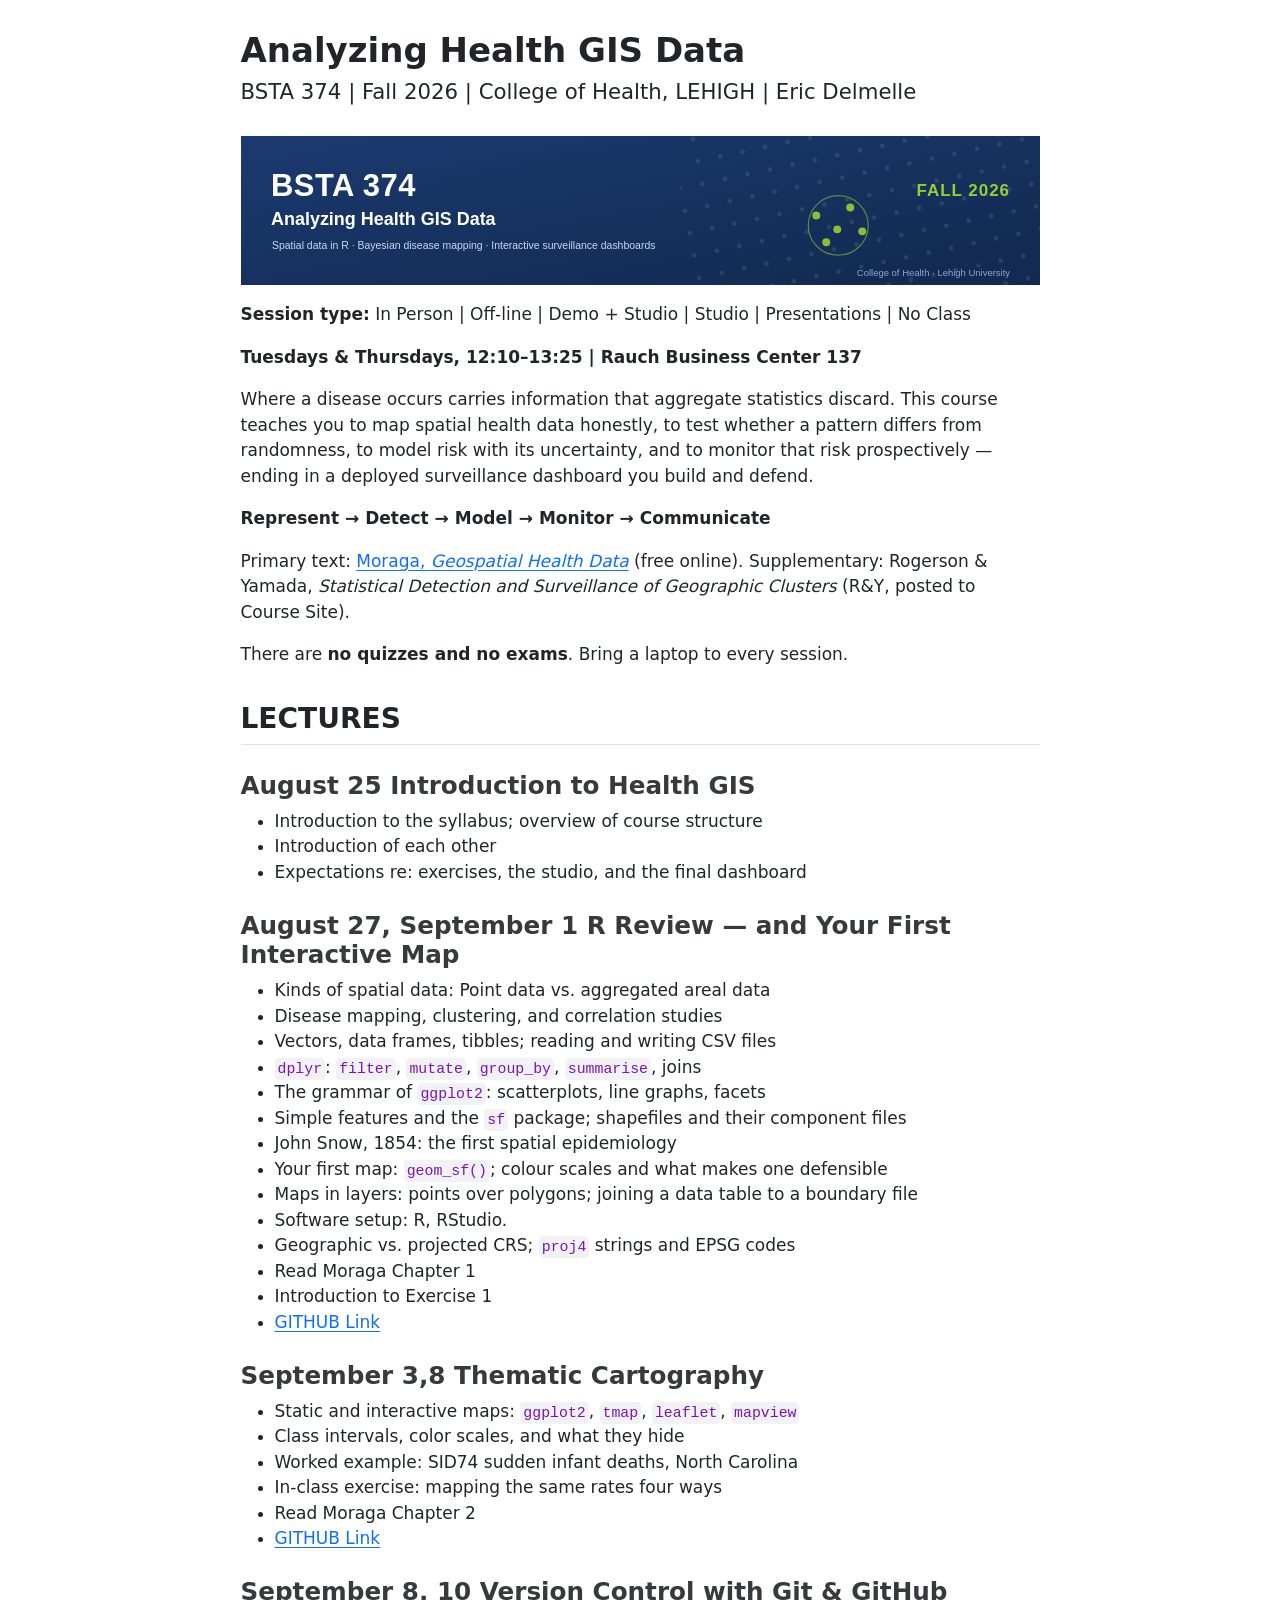
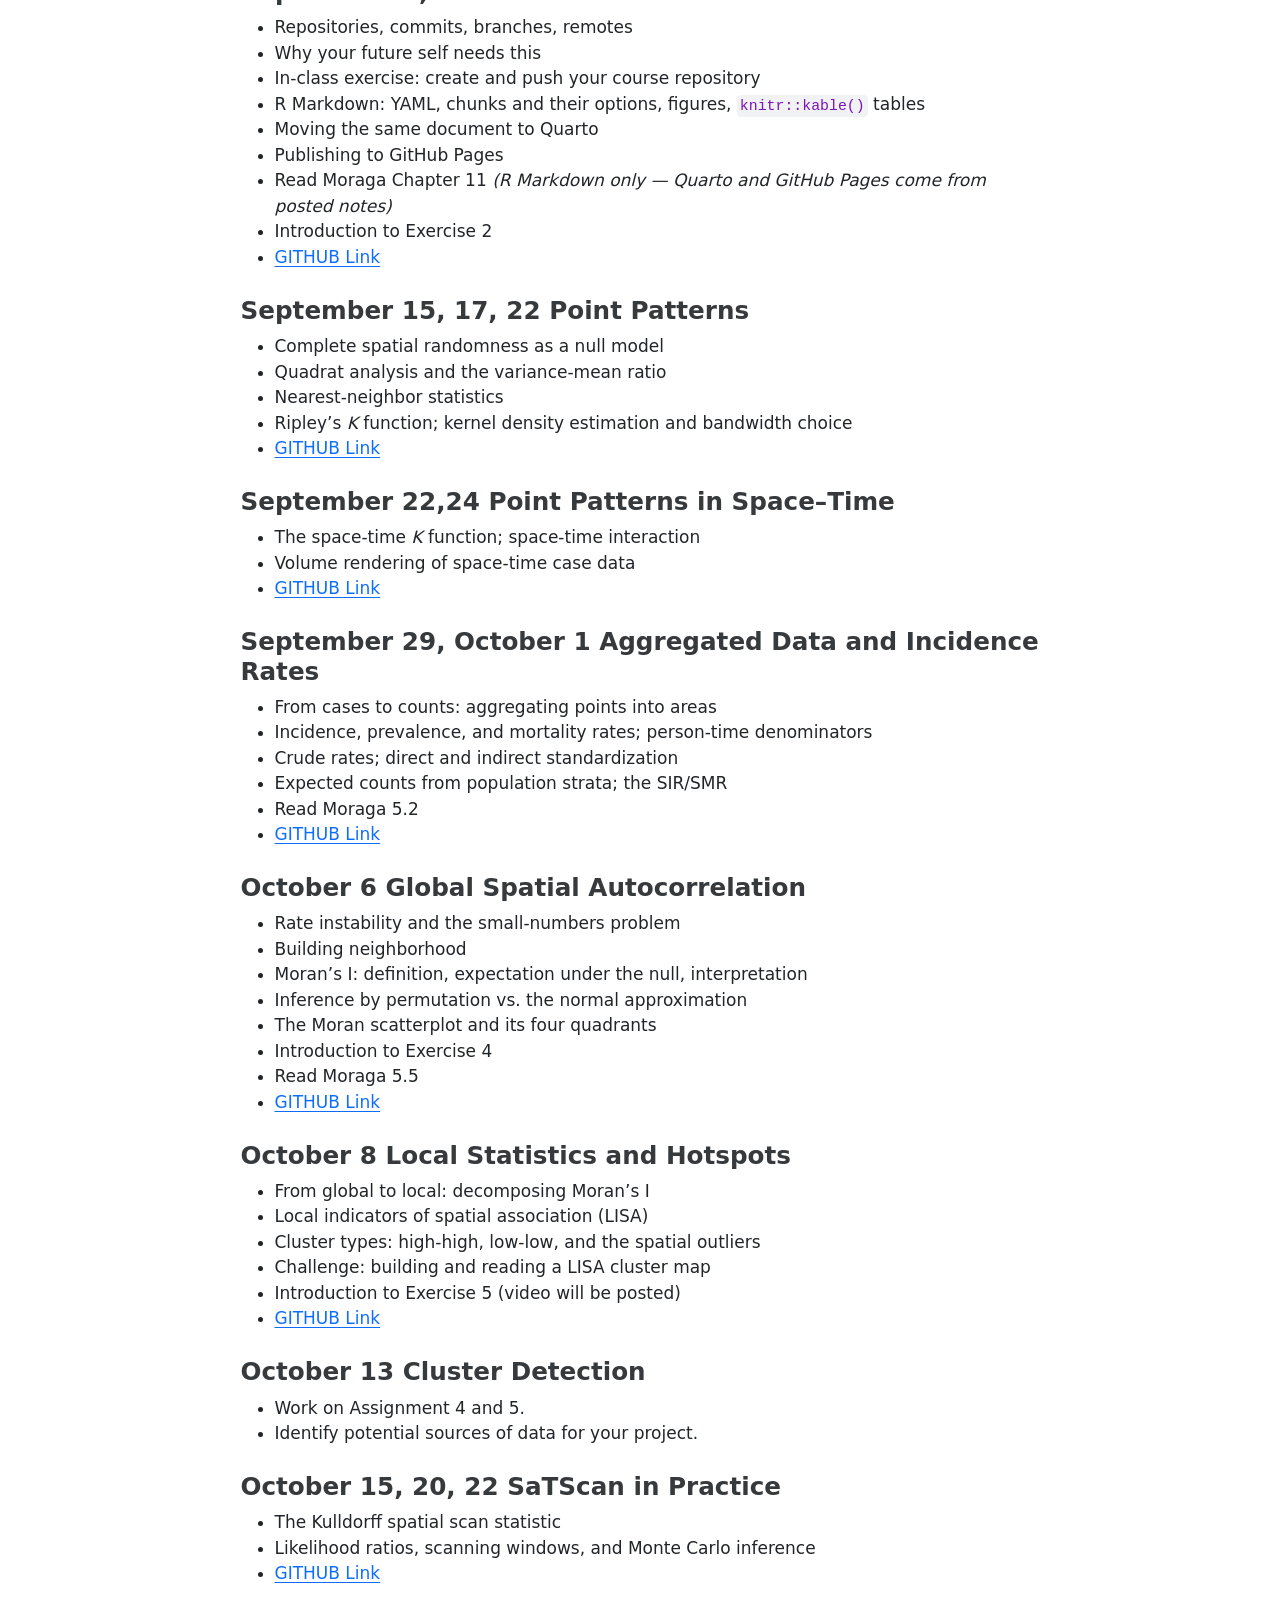
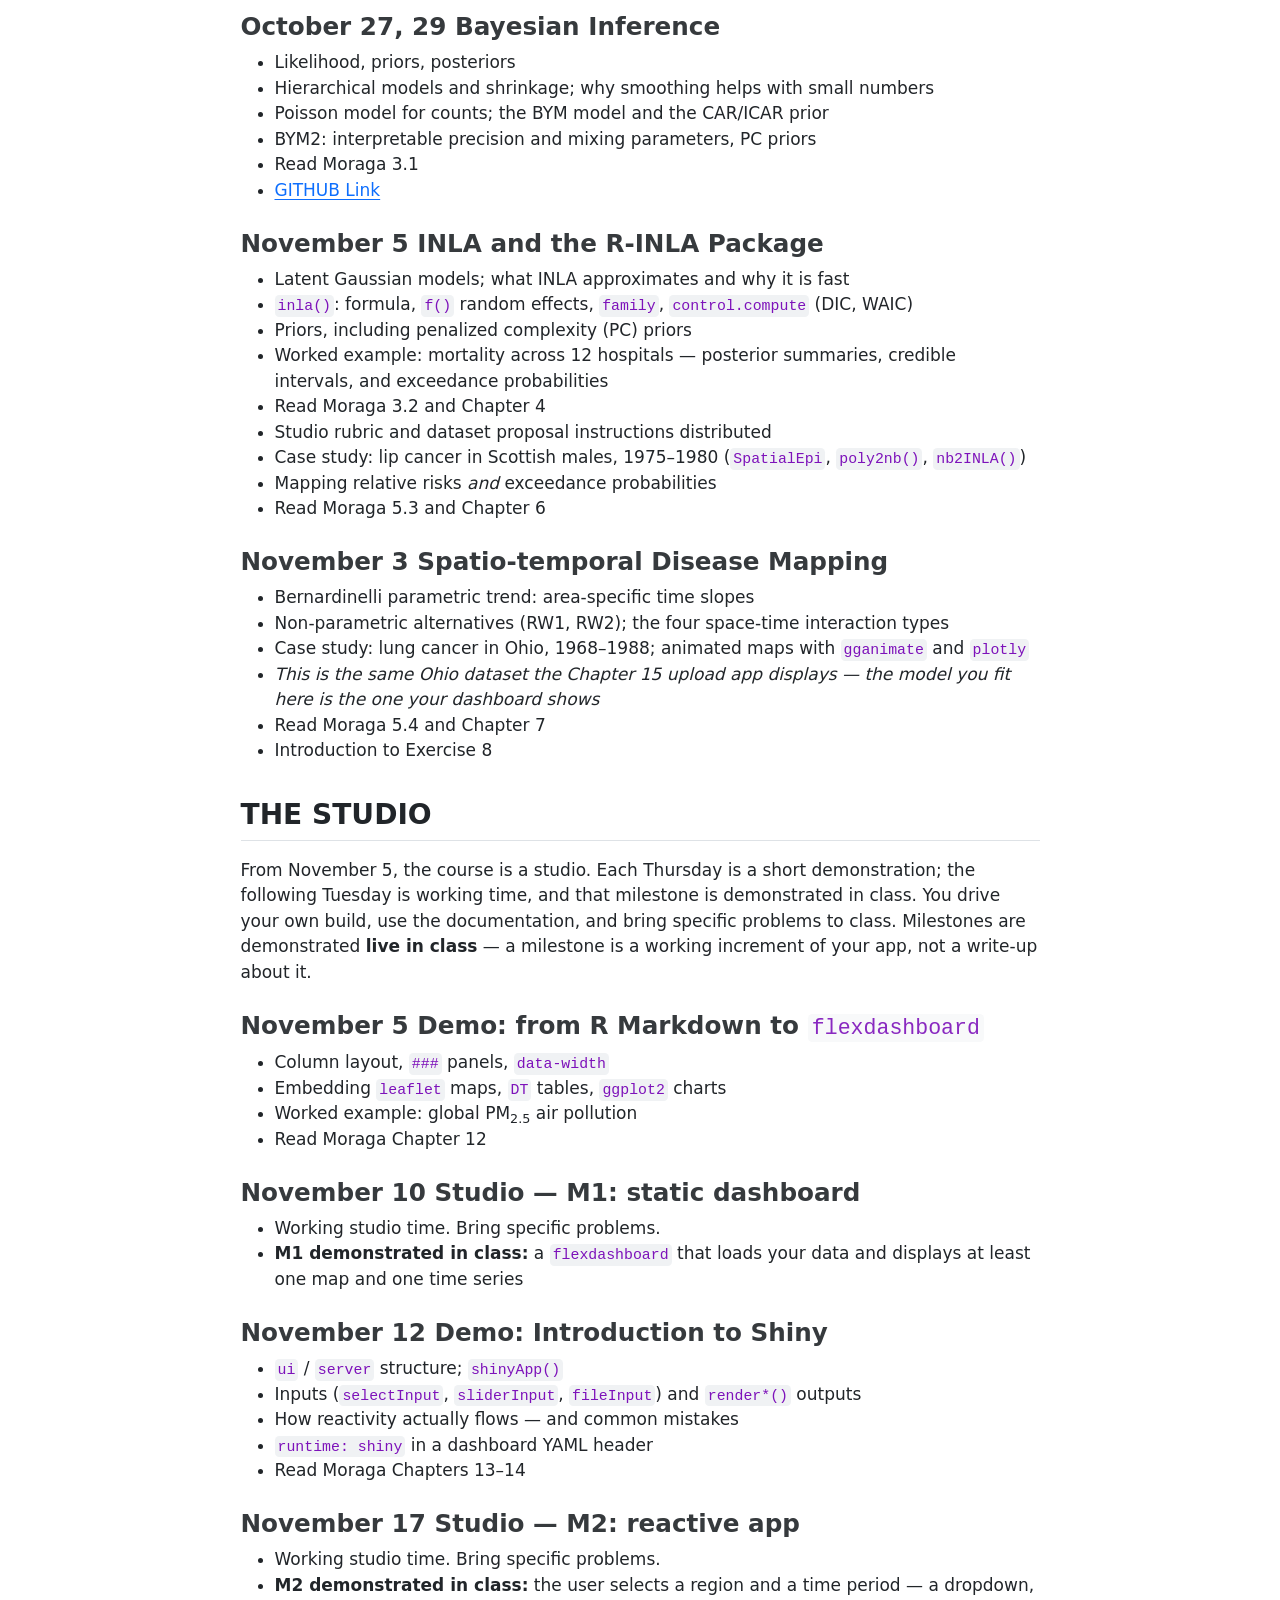
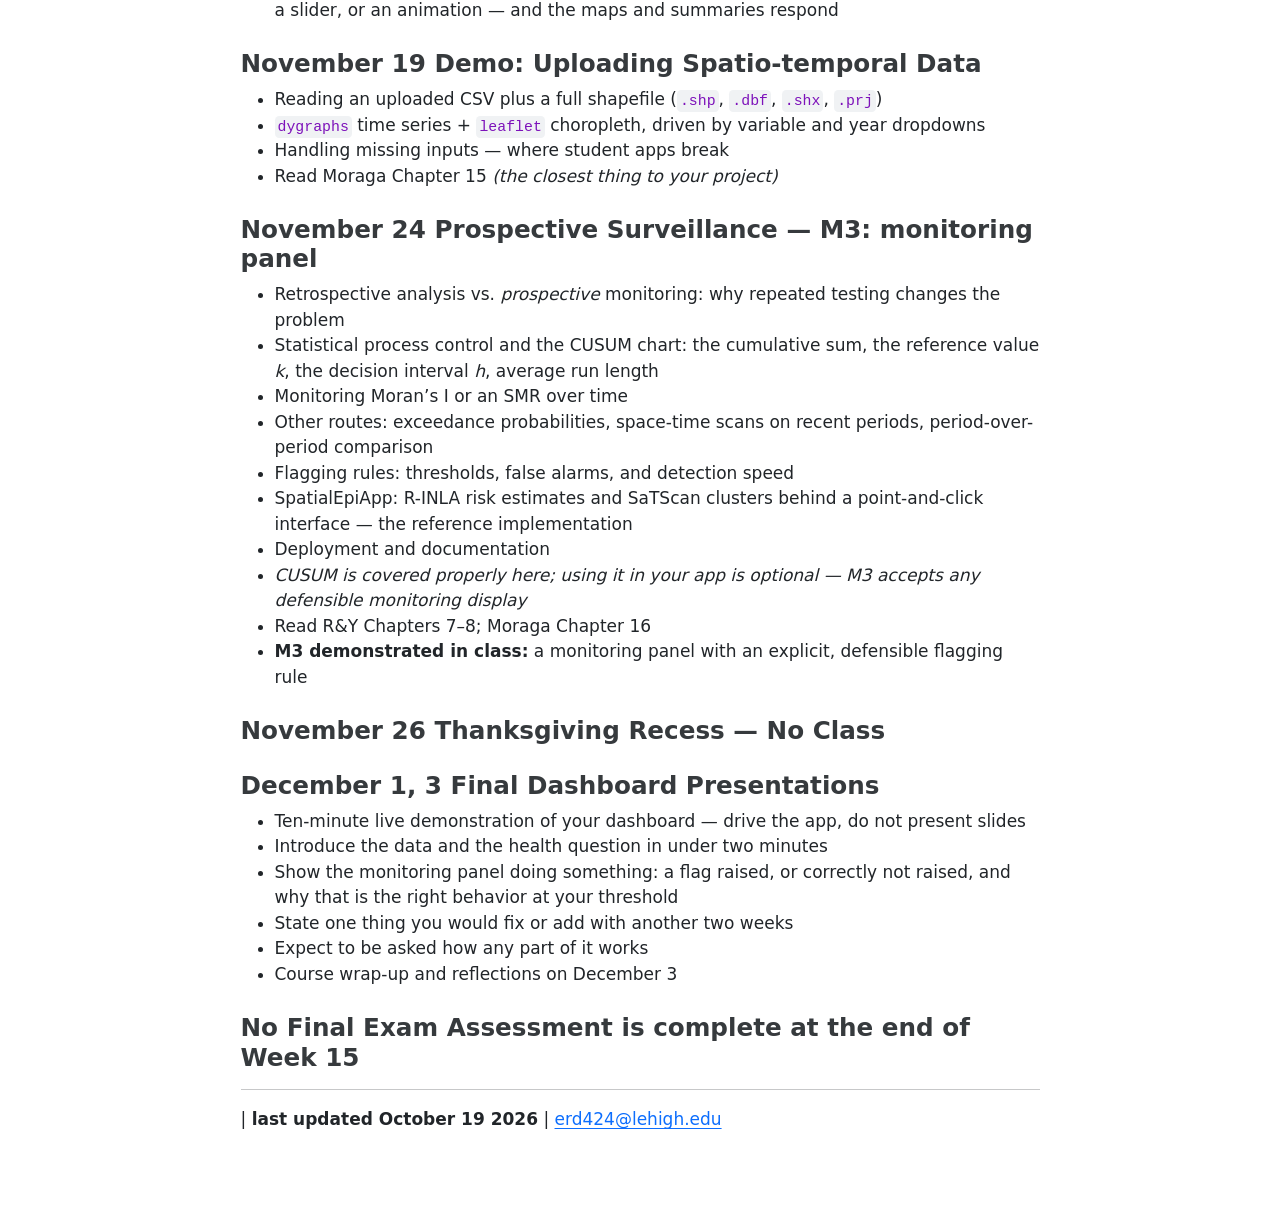
==== commit c13ae165: "Built site for gh-pages" ====
--- a/index.html
+++ b/index.html
@@ -224,25 +224,27 @@
 <li>Identify potential sources of data for your project.</li>
 </ul>
 </section>
-<section id="october-15-20-satscan-in-practice" class="level3">
-<h3 class="anchored" data-anchor-id="october-15-20-satscan-in-practice"><span class="in-person">October 15, 20</span> SaTScan in Practice</h3>
+<section id="october-15-20-22-satscan-in-practice" class="level3">
+<h3 class="anchored" data-anchor-id="october-15-20-22-satscan-in-practice"><span class="in-person">October 15, 20, 22</span> SaTScan in Practice</h3>
 <ul>
 <li>The Kulldorff spatial scan statistic</li>
 <li>Likelihood ratios, scanning windows, and Monte Carlo inference</li>
 <li><a href="https://BSTA-374.github.io/satscan/">GITHUB Link</a></li>
 </ul>
 </section>
-<section id="october-22-bayesian-inference" class="level3">
-<h3 class="anchored" data-anchor-id="october-22-bayesian-inference"><span class="in-person">October 22</span> Bayesian Inference</h3>
-<ul>
-<li>Likelihood, priors, hyperpriors, posteriors</li>
+<section id="october-27-29-bayesian-inference" class="level3">
+<h3 class="anchored" data-anchor-id="october-27-29-bayesian-inference"><span class="in-person">October 27, 29</span> Bayesian Inference</h3>
+<ul>
+<li>Likelihood, priors, posteriors</li>
 <li>Hierarchical models and shrinkage; why smoothing helps with small numbers</li>
-<li>MCMC and why we are not using it: cost and convergence</li>
+<li>Poisson model for counts; the BYM model and the CAR/ICAR prior</li>
+<li>BYM2: interpretable precision and mixing parameters, PC priors</li>
 <li>Read Moraga 3.1</li>
-</ul>
-</section>
-<section id="october-27-inla-and-the-r-inla-package" class="level3">
-<h3 class="anchored" data-anchor-id="october-27-inla-and-the-r-inla-package"><span class="in-person">October 27</span> INLA and the R-INLA Package</h3>
+<li><a href="https://BSTA-374.github.io/bayesianMapping/">GITHUB Link</a></li>
+</ul>
+</section>
+<section id="november-5-inla-and-the-r-inla-package" class="level3">
+<h3 class="anchored" data-anchor-id="november-5-inla-and-the-r-inla-package"><span class="in-person">November 5</span> INLA and the R-INLA Package</h3>
 <ul>
 <li>Latent Gaussian models; what INLA approximates and why it is fast</li>
 <li><code>inla()</code>: formula, <code>f()</code> random effects, <code>family</code>, <code>control.compute</code> (DIC, WAIC)</li>
@@ -250,13 +252,6 @@
 <li>Worked example: mortality across 12 hospitals — posterior summaries, credible intervals, and exceedance probabilities</li>
 <li>Read Moraga 3.2 and Chapter 4</li>
 <li>Studio rubric and dataset proposal instructions distributed</li>
-</ul>
-</section>
-<section id="october-29-bayesian-disease-mapping" class="level3">
-<h3 class="anchored" data-anchor-id="october-29-bayesian-disease-mapping"><span class="in-person">October 29</span> Bayesian Disease Mapping</h3>
-<ul>
-<li>Poisson model for counts; the BYM model and the CAR/ICAR prior</li>
-<li>BYM2: interpretable precision and mixing parameters, PC priors</li>
 <li>Case study: lip cancer in Scottish males, 1975–1980 (<code>SpatialEpi</code>, <code>poly2nb()</code>, <code>nb2INLA()</code>)</li>
 <li>Mapping relative risks <em>and</em> exceedance probabilities</li>
 <li>Read Moraga 5.3 and Chapter 6</li>
